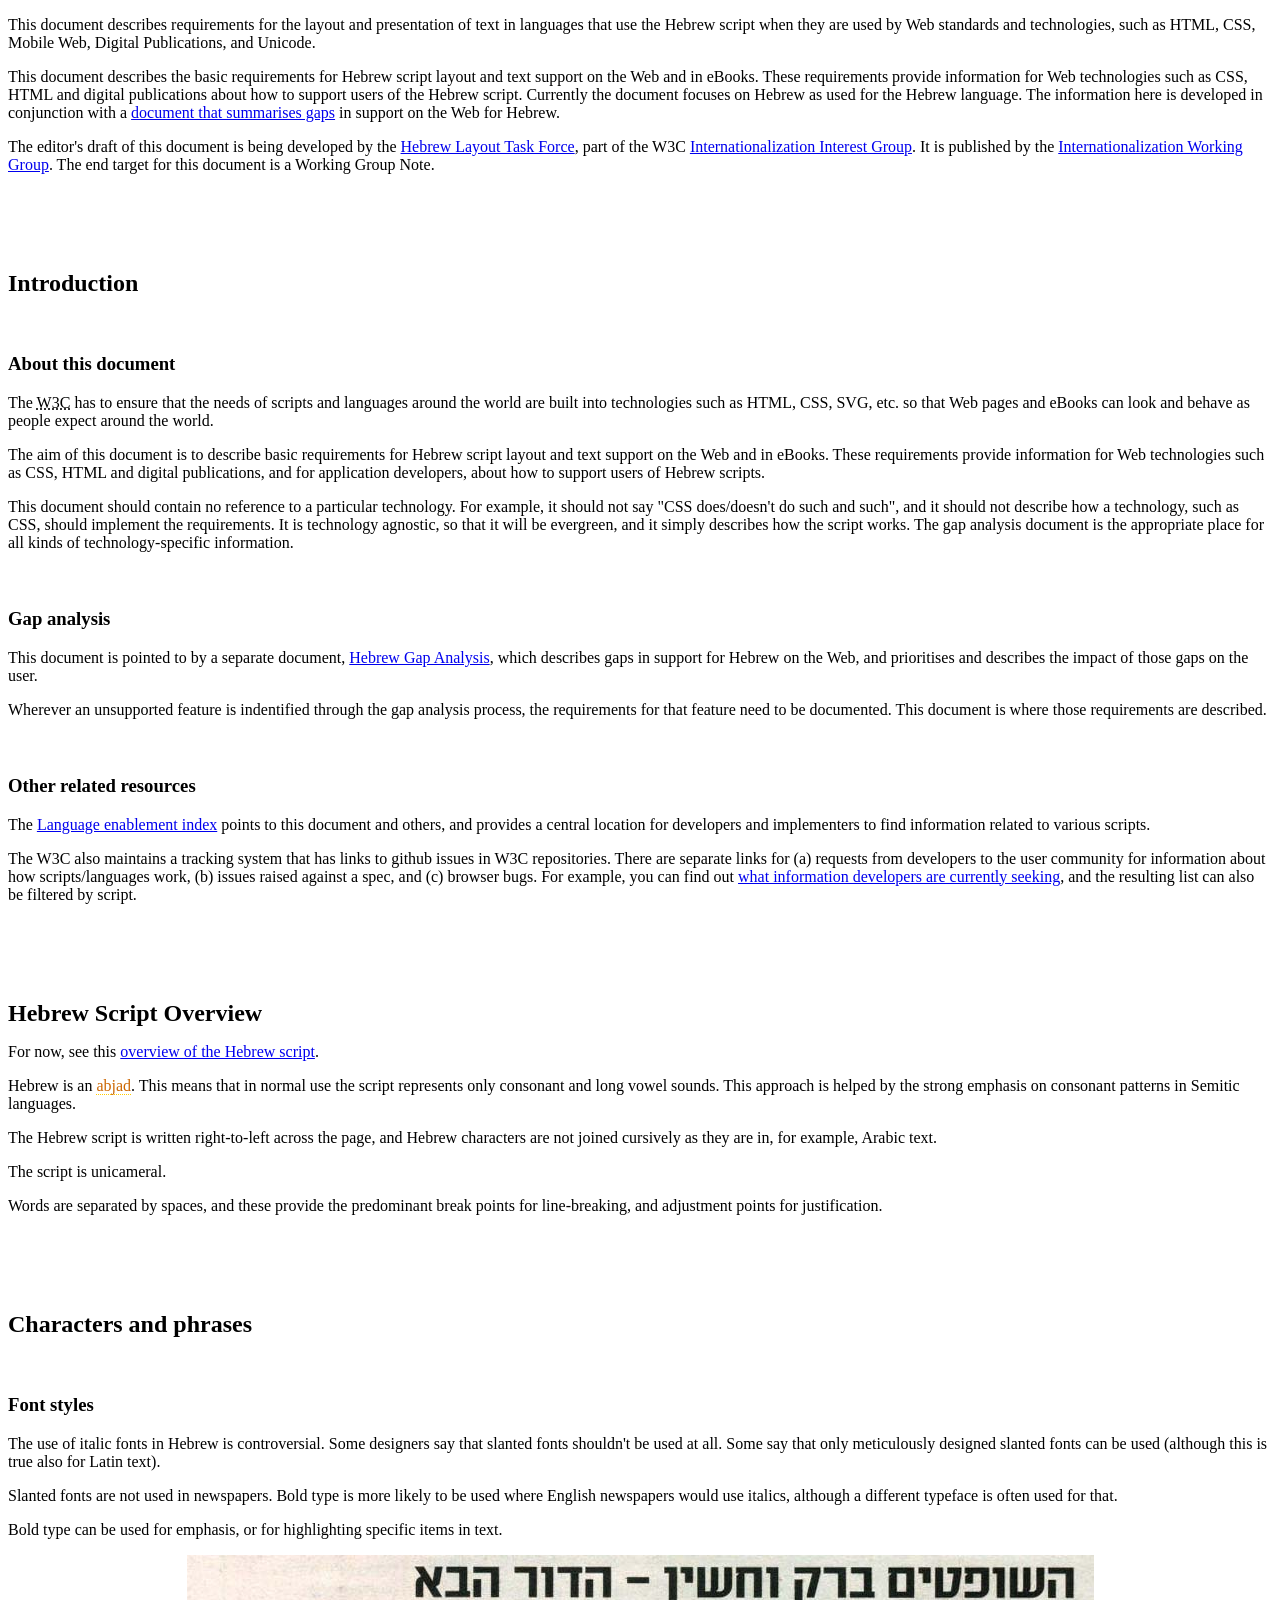
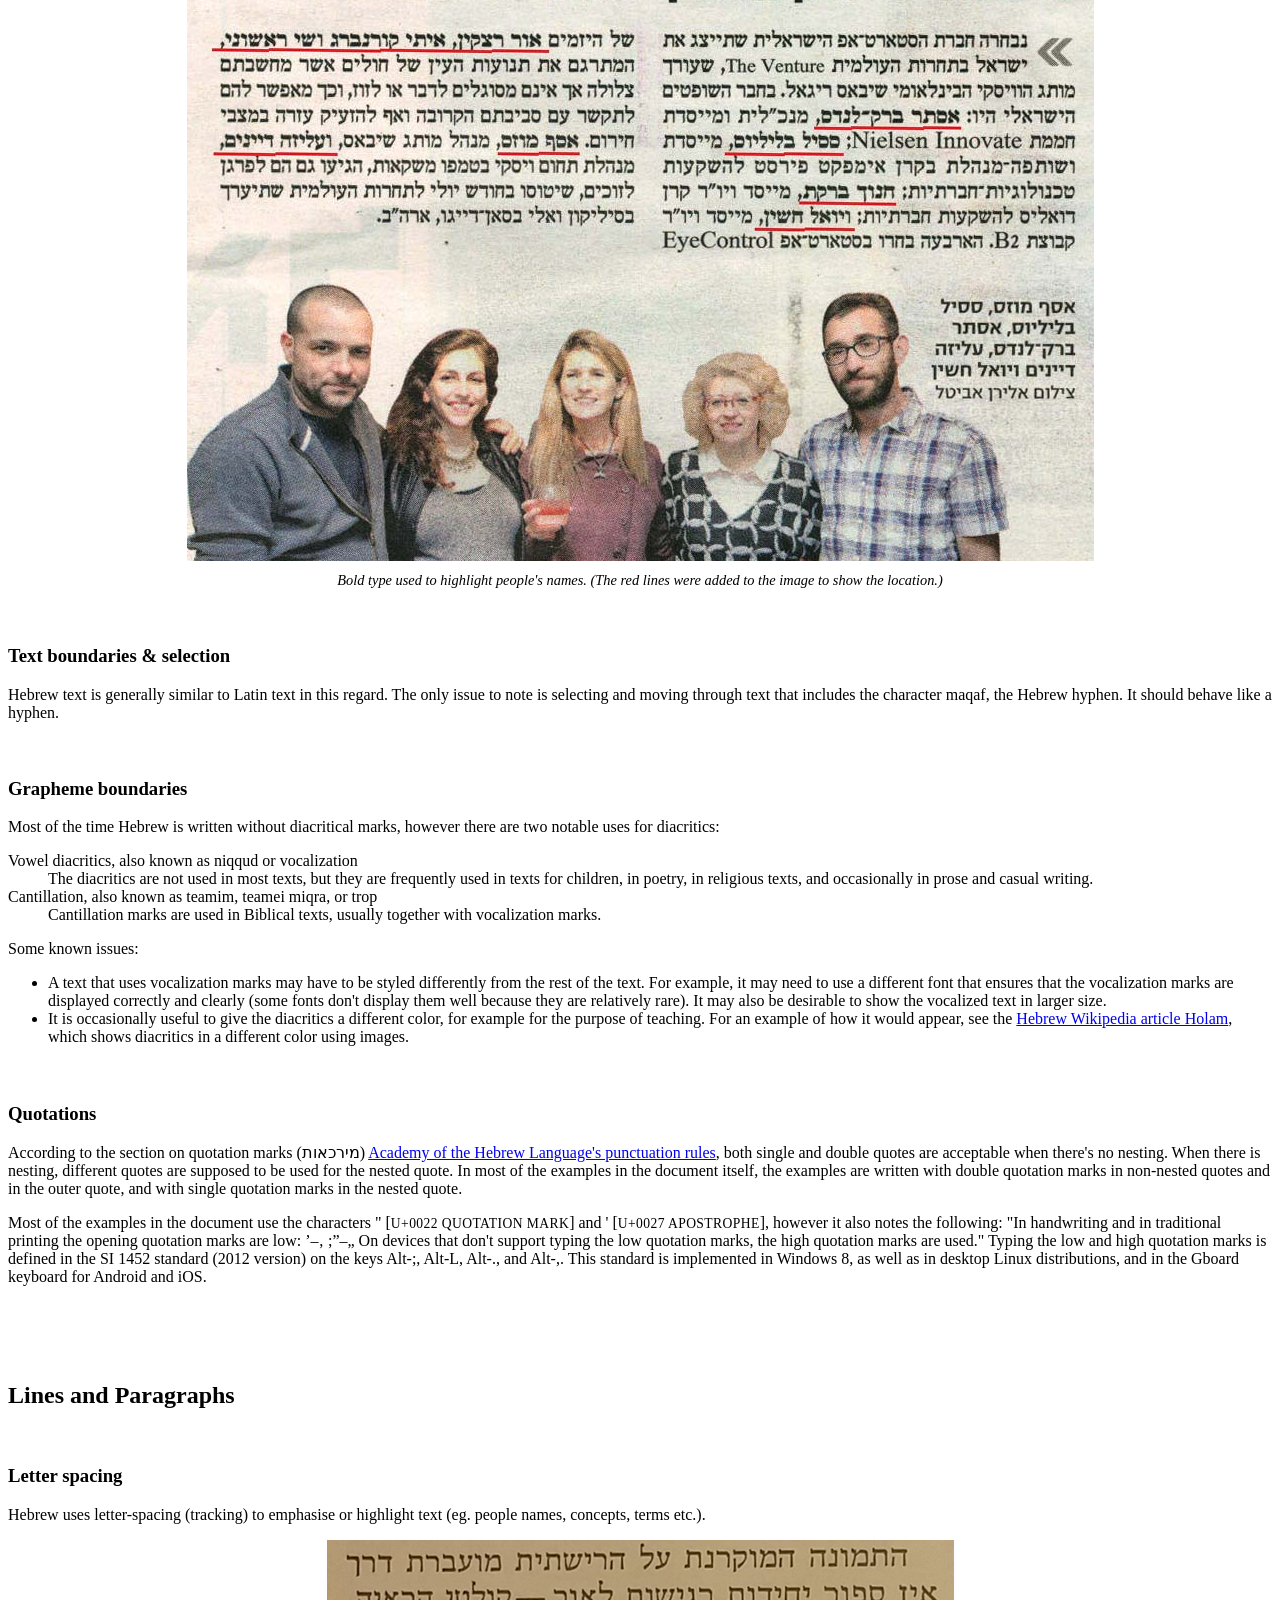
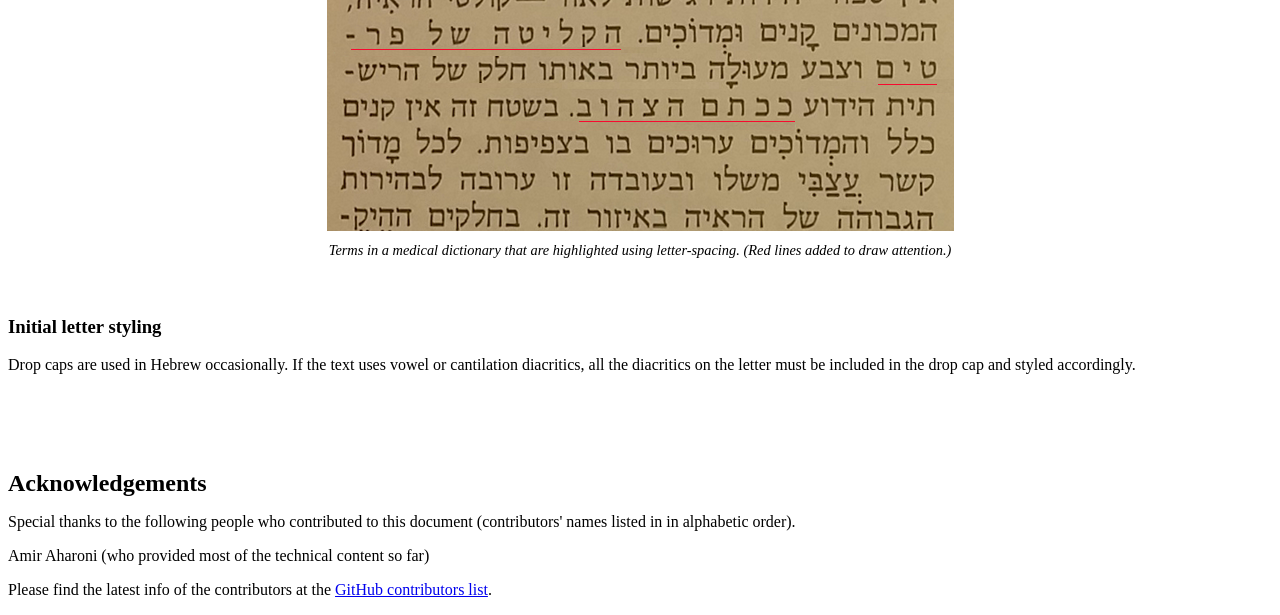
==== index.html @ 446992ad "Link to the definition of abjad" ====
<!DOCTYPE html>

<html lang="en">
<head>
  <meta charset="utf-8">

  <title>Hebrew Layout Requirements</title>
  <script src="https://www.w3.org/Tools/respec/respec-w3c" async="" class="remove">
</script>
  <script class="remove">
  var respecConfig = {
      // specification status (e.g. WD, LCWD, WG-NOTE, etc.). If in doubt use ED.
      specStatus:           "ED",
      //publishDate:  		"2015-07-21",
      //previousPublishDate:  "2014-12-16",
      //previousMaturity:  "FPWD",

      noRecTrack:           true,
      shortName:            "hlreq",
      copyrightStart:       "2017",
      edDraftURI:           "https://w3c.github.io/hlreq/",

      // editors, add as many as you like
      // only "name" is required
      editors:  [
        { name: "Richard Ishida", company: "W3C" },
      ],

      group:   "i18n",
      github:  'w3c/hlreq',
      }
  </script>
  <link rel="stylesheet" href="local.css">
</head>

<body>
<div id="abstract">
<p>This document describes requirements for the layout and presentation of text in languages that use the Hebrew script when they are used by Web standards and technologies, such as HTML, CSS, Mobile Web, Digital Publications, and Unicode.</p>
</div>


<div id="sotd">
<p>This document describes the basic requirements for Hebrew script layout and text support on the Web and in eBooks. These requirements provide information for Web technologies such as CSS, HTML and digital publications about how to support users of the Hebrew script. Currently the document focuses on Hebrew as used for the Hebrew language. The information here is developed in conjunction with a <a href="../gap-analysis">document that summarises gaps</a> in support on the Web for Hebrew.</p>
<p>The editor's draft of this document is being developed by the <a href="https://w3c.github.io/hlreq/homepage/">Hebrew Layout Task Force</a>, part of the W3C <a href="https://www.w3.org/International/ig/">Internationalization Interest Group</a>. It is published by the <a href="https://www.w3.org/International/core/">Internationalization Working Group</a>. The end target for this document is a Working Group Note.</p>
</div>




<section id="h_introduction">
<h2>Introduction</h2>

<section id="h_about_this_document">
<h3>About this document</h3>

<p>The <abbr title="World Wide Web Consortium">W3C</abbr> has to ensure that the  needs of scripts and languages around the world are built into technologies such as HTML, CSS, SVG, etc. so that Web pages and eBooks can look and behave as people expect around the world.</p>

<p>The aim of this document is to describe  basic requirements for Hebrew script layout and text support on the Web and in eBooks. These requirements provide information for Web technologies such as CSS, HTML and digital publications, and for application developers, about how to support users of Hebrew scripts.</p>
<p>This document should contain no reference to a particular technology. For example, it should not say &quot;CSS does/doesn't do such and such&quot;, and it should not describe how a technology, such as CSS, should implement the requirements. It is technology agnostic, so that it will be evergreen, and it simply describes how the script works. The gap analysis document is the appropriate place for all kinds of technology-specific information.</p>
</section>




<section id="h_gap_analysis">
<h3>Gap analysis</h3>

<p>This document is pointed to by a separate document, <a href="gap-analysis/">Hebrew Gap Analysis</a>, which describes gaps in support for Hebrew on the Web, and prioritises and describes the impact of those gaps on the user.</p>
<p>Wherever an unsupported feature is indentified through the gap analysis process, the requirements for that feature need to be documented. This  document is where those requirements are described.</p>
</section>




<section id="h_info_requests">
<h3>Other related resources</h3>

<p>The  <a href="https://w3c.github.io/typography/">Language enablement index</a> points to this document and others, and provides a central location for developers and implementers to find information related to various scripts.</p>
<p>The W3C also maintains a tracking system that  has links to github issues in W3C repositories. There are separate links for (a) requests from developers to the user community for information about how scripts/languages work, (b) issues raised against a spec, and (c) browser bugs.  For example, you can find out <a href="https://w3c.github.io/i18n-activity/textlayout/?filter=type-info-request">what information developers are currently seeking</a>, and the resulting list can also be filtered by script.</p>
</section>
</section>




<section id="h_script_overview">
<h2>Hebrew Script Overview</h2>
<p>For now, see this <a href="https://r12a.github.io/scripts/hebrew/">overview of the Hebrew script</a>.</p>
<p>Hebrew is an <a class="termref" href="https://r12a.github.io/scripts/glossary/index.html#abjad">abjad</a>. This means that in normal use the script represents only consonant and long vowel sounds. This approach is helped by the strong emphasis on consonant patterns in Semitic languages.</p>
<p>The Hebrew script is written right-to-left across the page, and Hebrew characters are not joined cursively as they are in, for example, Arabic text.</p>
<p>The script is unicameral.</p>
<p>Words are separated by spaces, and these provide the predominant break points for line-breaking, and adjustment points for justification.</p>
</section>





<section id="h_characters_and_phrases">
<h2>Characters and phrases</h2>


<section id="h_font_styles">
<h3>Font styles</h3>

<p>The use of italic fonts in Hebrew is controversial. Some designers say that slanted fonts shouldn't be used at all. Some say that only meticulously designed slanted fonts can be used (although this is true also for Latin text).</p>
<p>Slanted fonts are not used in newspapers. Bold type is more likely to be used where English newspapers would use italics, although a different typeface is often used for that.</p>
<p>Bold type can be used for emphasis, or for highlighting specific items in text.</p>

<figure id="fig_bold">
<img src="images/bold.jpg" alt="Newpaper cutting">
<figcaption>Bold type used to highlight people's names. (The red lines were added to the image to show the location.)</figcaption>
</figure>
</section>





<section id="h_segmentation">
<h3>Text boundaries &amp; selection</h3>
<p>Hebrew text is generally similar to Latin text in this regard. The only issue to note is selecting and moving through text that includes the character maqaf, the Hebrew hyphen. It should behave like a hyphen.</p>
</section>




<section id="h_glyphs">
<h3>Grapheme boundaries</h3>


<p>Most of the time Hebrew is written without diacritical marks, however there are two notable uses for diacritics:</p>
<dl>
<dt>Vowel diacritics, also known as niqqud or vocalization</dt>
<dd>The diacritics are not used in most texts, but they are frequently used in texts for children, in poetry, in religious texts, and occasionally in prose and casual writing.</dd>
<dt>Cantillation, also known as teamim, teamei miqra, or trop</dt>
<dd>Cantillation marks are used in Biblical texts, usually together with vocalization marks.</dd>
</dl>
<p>Some known issues:</p>
<ul>
<li>A text that uses vocalization marks may have to be styled differently from the rest of the text. For example, it may need to use a different font that ensures that the vocalization marks are displayed correctly and clearly (some fonts don't display them well because they are relatively rare). It may also be desirable to show the vocalized text in larger size.</li>
<li>It is occasionally useful to give the diacritics a different color, for example for the purpose of teaching. For an example of how it would appear, see the <a href="https://he.wikipedia.org/wiki/%D7%97%D7%95%D7%9C%D7%9D">Hebrew Wikipedia article Holam</a>, which shows diacritics in a different color using images. </li>
</ul>
</section>





<section id="h_quotations">
<h3>Quotations</h3>
<p>According to the section on quotation marks (<span dir="rtl" lang="he">מירכאות</span>) <a href="https://hebrew-academy.org.il/topic/hahlatot/punctuation/">Academy of the Hebrew Language's punctuation rules</a>, both single and double quotes are acceptable when there's no nesting. When there is nesting, different quotes are supposed to be used for the nested quote. In most of the examples in the document itself, the examples are written with double quotation marks in non-nested quotes and in the outer quote, and with single quotation marks in the nested quote.</p>
<p>Most of the examples in the document use the characters <span class="codepoint" translate="no"><span lang="he" dir="rtl">&#x0022;</span> [<span class="uname">U+0022 QUOTATION MARK</span>]</span> and <span class="codepoint" translate="no"><span lang="he" dir="rtl">&#x0027;</span> [<span class="uname">U+0027 APOSTROPHE</span>]</span>, however it also notes the following: "In handwriting and in traditional printing the opening quotation marks are low: <span dir="rtl" lang="he">„–”; ‚–’</span> On devices that don't support typing the low quotation marks, the high quotation marks are used." Typing the low and high quotation marks is defined in the SI 1452 standard (2012 version) on the keys Alt-;, Alt-L, Alt-., and Alt-,. This standard is implemented in Windows 8, as well as in desktop Linux distributions, and in the Gboard keyboard for Android and iOS.</p>
</section>
</section>






<section id="h_lines_and_paragraphs">
<h2>Lines and Paragraphs</h2>


<section id="h_letter_spacing">
<h3>Letter spacing</h3>
<p>Hebrew uses letter-spacing (tracking) to emphasise or highlight text (eg. people names, concepts, terms etc.).</p>

<figure id="tracking">
<img src="images/tracking.png" alt="Picture of tracking">
<figcaption>Terms in a medical dictionary that are highlighted using letter-spacing. (Red lines added to draw attention.)</figcaption>
</figure>
</section>




<section id="h_initial_letter">
<h3>Initial letter styling</h3>
<p>Drop caps are used in Hebrew occasionally. If the text uses vowel or cantilation diacritics, all the diacritics on the letter must be included in the drop cap and styled accordingly.</p>
</section>
</section>





<section class="appendix" id="acknowledgements">
<h2>Acknowledgements</h2>

<p>Special thanks to the following people who contributed to this document (contributors' names listed in in alphabetic order).</p>

<p class="acknowledgement">Amir Aharoni (who provided most of the technical content so far)</p>

<p data-lang="en">Please find the latest info of the contributors at the <a href="https://github.com/w3c/hlreq/graphs/contributors">GitHub contributors list</a>.</p>
</section>
</body>
</html>
---- local.css ----
h2 {
	margin-top: 4em !important;
	margin-bottom: 0em !important;
	}
.head h2, #abstract h2, #sotd h2 {
	margin-top: 0 !important;
	}
h3 {
	margin-top: 3em !important;
	}
h4  { 
	font-size: 100%; 
    font-weight: normal; 
    color: #005a9c; 
    margin-top: 2em;  
    }
.leadin {
	font-weight: bold;
	}

ins { 
	background-color: #99FF99; 
	text-decoration: none; 
	}
del { 
	display: inline; 
	color: silver; 
	}

figure { 
	margin-bottom: 2em; 
	text-align: center;
	}
figcaption {
	 text-align: center;
	margin: 0.5em 2em;
	font-style: italic;
	font-size: 90%;
	}
.figno:after {
	content: ':\00A0  ';
}

a.termref:link {
	color:#C60;
	text-decoration:none;
	border-bottom: 1px dotted #FC0; 
	}
a.termref:hover {
	color:#C60;
	text-decoration:none;
	border-bottom: 1px dotted #FC0; 
	}
a.termref:visited {
	color:#C60;
	text-decoration:none;
	border-bottom: 1px dotted #FC0; 
	}
a.termref:active {
	color:#C60;
	text-decoration:none;
	border-bottom: 1px dotted #FC0; 
	}

.qterm:before, .qchar:before { content: "'"; }
.qterm:after, .qchar:after { content: "'"; }
.quote:before { content: '"'; }
.quote:after { content: '"'; }
code { 
	color: #A52A2A; 
    font-family: Consolas, "Andale Mono", "Lucida Console", "Lucida Sans Typewriter", Monaco, "Courier New", monospace; 
    font-size: 100%; 
    }
samp, kbd { 
	font-family: Consolas, "Andale Mono", "Lucida Console", "Lucida Sans Typewriter", Monaco, "Courier New", monospace; 
    font-size: 100%; 
    }
.uname {
	text-transform: uppercase;
	font-size: 85%;
	letter-spacing:0.03em;
	}
.prompt {
    font-style: italic;
    color: #aaa;
    font-size: 90%;
    margin-bottom: 4em;
}
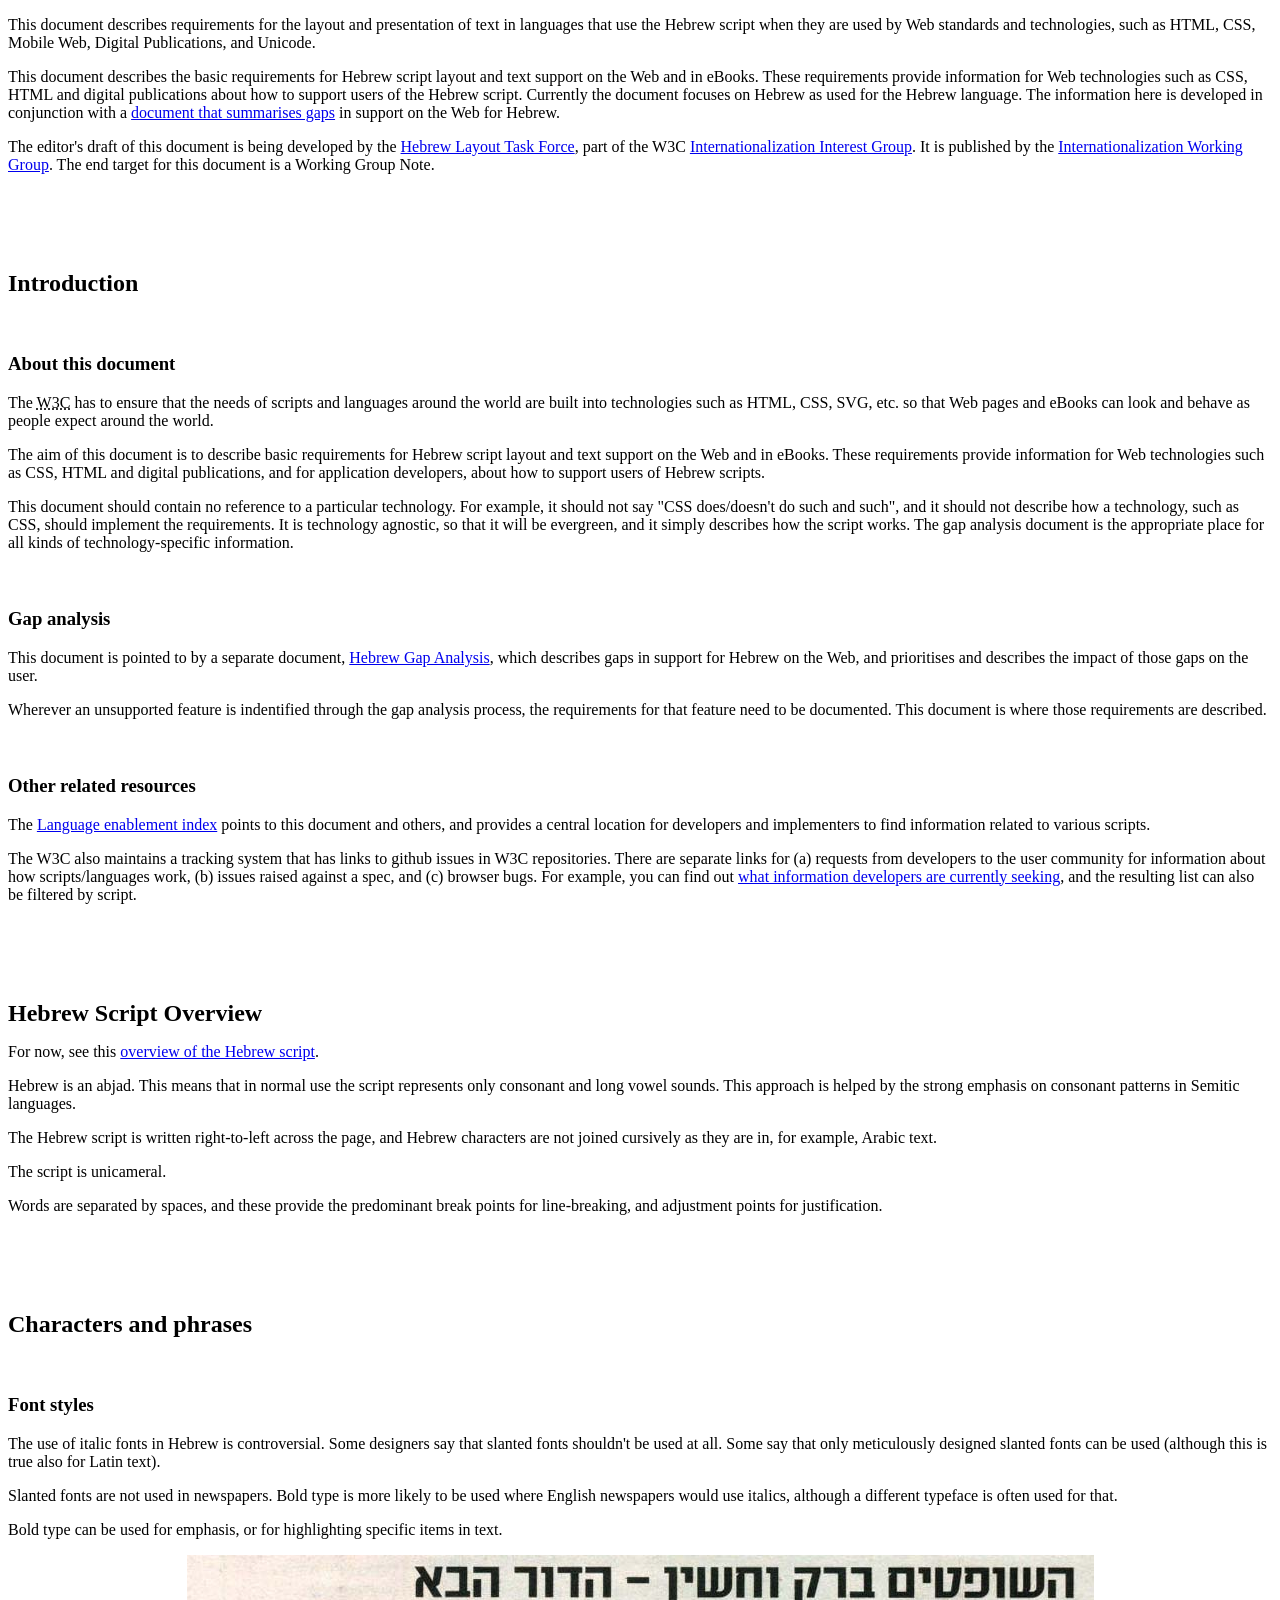
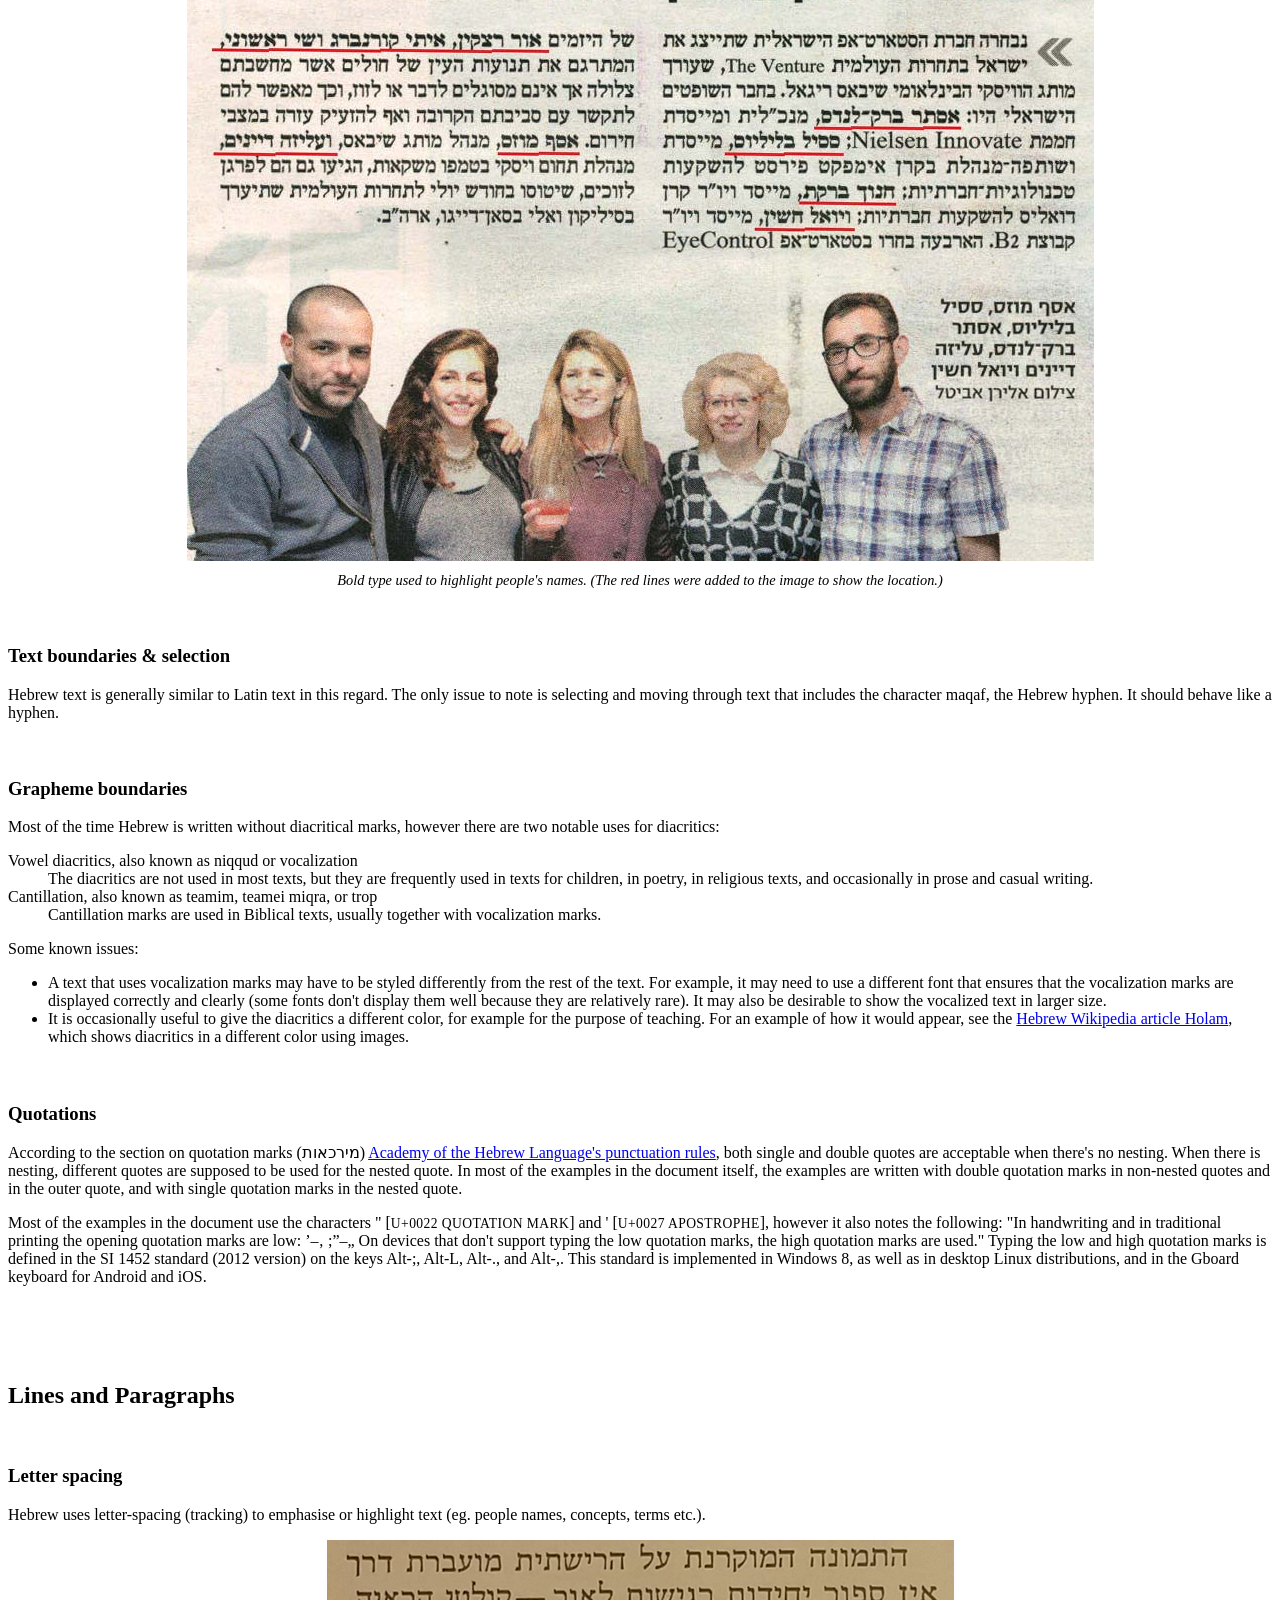
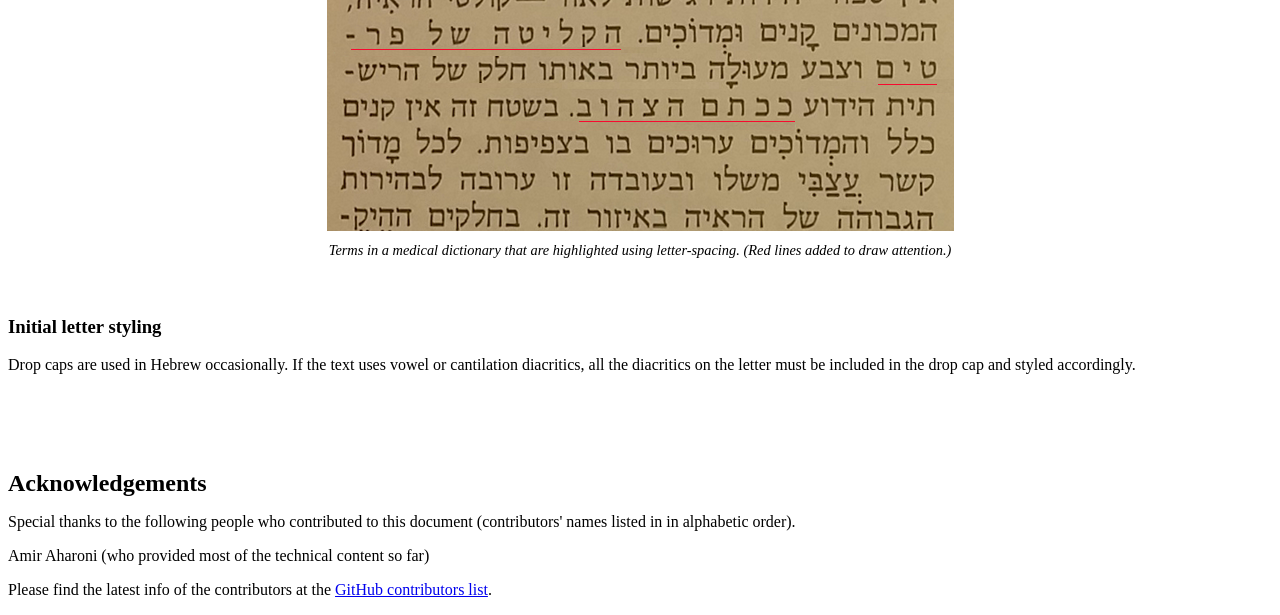
==== commit 744f1070: "Update the link to the Hebrew orthography notes (#33)" ====
--- a/index.html
+++ b/index.html
@@ -85,8 +85,8 @@
 
 <section id="h_script_overview">
 <h2>Hebrew Script Overview</h2>
-<p>For now, see this <a href="https://r12a.github.io/scripts/hebrew/">overview of the Hebrew script</a>.</p>
-<p>Hebrew is an <a class="termref" href="https://r12a.github.io/scripts/glossary/index.html#abjad">abjad</a>. This means that in normal use the script represents only consonant and long vowel sounds. This approach is helped by the strong emphasis on consonant patterns in Semitic languages.</p>
+<p>For now, see this <a href="https://r12a.github.io/scripts/hebr/he.html">overview of the Hebrew script</a>.</p>
+<p>Hebrew is an abjad. This means that in normal use the script represents only consonant and long vowel sounds. This approach is helped by the strong emphasis on consonant patterns in Semitic languages.</p>
 <p>The Hebrew script is written right-to-left across the page, and Hebrew characters are not joined cursively as they are in, for example, Arabic text.</p>
 <p>The script is unicameral.</p>
 <p>Words are separated by spaces, and these provide the predominant break points for line-breaking, and adjustment points for justification.</p>
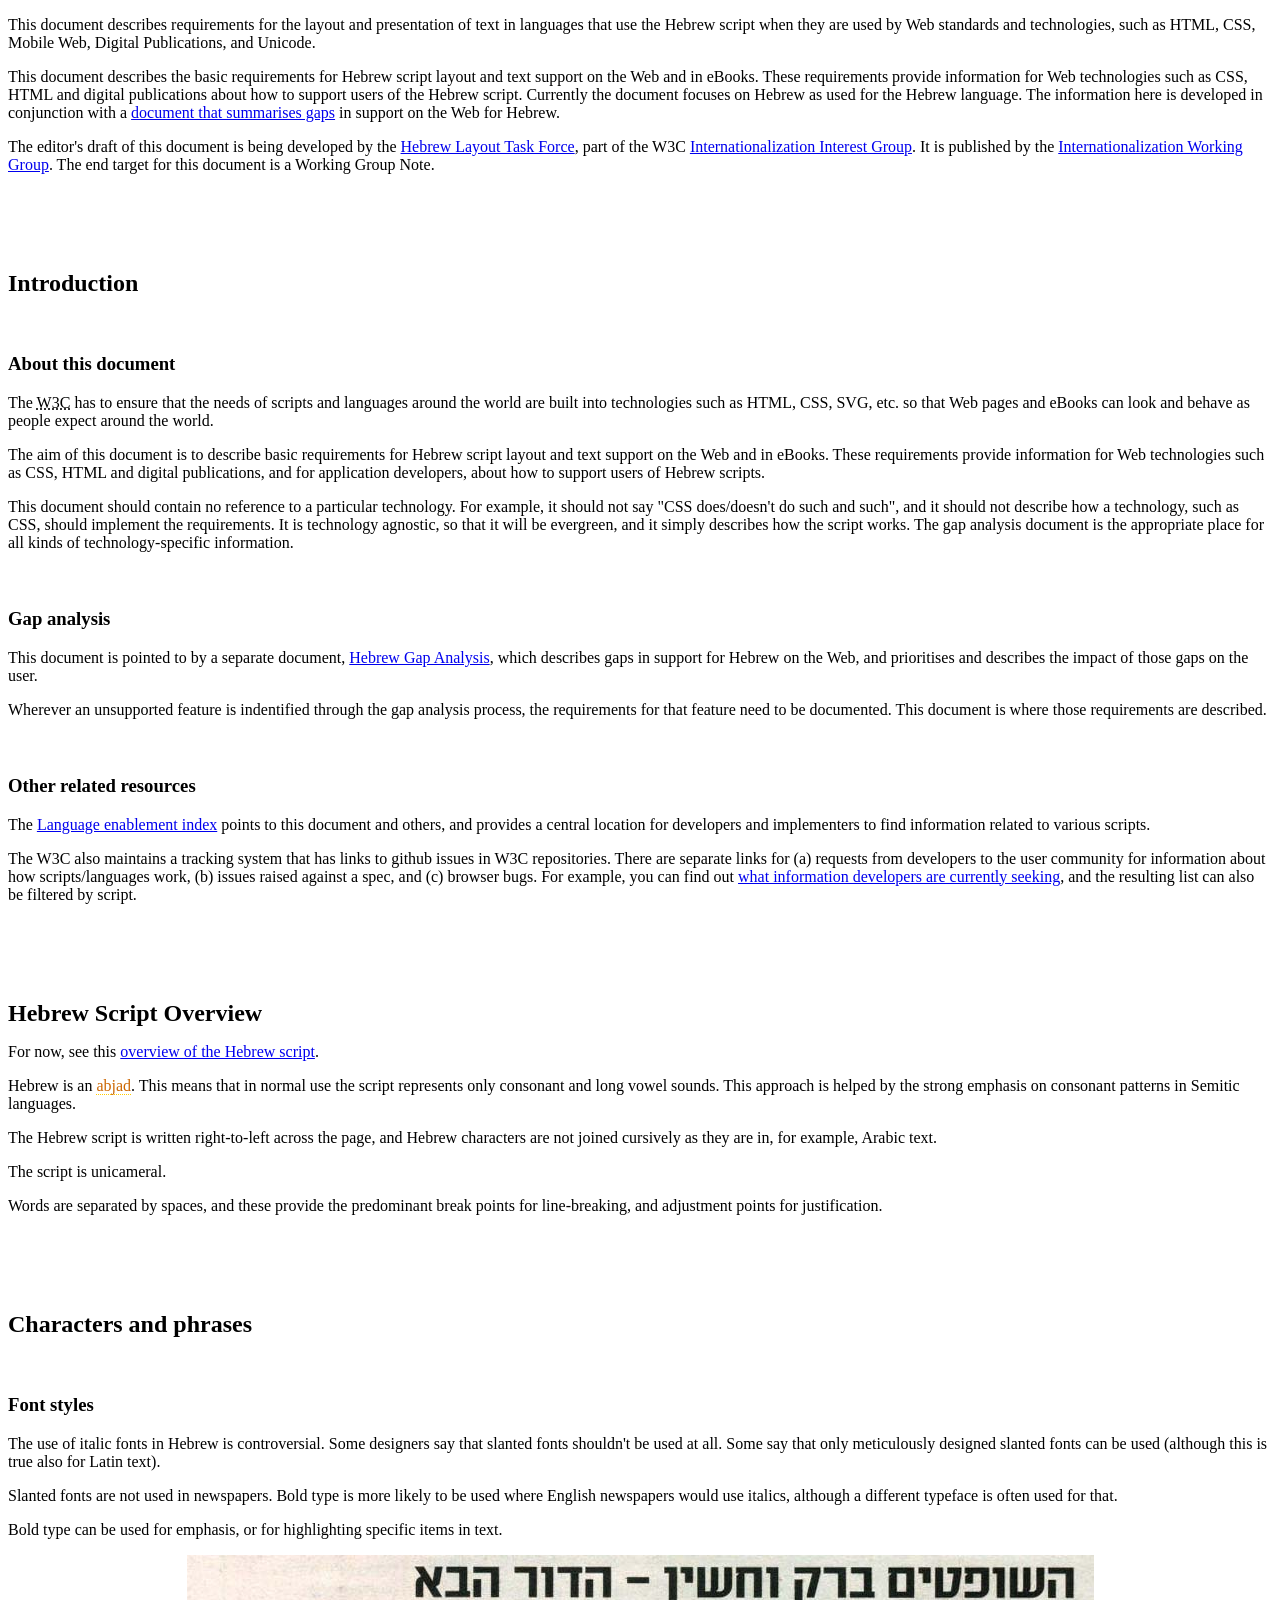
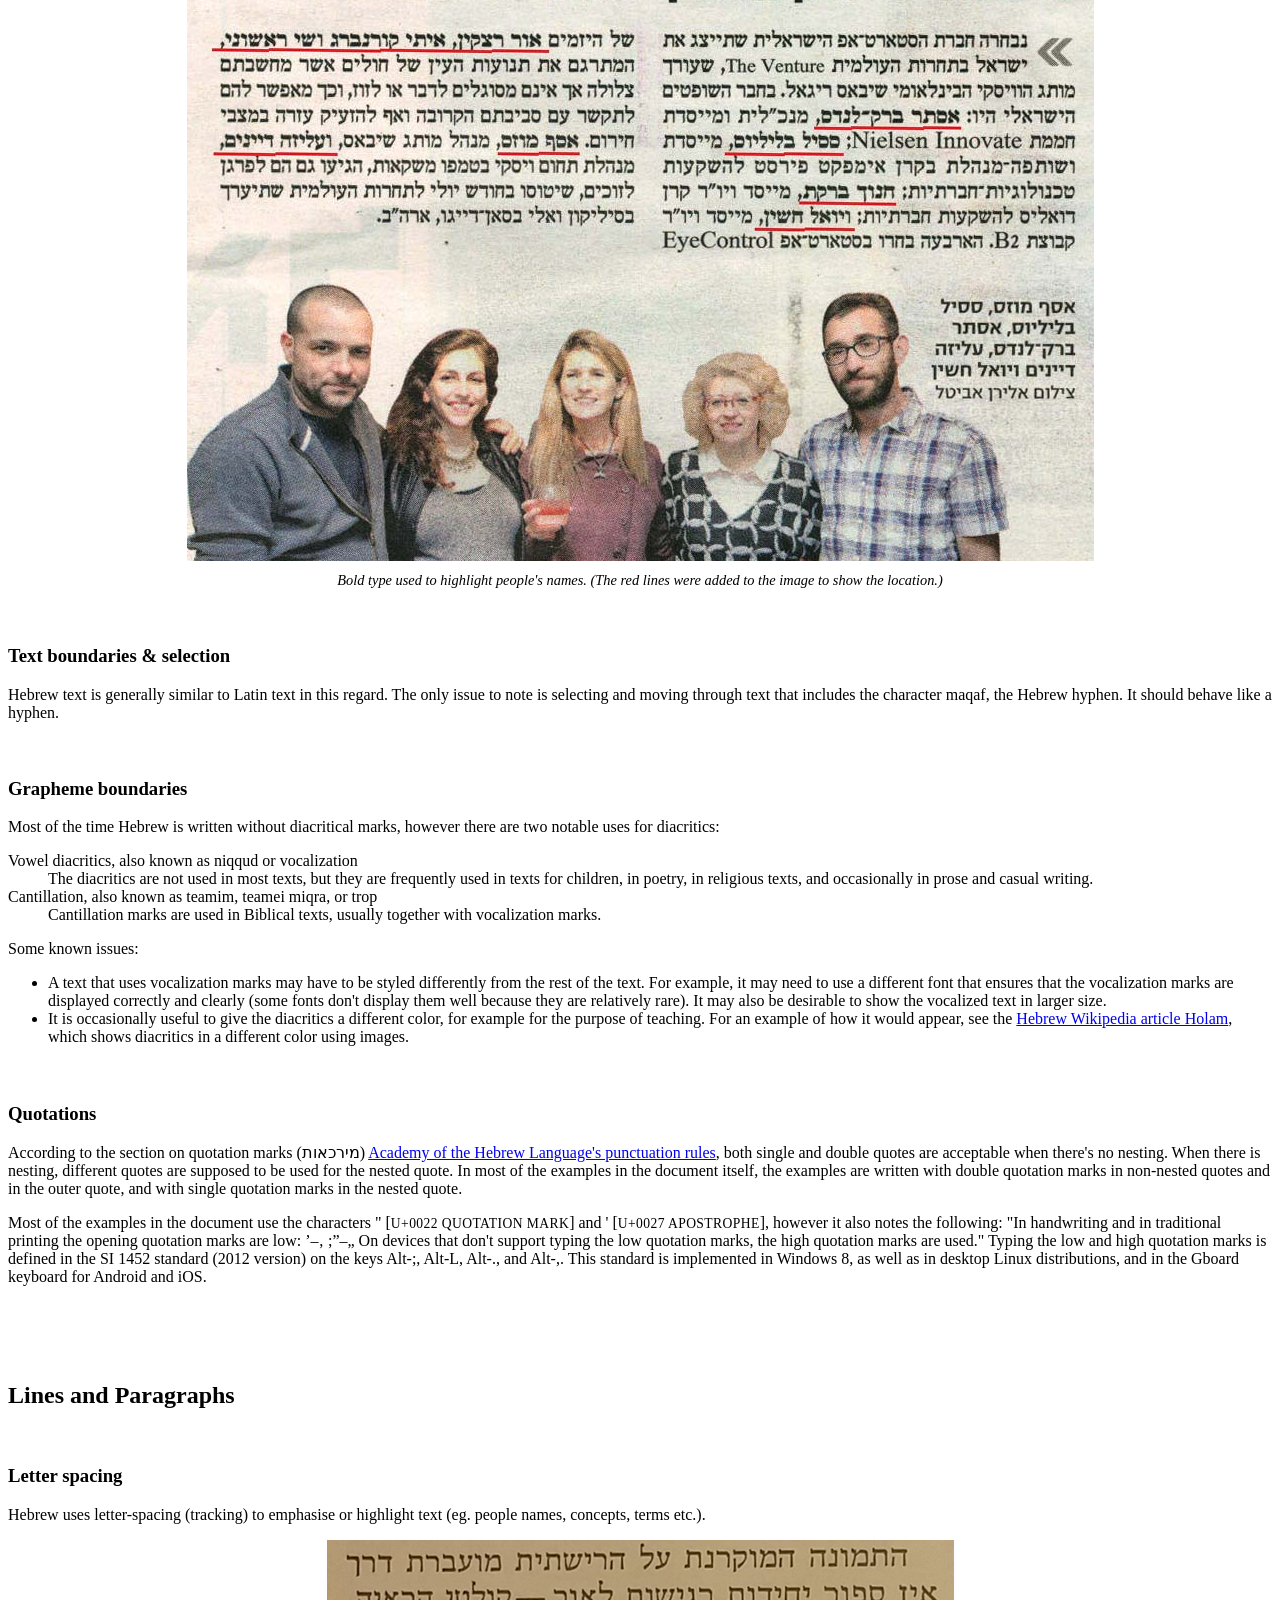
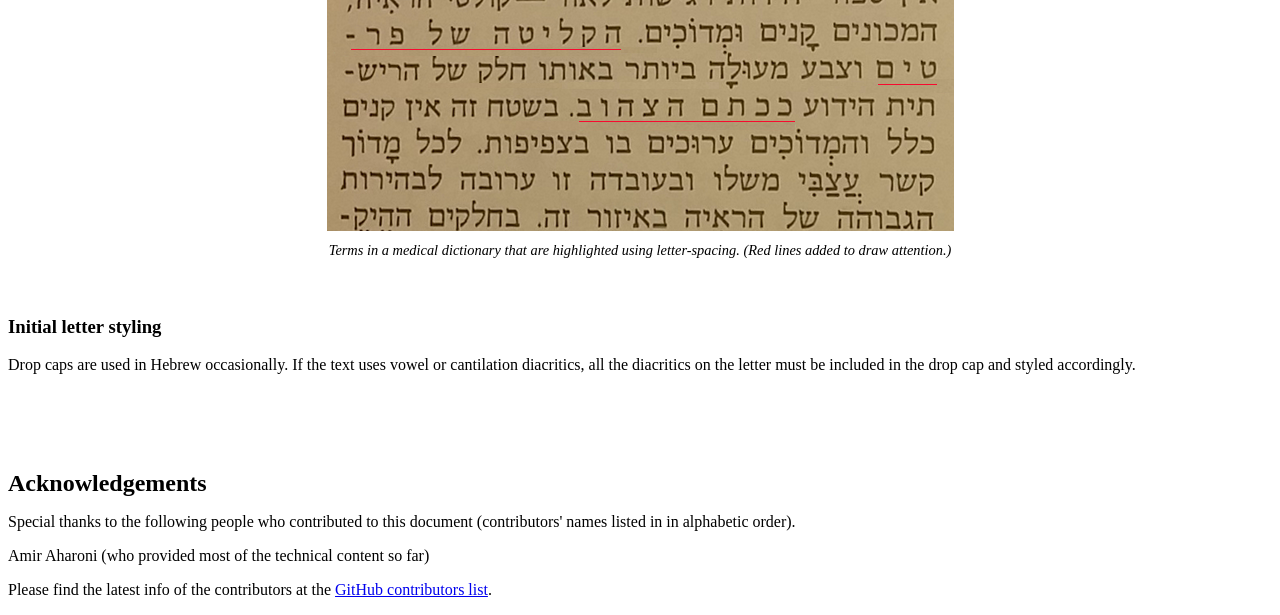
==== commit 9b057b44: "Point to the i18n glossary" ====
--- a/index.html
+++ b/index.html
@@ -85,8 +85,8 @@
 
 <section id="h_script_overview">
 <h2>Hebrew Script Overview</h2>
-<p>For now, see this <a href="https://r12a.github.io/scripts/hebr/he.html">overview of the Hebrew script</a>.</p>
-<p>Hebrew is an abjad. This means that in normal use the script represents only consonant and long vowel sounds. This approach is helped by the strong emphasis on consonant patterns in Semitic languages.</p>
+<p>For now, see this <a href="https://r12a.github.io/scripts/hebrew/">overview of the Hebrew script</a>.</p>
+<p>Hebrew is an <a class="termref" href="https://www.w3.org/TR/i18n-glossary/#dfn-abjad">abjad</a>. This means that in normal use the script represents only consonant and long vowel sounds. This approach is helped by the strong emphasis on consonant patterns in Semitic languages.</p>
 <p>The Hebrew script is written right-to-left across the page, and Hebrew characters are not joined cursively as they are in, for example, Arabic text.</p>
 <p>The script is unicameral.</p>
 <p>Words are separated by spaces, and these provide the predominant break points for line-breaking, and adjustment points for justification.</p>
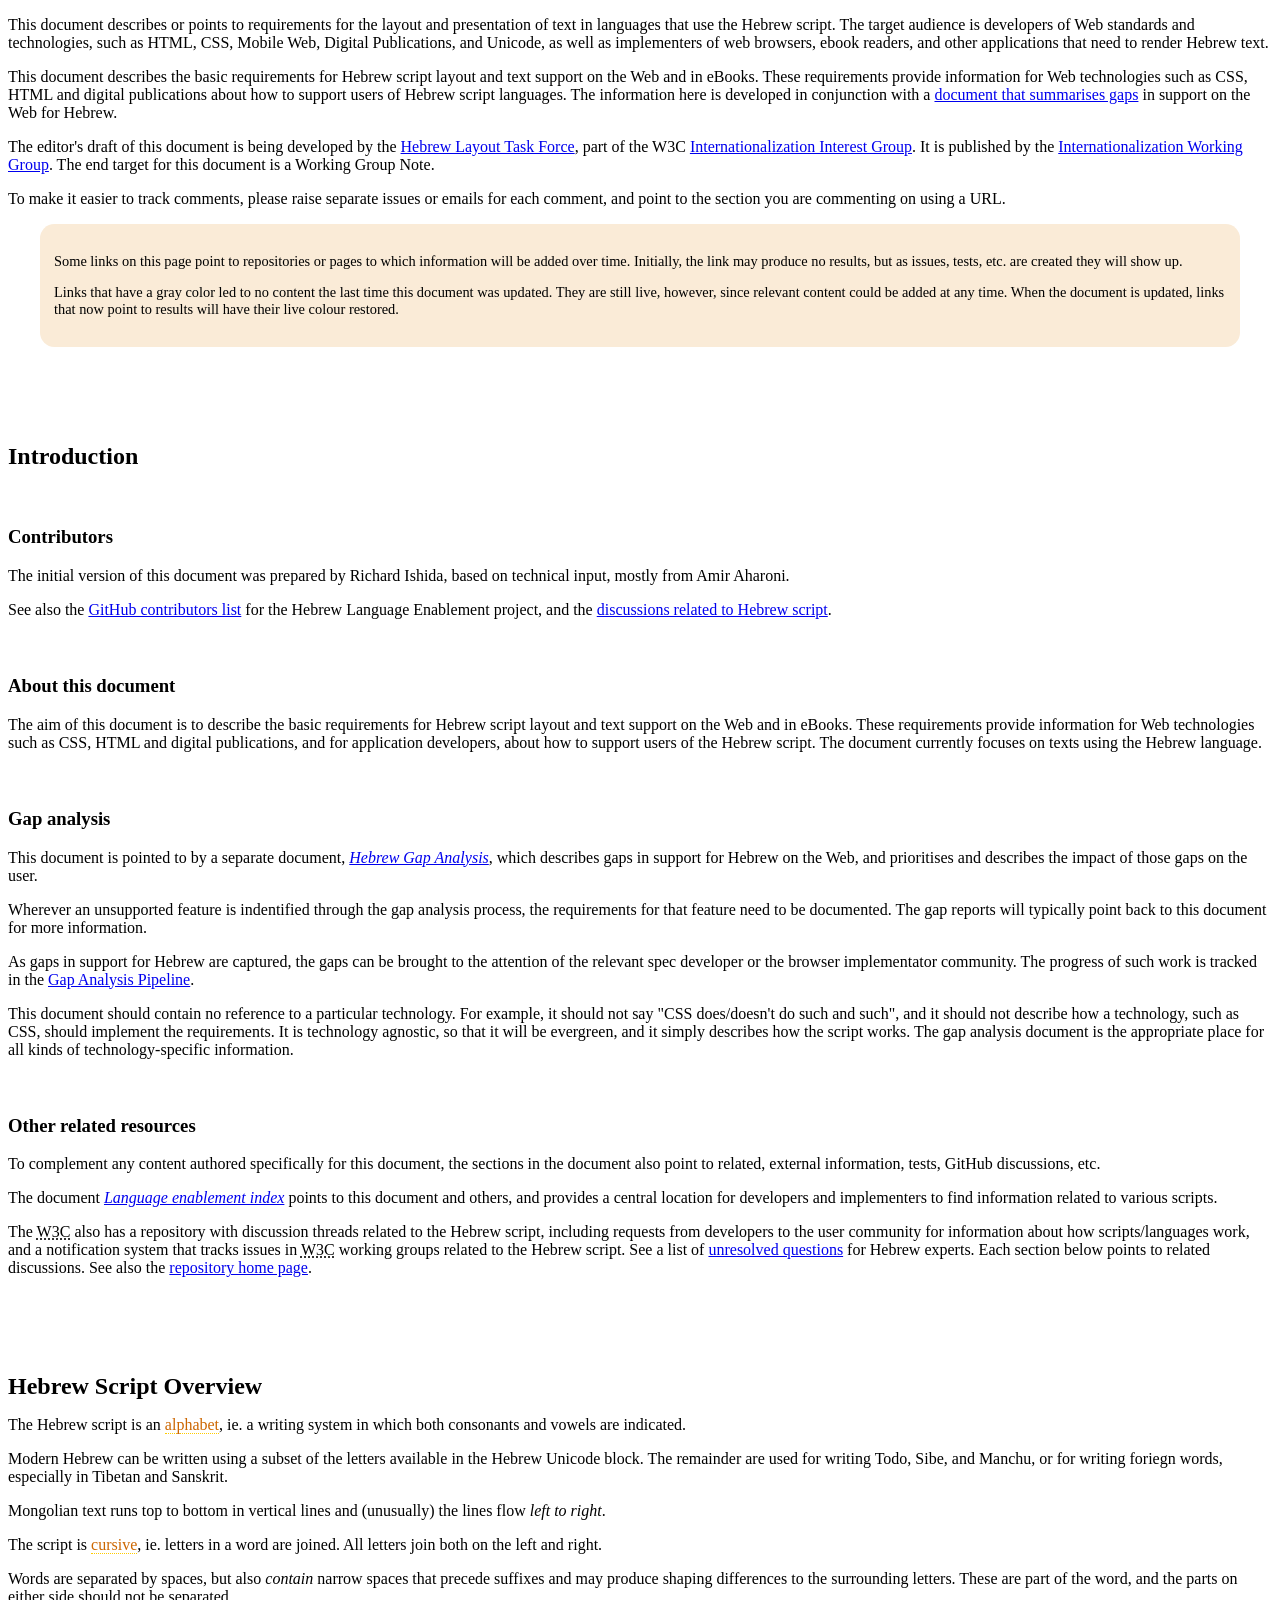
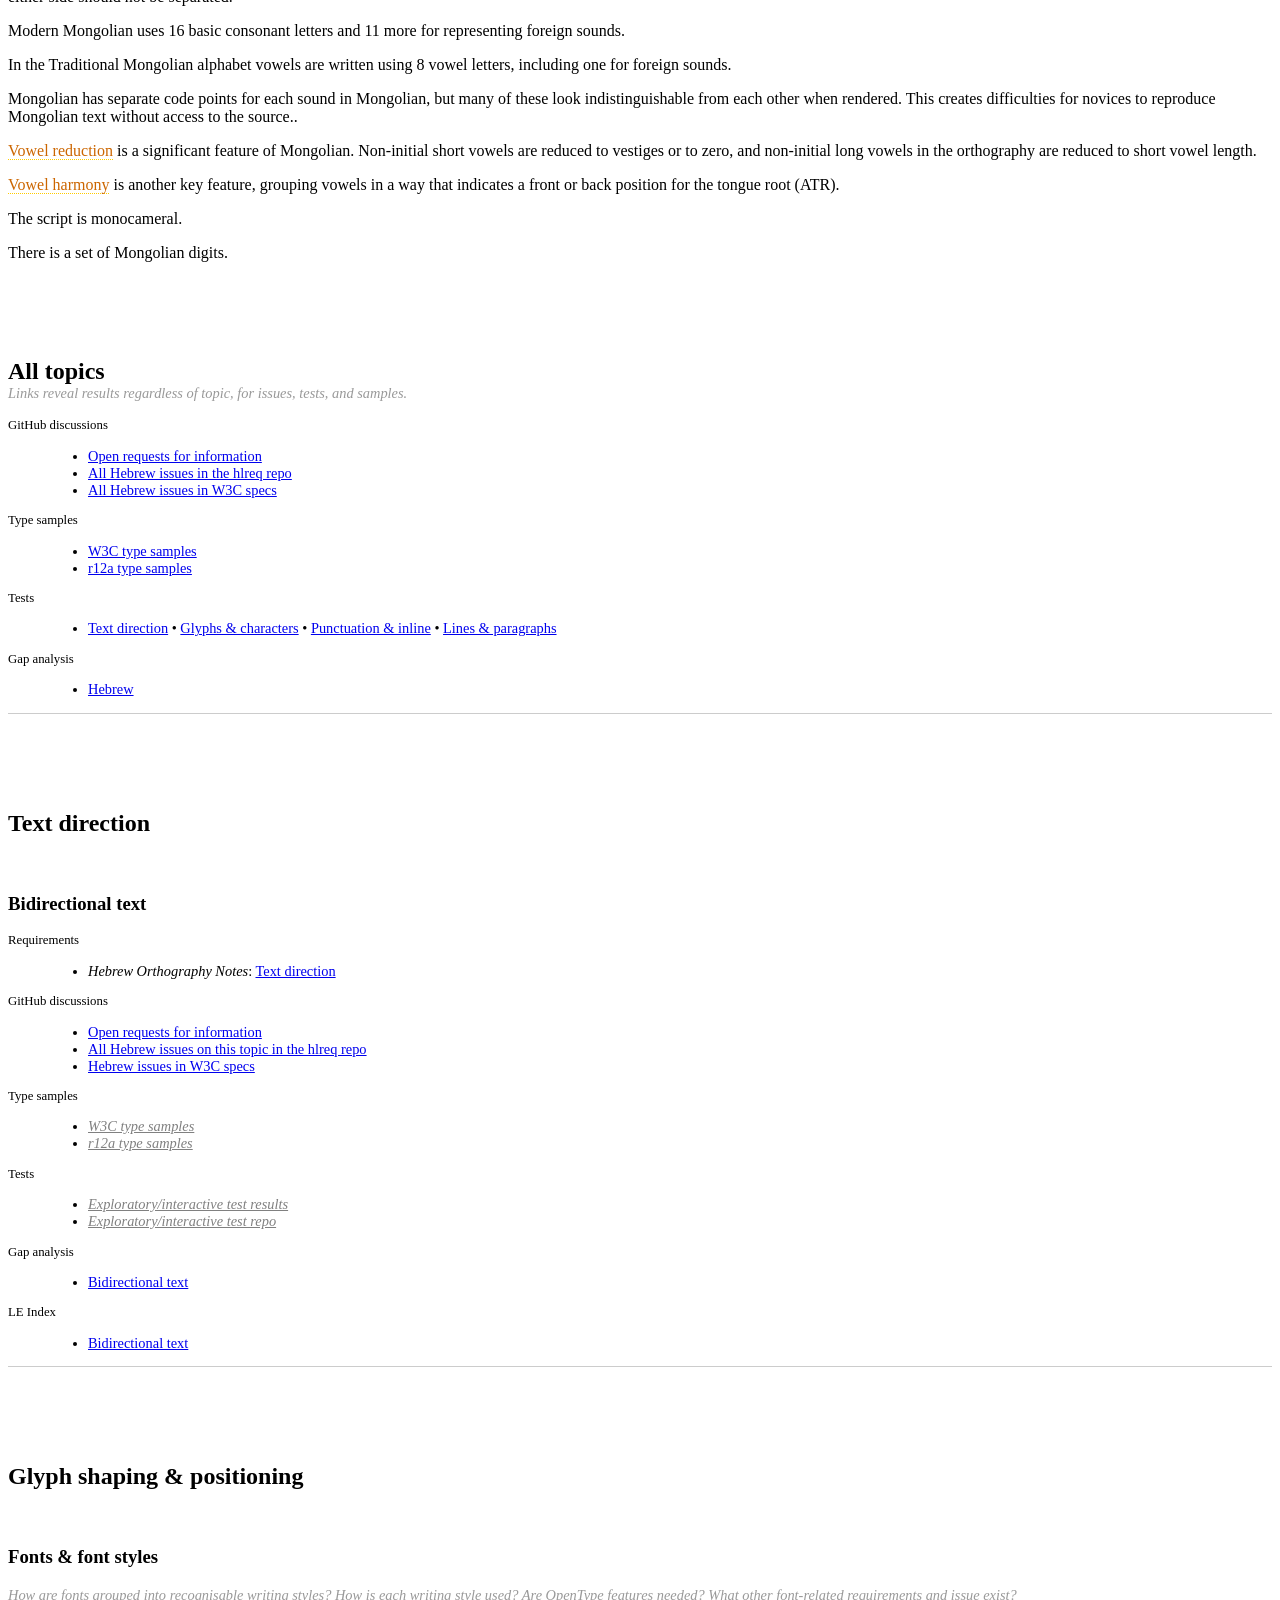
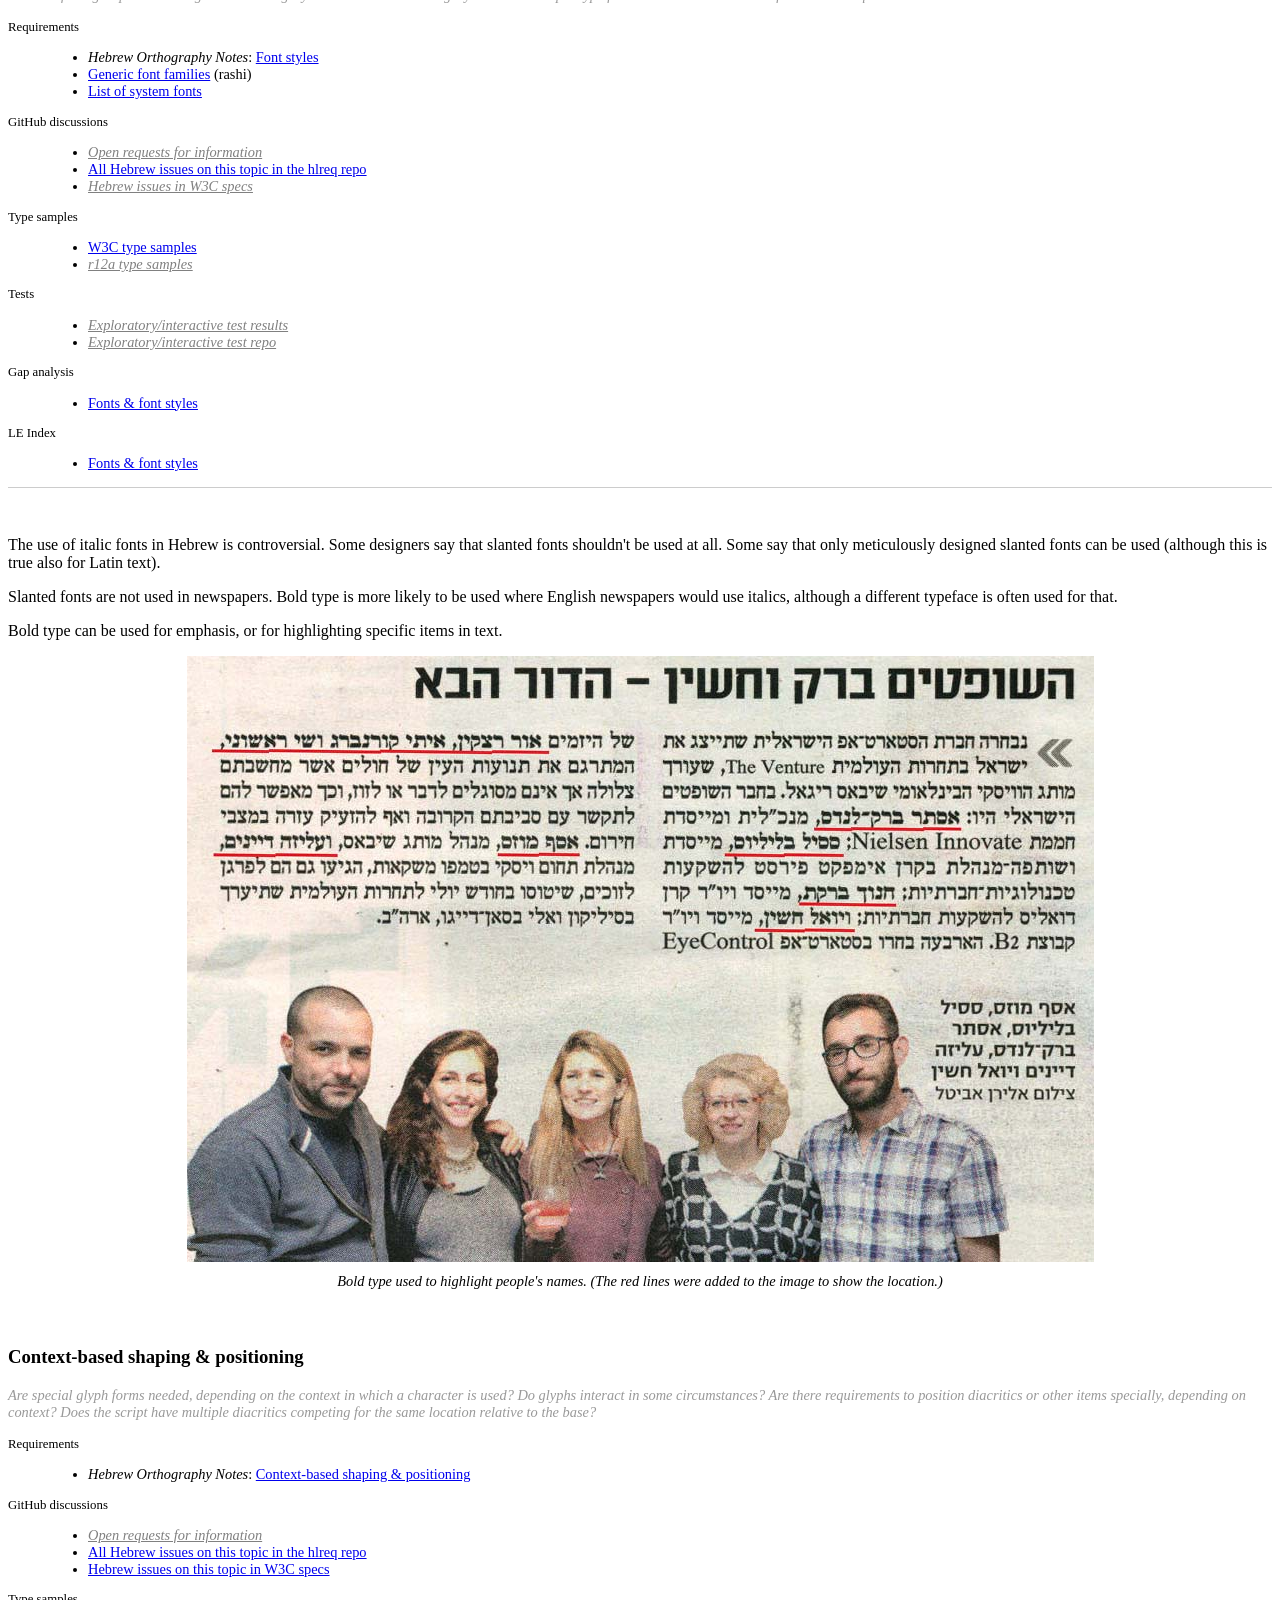
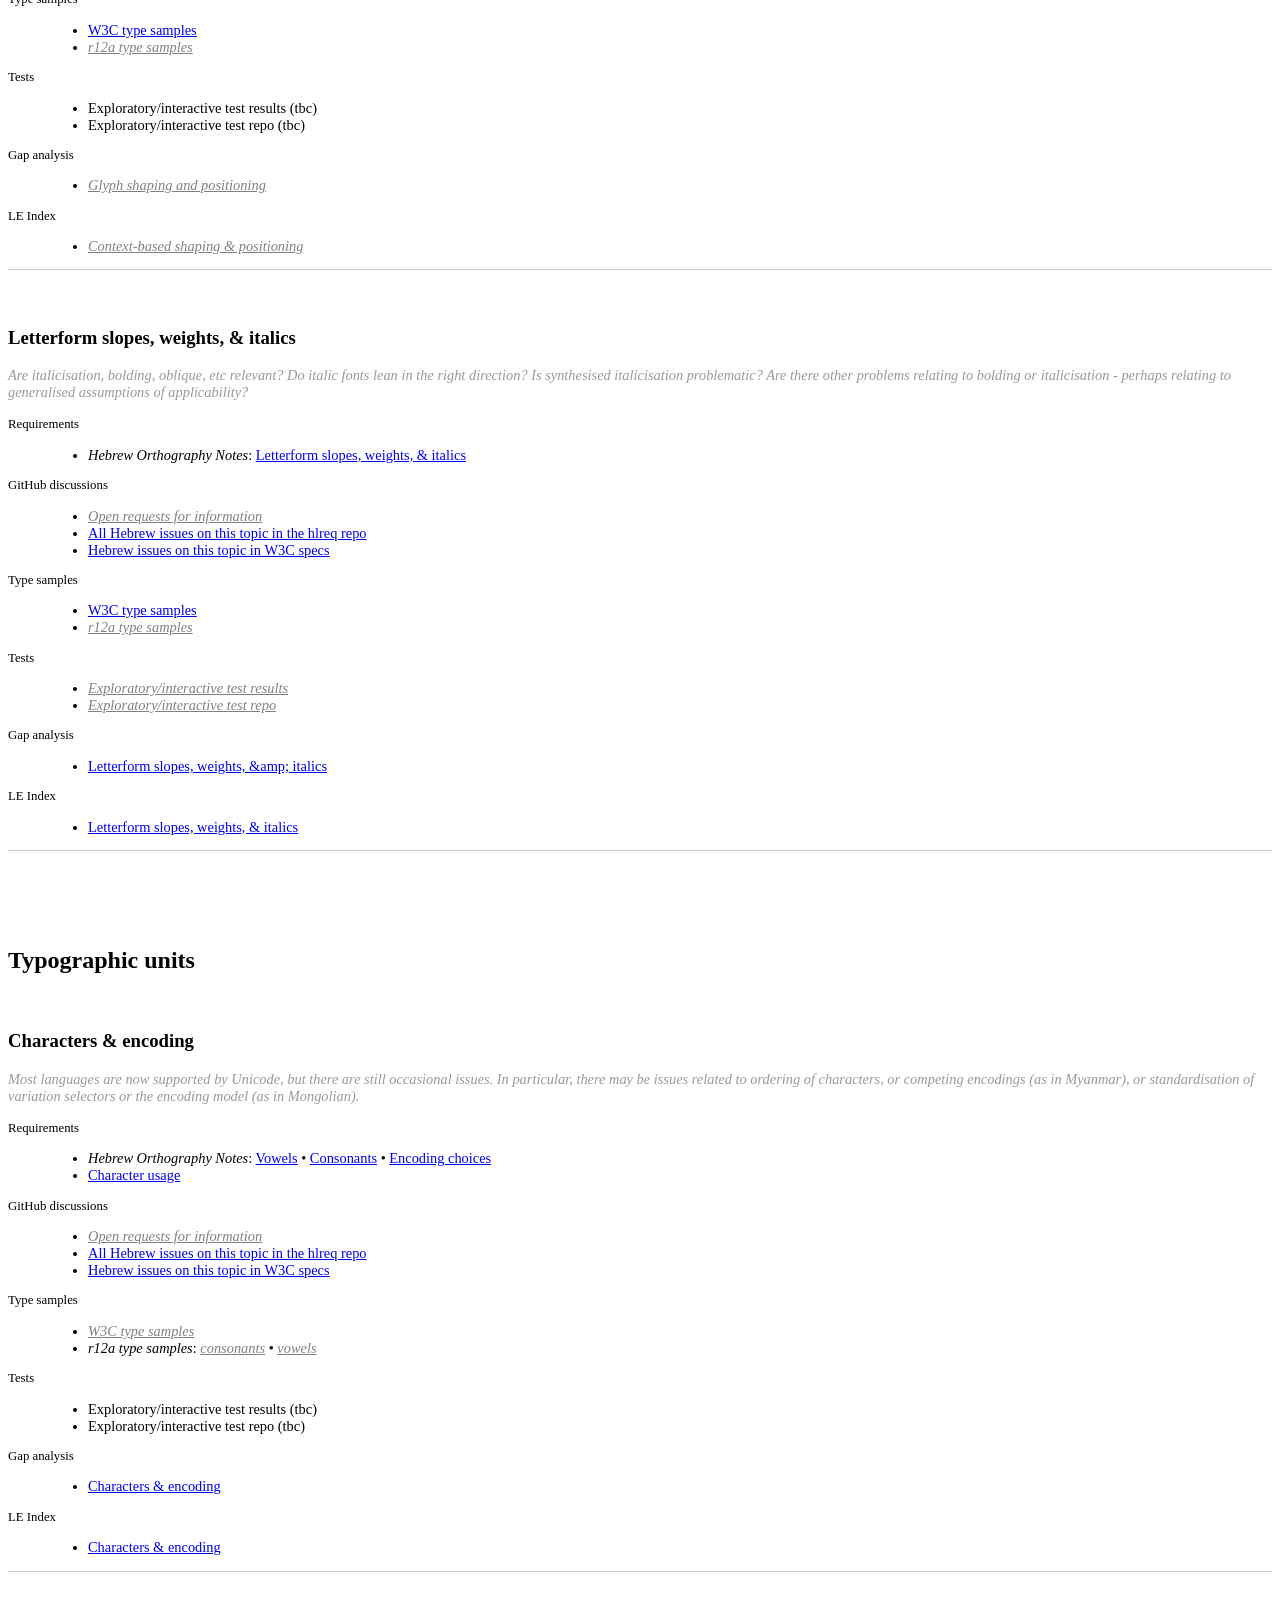
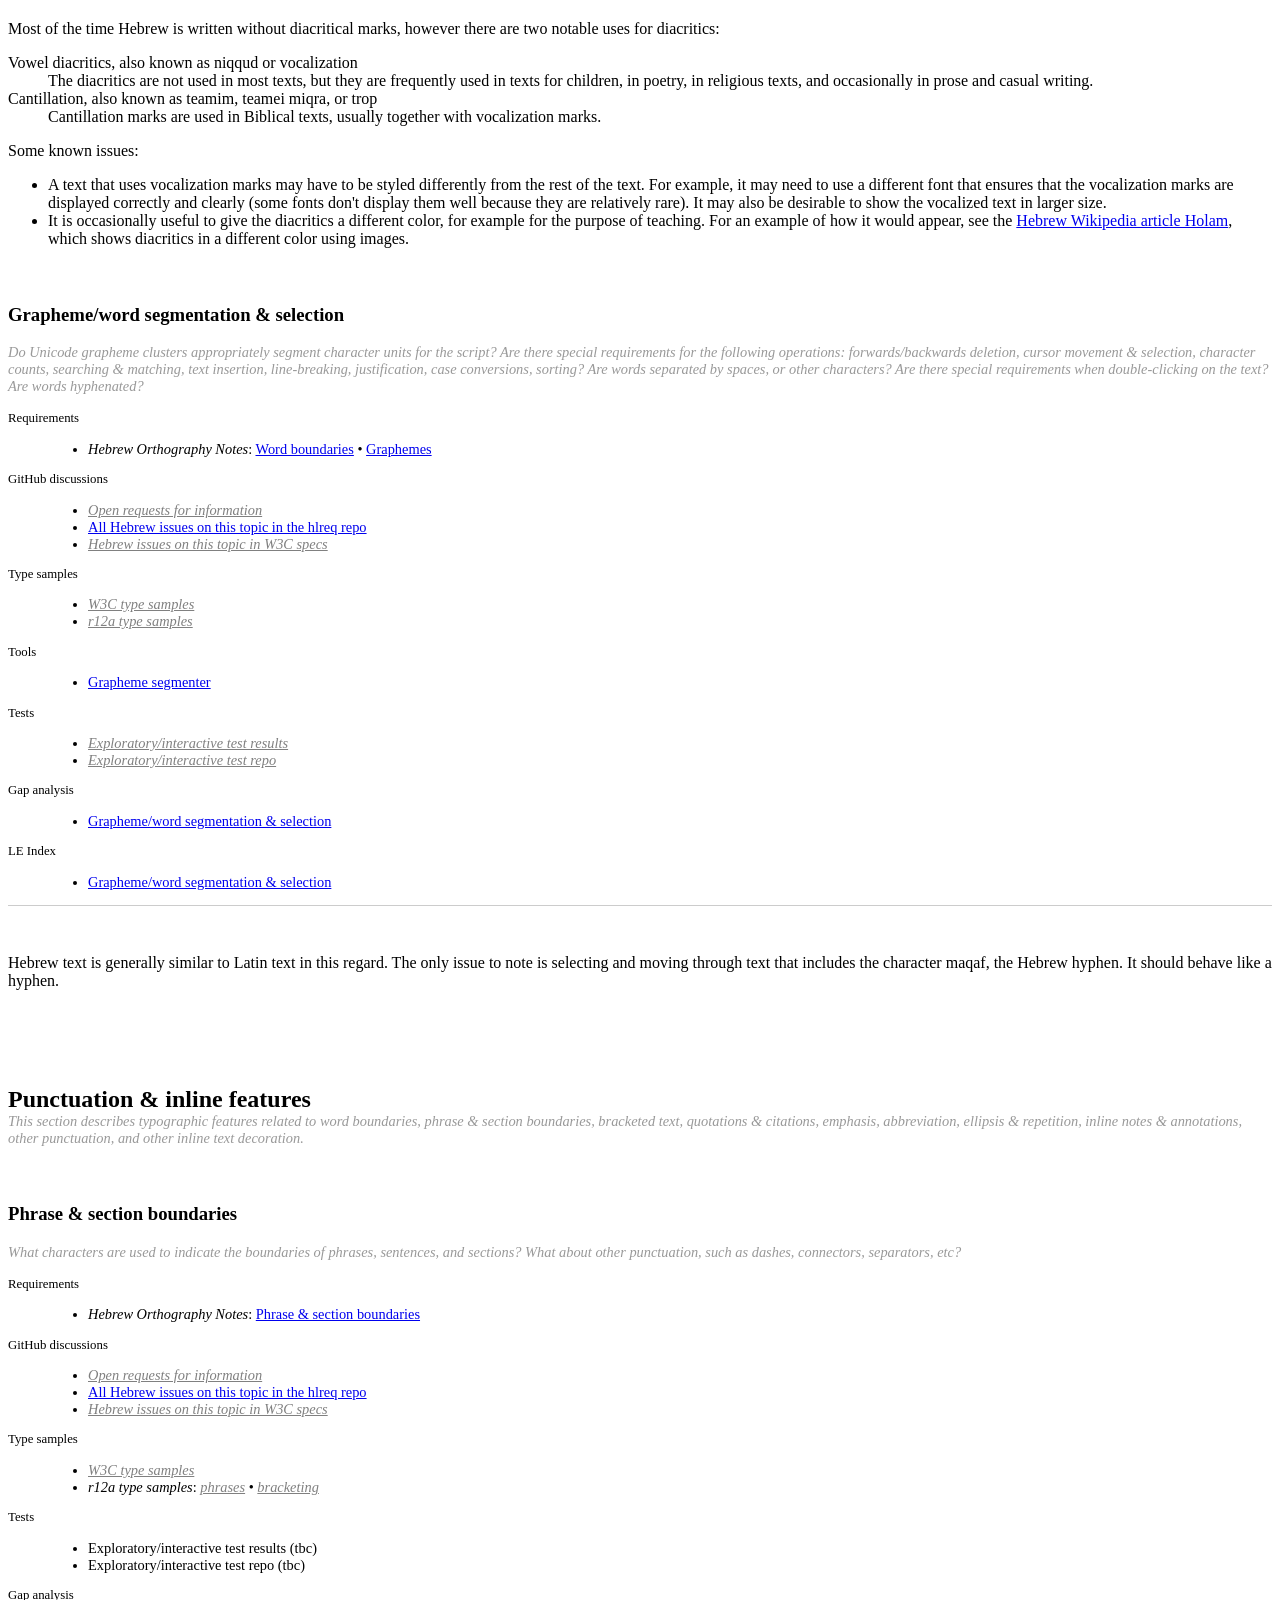
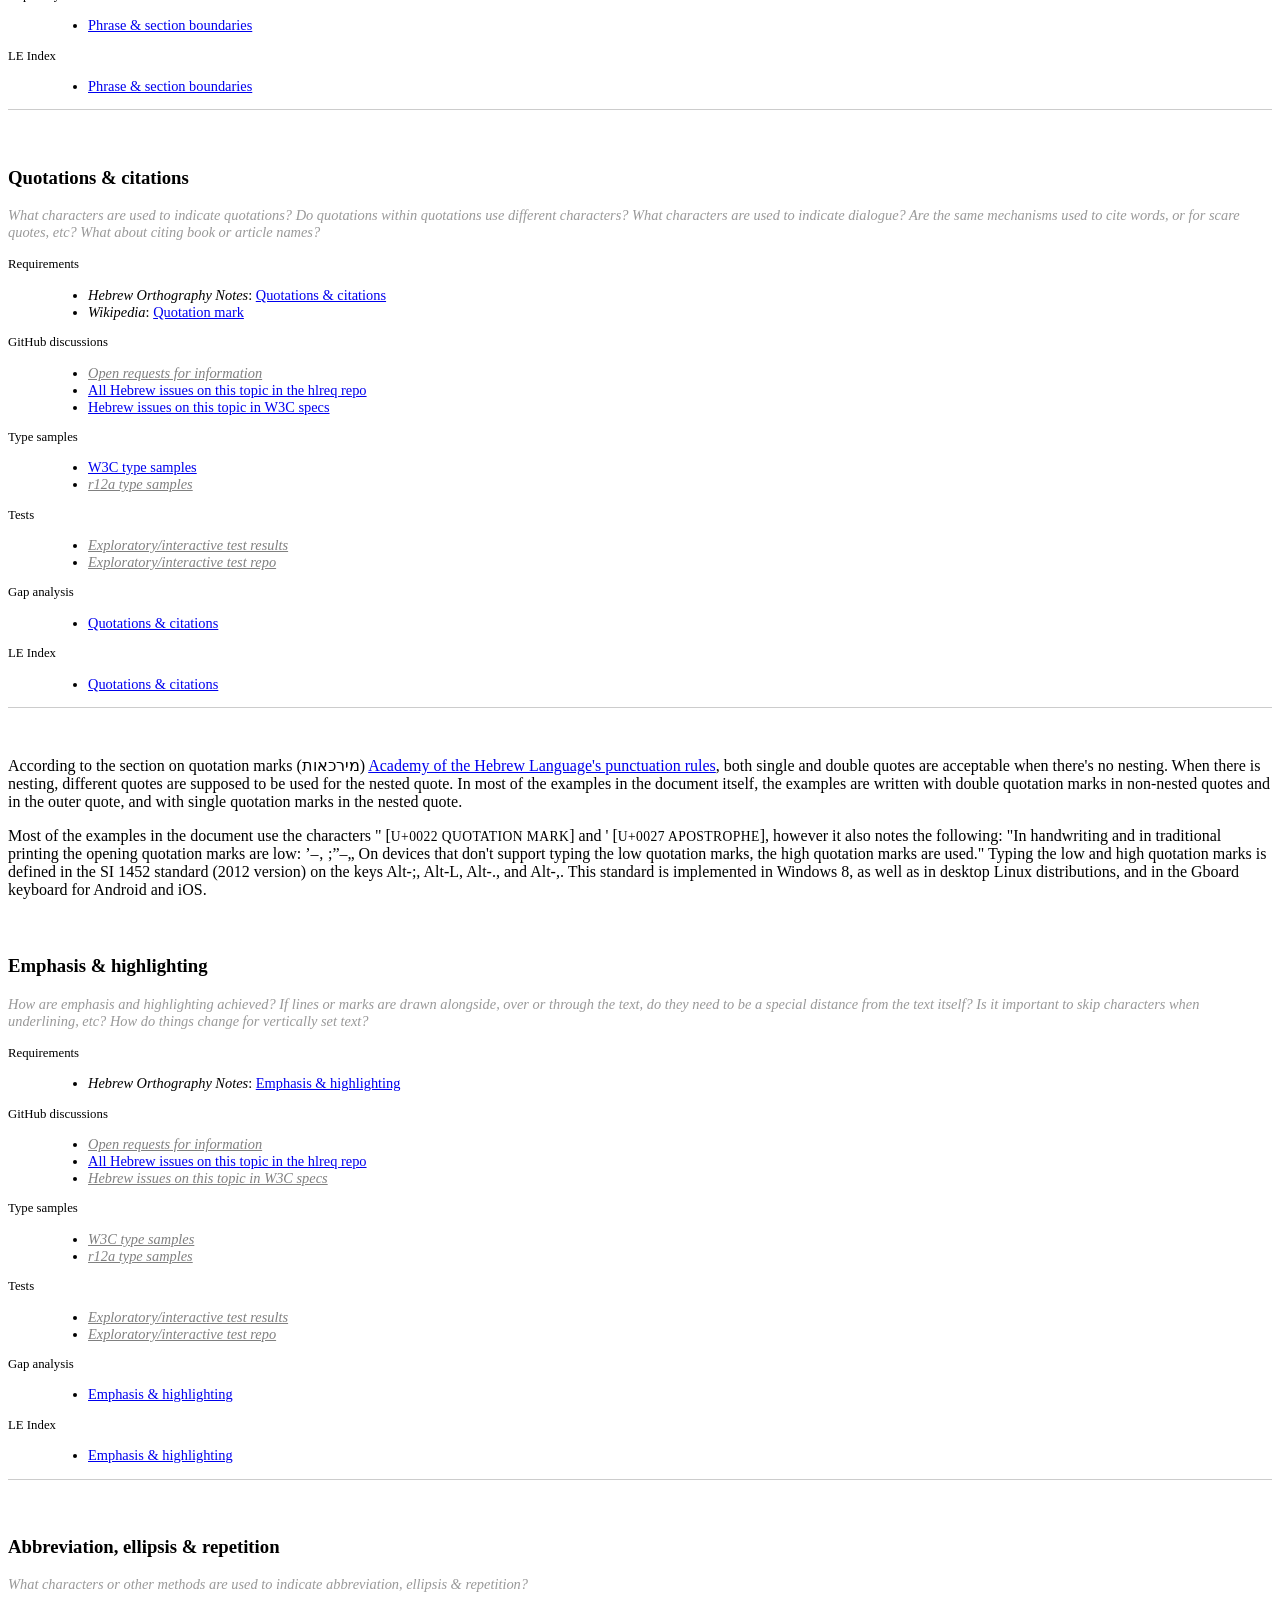
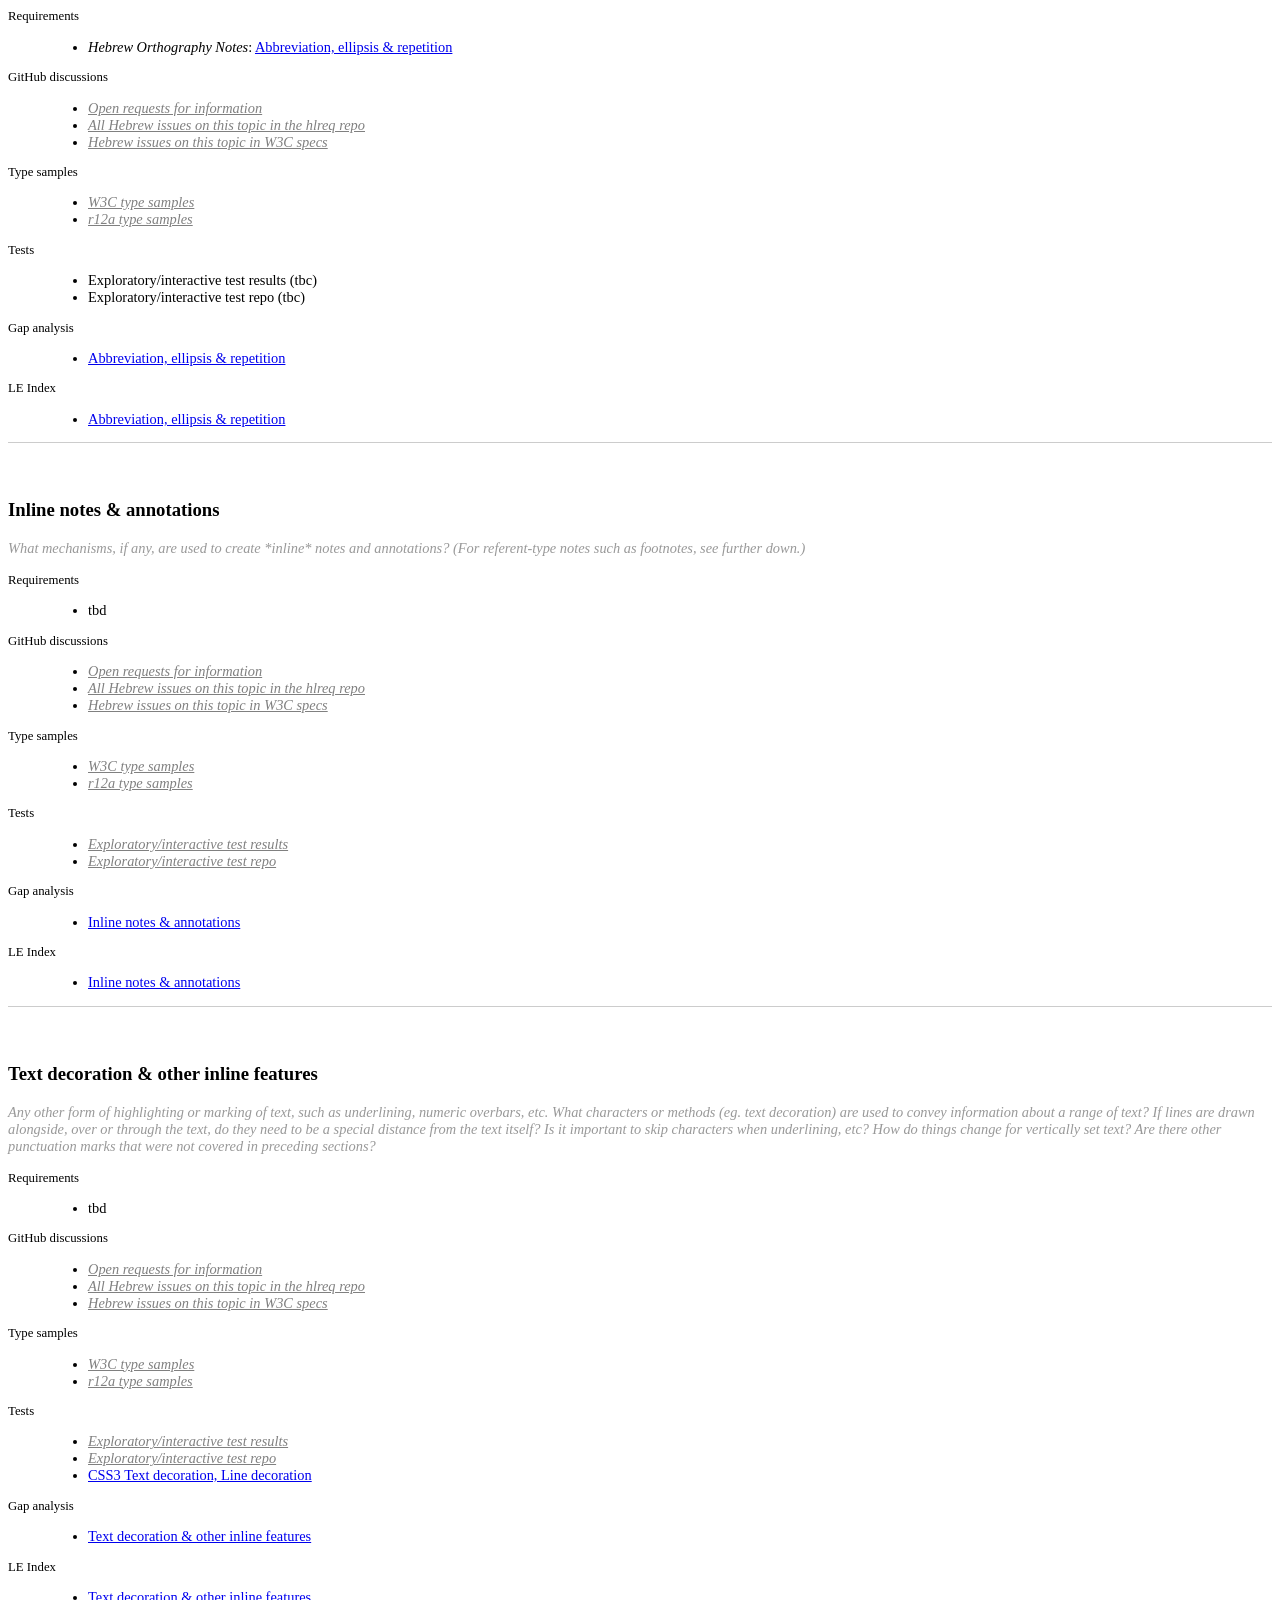
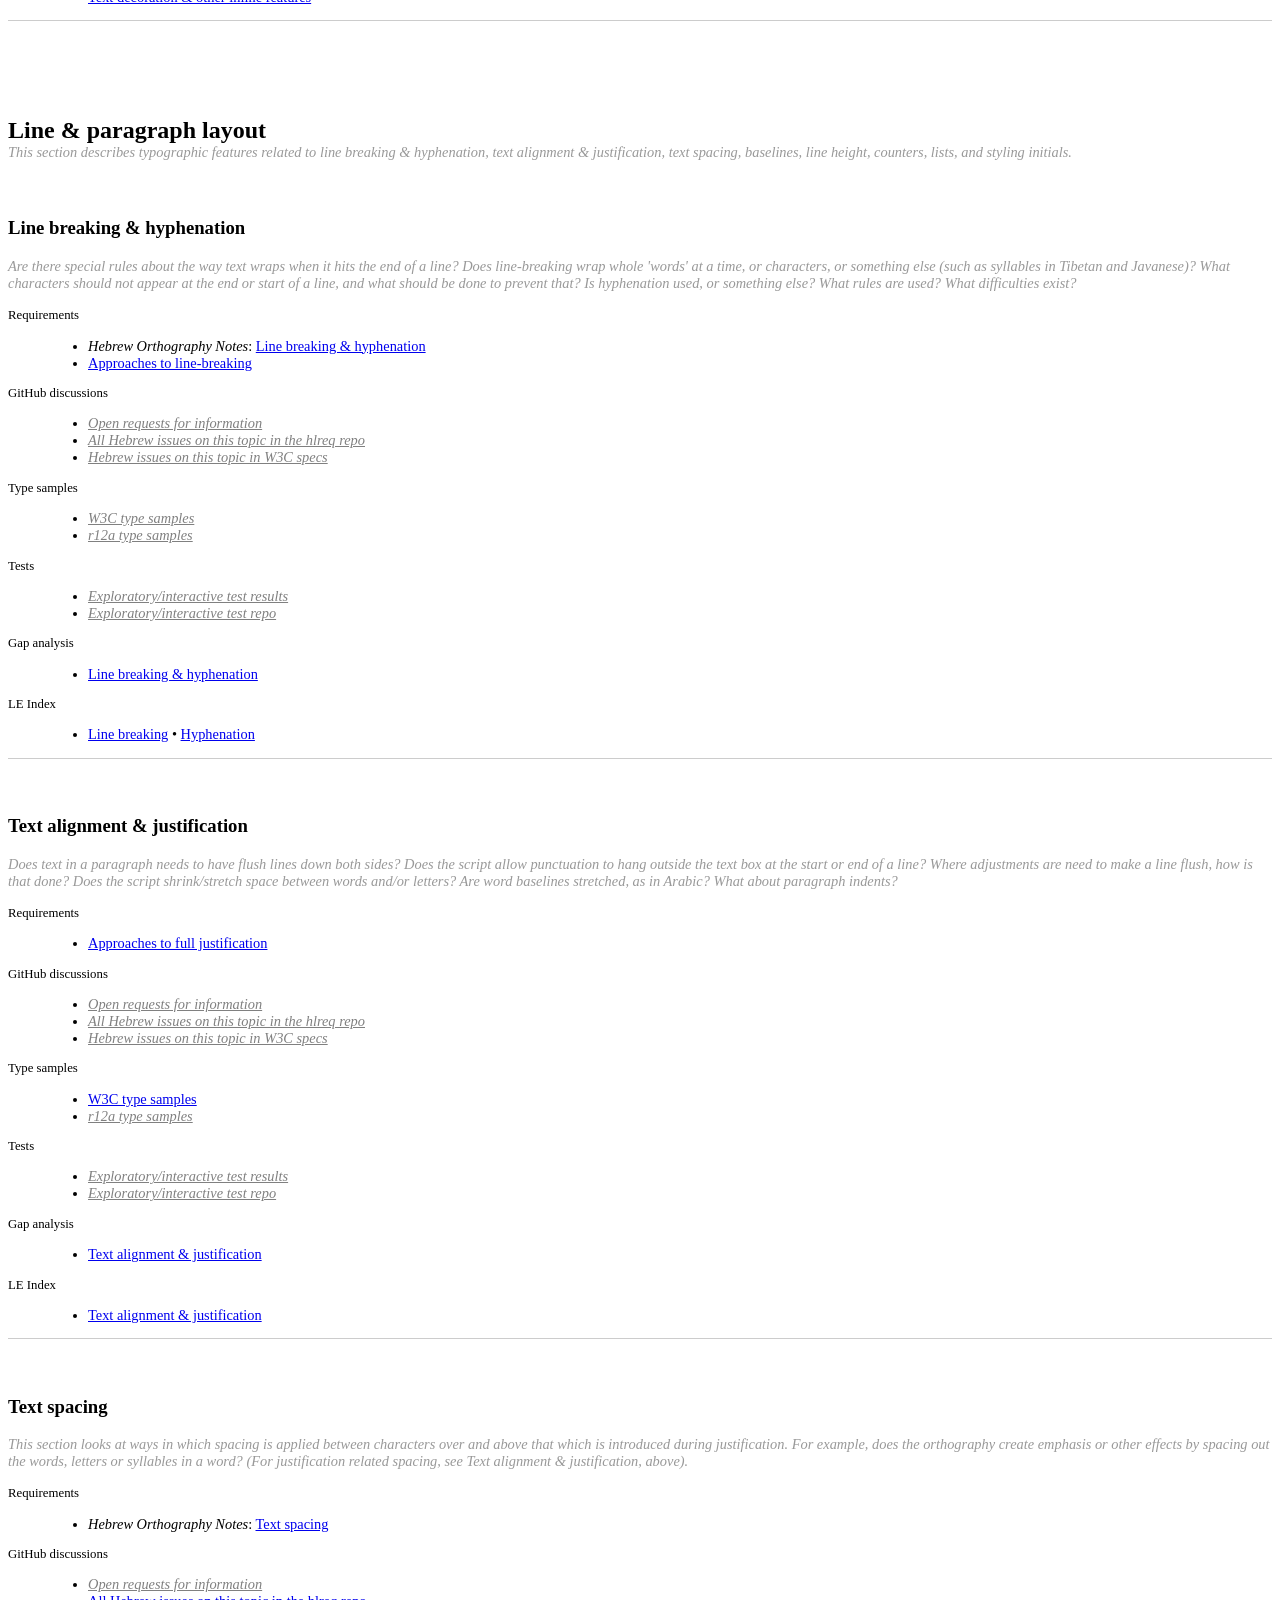
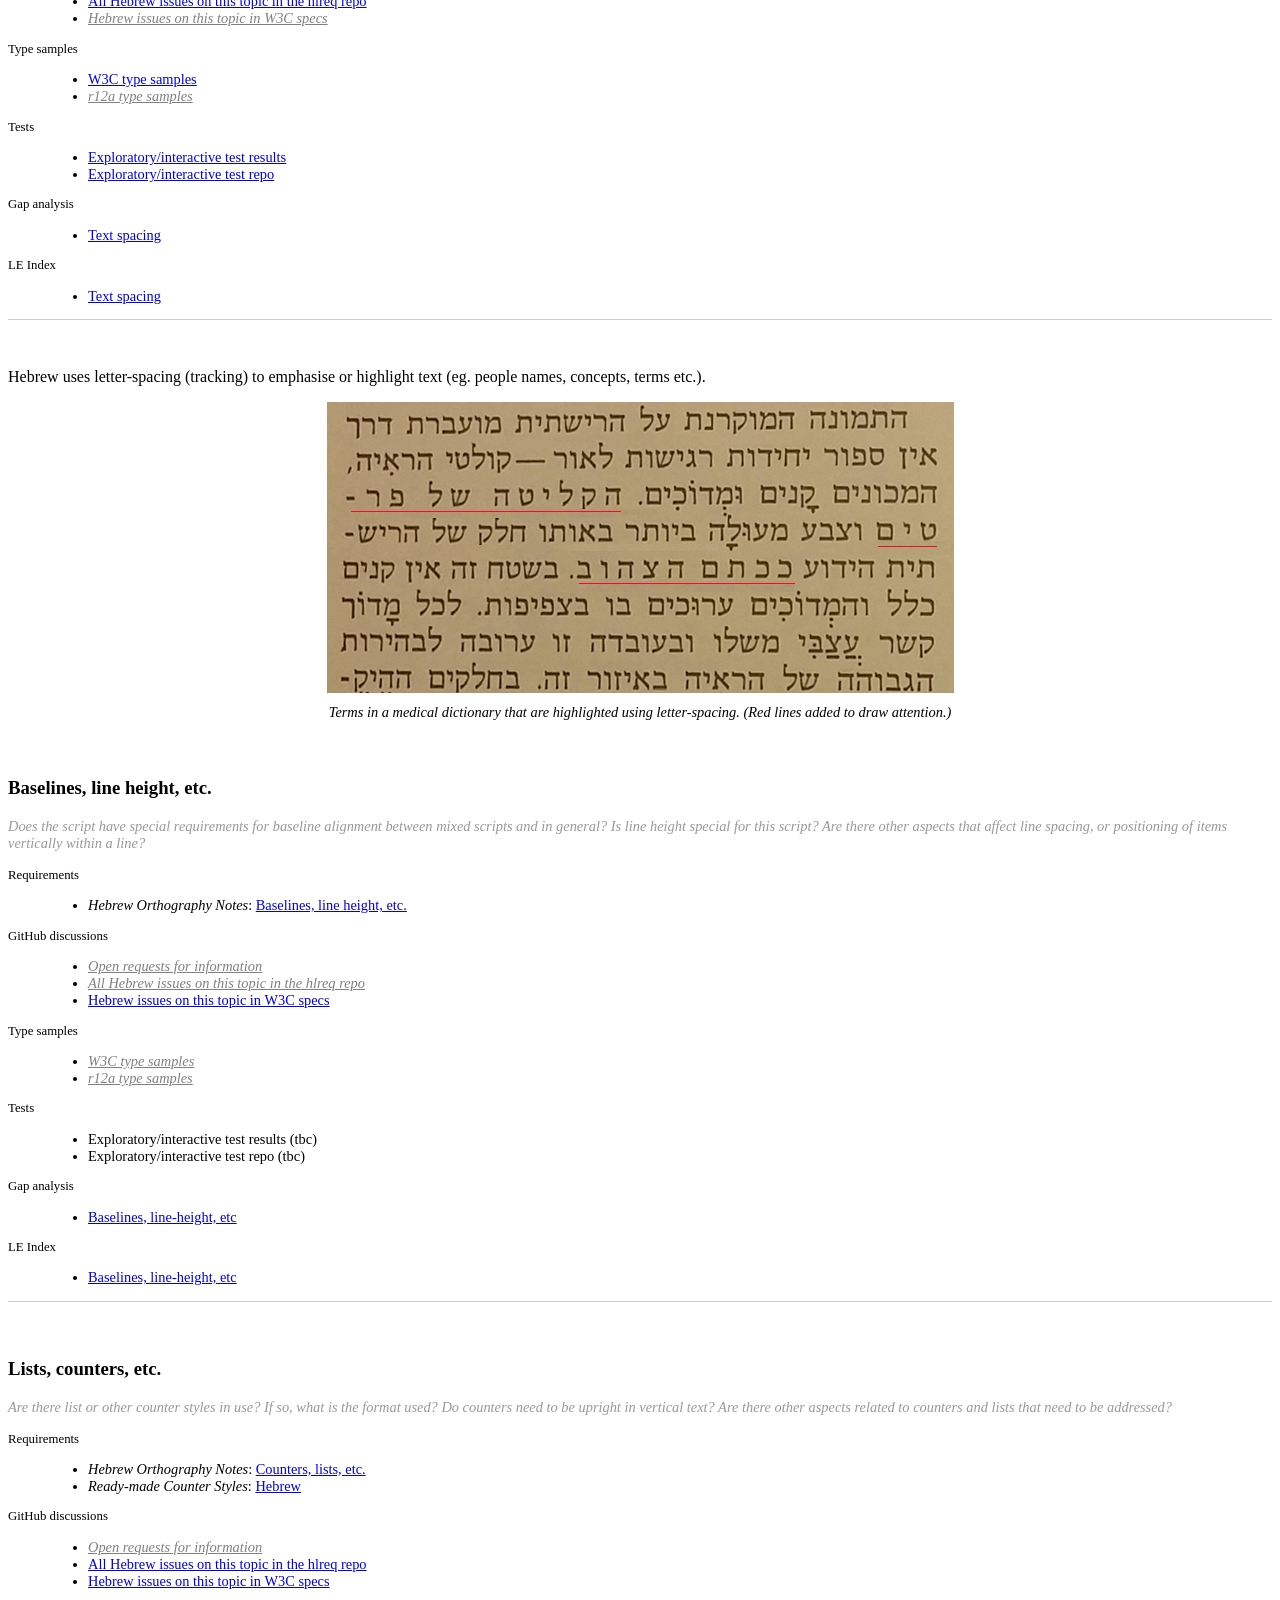
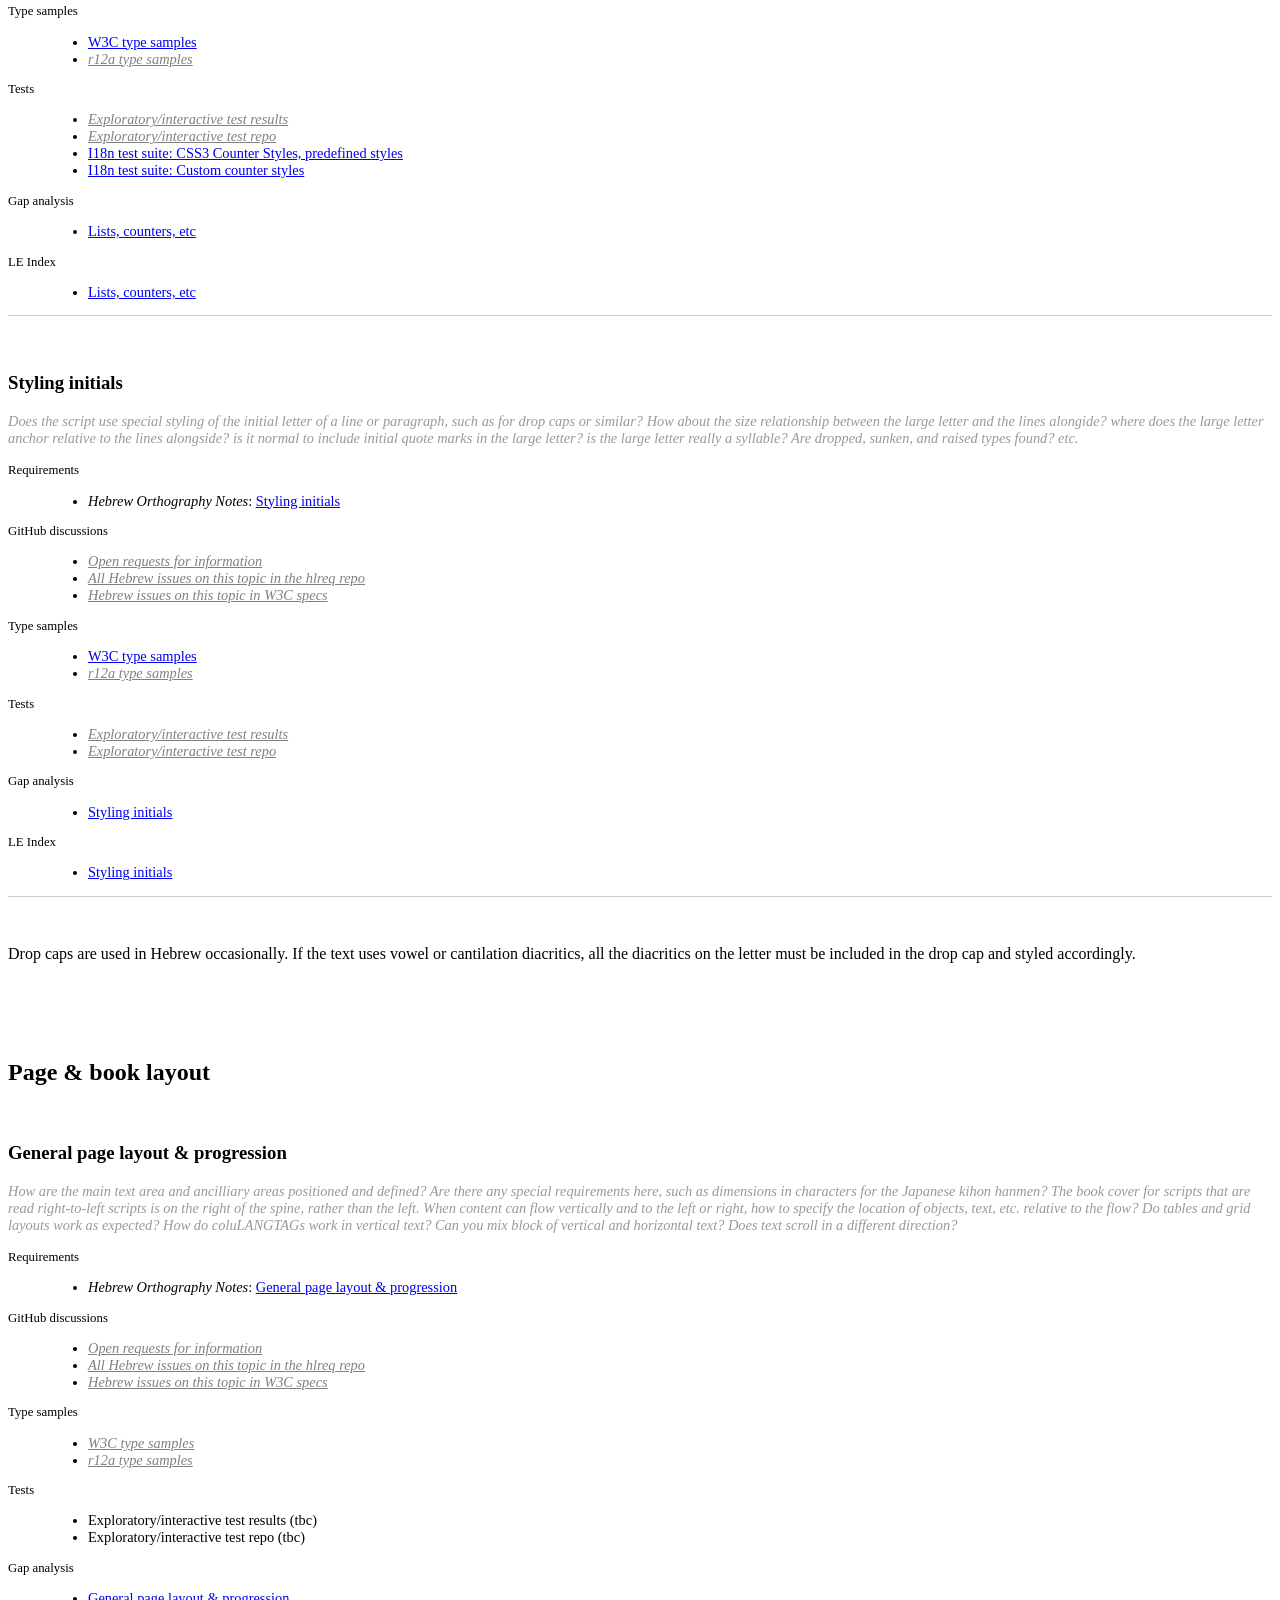
==== commit 3b51fecc: "New template applied to lreq" ====
--- a/index.html
+++ b/index.html
@@ -5,44 +5,63 @@
   <meta charset="utf-8">
 
   <title>Hebrew Layout Requirements</title>
-  <script src="https://www.w3.org/Tools/respec/respec-w3c" async="" class="remove">
-</script>
+  <script src="https://www.w3.org/Tools/respec/respec-w3c" class="remove" defer></script>
   <script class="remove">
   var respecConfig = {
       // specification status (e.g. WD, LCWD, WG-NOTE, etc.). If in doubt use ED.
       specStatus:           "ED",
-      //publishDate:  		"2015-07-21",
+      //publishDate:  		"2020-06-16",
       //previousPublishDate:  "2014-12-16",
       //previousMaturity:  "FPWD",
 
       noRecTrack:           true,
-      shortName:            "hlreq",
+      shortName:            "hebr-lreq",
       copyrightStart:       "2017",
       edDraftURI:           "https://w3c.github.io/hlreq/",
 
-      // editors, add as many as you like
-      // only "name" is required
+      // if this is a LCWD, uncomment and set the end of its review period
+      // lcEnd: "2009-08-05",
+
       editors:  [
-        { name: "Richard Ishida", company: "W3C" },
+        { name: "Richard Ishida", mailto: "ishida@w3.org", company: "W3C", w3cid: 3439 }
       ],
 
-      group:   "i18n",
-      github:  'w3c/hlreq',
-      }
+
+      group:    "i18n",
+	  
+	  github: 	"w3c/hlreq",
+
+    };
   </script>
   <link rel="stylesheet" href="local.css">
 </head>
 
 <body>
 <div id="abstract">
-<p>This document describes requirements for the layout and presentation of text in languages that use the Hebrew script when they are used by Web standards and technologies, such as HTML, CSS, Mobile Web, Digital Publications, and Unicode.</p>
+<p>This document describes or points to requirements for the layout and presentation of text in languages that use the Hebrew script. The target audience is developers of Web standards and technologies, such as HTML, CSS, Mobile Web, Digital Publications, and Unicode, as well as implementers of web browsers, ebook readers, and other applications that need to render Hebrew text.</p>
 </div>
 
-
 <div id="sotd">
-<p>This document describes the basic requirements for Hebrew script layout and text support on the Web and in eBooks. These requirements provide information for Web technologies such as CSS, HTML and digital publications about how to support users of the Hebrew script. Currently the document focuses on Hebrew as used for the Hebrew language. The information here is developed in conjunction with a <a href="../gap-analysis">document that summarises gaps</a> in support on the Web for Hebrew.</p>
-<p>The editor's draft of this document is being developed by the <a href="https://w3c.github.io/hlreq/homepage/">Hebrew Layout Task Force</a>, part of the W3C <a href="https://www.w3.org/International/ig/">Internationalization Interest Group</a>. It is published by the <a href="https://www.w3.org/International/core/">Internationalization Working Group</a>. The end target for this document is a Working Group Note.</p>
+<p>This document describes the basic requirements for Hebrew script layout and text support on the Web and in eBooks. These requirements provide information for Web technologies such as CSS, HTML and digital publications about how to support users of Hebrew script languages. The information here is developed in conjunction with a <a href="https://www.w3.org/TR/hebr-gap/">document that summarises gaps</a> in support on the Web for Hebrew.</p>
+
+<p>The editor's draft of this document is being developed by the <a href="https://w3c.github.io/hlreq/">Hebrew Layout Task Force</a>, part of the W3C <a href="https://www.w3.org/International/i18n-activity/i18n-ig/">Internationalization Interest Group</a>. It is published by the <a href="https://www.w3.org/International/i18n-activity/i18n-wg/">Internationalization Working Group</a>. The end target for this document is a Working Group Note.</p>
+
+<p>To make it easier to track comments, please raise separate issues or emails for each comment, and point to the section you are commenting on using a URL.</p>
 </div>
+
+
+<div id="linkWarning">
+<p>Some links on this page point to repositories or pages to which information will be added over time. Initially, the link may produce no results, but as issues, tests, etc. are created they will show up.</p>
+
+<p>Links that have a gray color led to no content the last time this document was updated.  They are still live, however, since relevant content could be added at any time. When the document is updated, links that now point to results will have their live colour restored.</p>
+</div>
+
+
+
+
+
+
+
 
 
 
@@ -50,14 +69,30 @@
 <section id="h_introduction">
 <h2>Introduction</h2>
 
+
+
+<section id="h_acknowledgements">
+<h3>Contributors</h3>
+
+<p>The initial version of this document was prepared by Richard Ishida, based on technical input, mostly from Amir Aharoni.</p>
+
+<!--<p>Thanks to the following people who contributed information that is used in this document (contributors' names listed in in alphabetic order): XXXX.</p>
+-->
+<p data-lang="en">See also the <a href="https://github.com/w3c/hlreq/graphs/contributors">GitHub contributors list</a> for the Hebrew Language Enablement project, and the <a href="https://github.com/w3c/hlreq/issues?q=is%3Aopen+is%3Aissue">discussions related to Hebrew script</a>.</p>
+</section>
+
+
+
+
+
+
 <section id="h_about_this_document">
 <h3>About this document</h3>
 
-<p>The <abbr title="World Wide Web Consortium">W3C</abbr> has to ensure that the  needs of scripts and languages around the world are built into technologies such as HTML, CSS, SVG, etc. so that Web pages and eBooks can look and behave as people expect around the world.</p>
-
-<p>The aim of this document is to describe  basic requirements for Hebrew script layout and text support on the Web and in eBooks. These requirements provide information for Web technologies such as CSS, HTML and digital publications, and for application developers, about how to support users of Hebrew scripts.</p>
-<p>This document should contain no reference to a particular technology. For example, it should not say &quot;CSS does/doesn't do such and such&quot;, and it should not describe how a technology, such as CSS, should implement the requirements. It is technology agnostic, so that it will be evergreen, and it simply describes how the script works. The gap analysis document is the appropriate place for all kinds of technology-specific information.</p>
-</section>
+<p>The aim of this document is to describe the basic requirements for Hebrew script layout and text support on the Web and in eBooks. These requirements provide information for Web technologies such as CSS, HTML and digital publications, and for application developers, about how to support users of the Hebrew script. The document currently focuses on texts using the Hebrew language.</p>
+</section>
+
+
 
 
 
@@ -65,9 +100,17 @@
 <section id="h_gap_analysis">
 <h3>Gap analysis</h3>
 
-<p>This document is pointed to by a separate document, <a href="gap-analysis/">Hebrew Gap Analysis</a>, which describes gaps in support for Hebrew on the Web, and prioritises and describes the impact of those gaps on the user.</p>
-<p>Wherever an unsupported feature is indentified through the gap analysis process, the requirements for that feature need to be documented. This  document is where those requirements are described.</p>
-</section>
+<p>This document is pointed to by a separate document, <a href="https://www.w3.org/TR/hebr-gap/"><cite>Hebrew Gap Analysis</cite></a>, which describes gaps in support for Hebrew on the Web, and prioritises and describes the impact of those gaps on the user.</p>
+
+<p>Wherever an unsupported feature is indentified through the gap analysis process, the requirements for that feature need to be documented. The gap reports will typically point back to this document for more information.</p>
+
+<p>As gaps in support for Hebrew are captured, the gaps can be brought to the attention of the relevant spec developer or the browser implementator community. The progress of such work is tracked in the <a href="https://github.com/orgs/w3c/projects/95?card_filter_query=label%3Adoc%3Ahebr">Gap Analysis Pipeline</a>.</p>
+
+<p>This document should contain no reference to a particular technology. For example, it should not say &quot;CSS does/doesn't do such and such&quot;, and it should not describe how a technology, such as CSS, should implement the requirements. It is technology agnostic, so that it will be evergreen, and it simply describes how the script works. The gap analysis document is the appropriate place for all kinds of technology-specific information.</p>
+</section>
+
+
+
 
 
 
@@ -75,33 +118,351 @@
 <section id="h_info_requests">
 <h3>Other related resources</h3>
 
-<p>The  <a href="https://w3c.github.io/typography/">Language enablement index</a> points to this document and others, and provides a central location for developers and implementers to find information related to various scripts.</p>
-<p>The W3C also maintains a tracking system that  has links to github issues in W3C repositories. There are separate links for (a) requests from developers to the user community for information about how scripts/languages work, (b) issues raised against a spec, and (c) browser bugs.  For example, you can find out <a href="https://w3c.github.io/i18n-activity/textlayout/?filter=type-info-request">what information developers are currently seeking</a>, and the resulting list can also be filtered by script.</p>
-</section>
-</section>
+<p>To complement any content authored specifically for this document, the sections in the document also point to related, external information, tests, GitHub discussions, etc.</p>
+
+<p>The document <a href="https://www.w3.org/TR/typography/"><cite>Language enablement index</cite></a> points to this document and others, and provides a central location for developers and implementers to find information related to various scripts.</p>
+
+<p>The <abbr title="World Wide Web Consortium">W3C</abbr> also has a repository with discussion threads related to the Hebrew script, including requests from developers to the user community for information about how scripts/languages work, and a notification system that tracks issues in <abbr title="World Wide Web Consortium">W3C</abbr> working groups related to the Hebrew script. See a list of <a target="_blank" href="https://github.com/w3c/hlreq/issues?q=is%3Aissue+is%3Aopen+label%3Aquestion+">unresolved questions</a> for Hebrew experts. Each section below points to related discussions. See also the <a href="https://w3c.github.io/hlreq/home">repository home page</a>.</p>
+</section>
+</section>
+
+
+
+
+
+
+
+
+
+
+
+
+
 
 
 
 
 <section id="h_script_overview">
 <h2>Hebrew Script Overview</h2>
-<p>For now, see this <a href="https://r12a.github.io/scripts/hebrew/">overview of the Hebrew script</a>.</p>
-<p>Hebrew is an <a class="termref" href="https://www.w3.org/TR/i18n-glossary/#dfn-abjad">abjad</a>. This means that in normal use the script represents only consonant and long vowel sounds. This approach is helped by the strong emphasis on consonant patterns in Semitic languages.</p>
-<p>The Hebrew script is written right-to-left across the page, and Hebrew characters are not joined cursively as they are in, for example, Arabic text.</p>
-<p>The script is unicameral.</p>
-<p>Words are separated by spaces, and these provide the predominant break points for line-breaking, and adjustment points for justification.</p>
-</section>
-
-
-
-
-
-<section id="h_characters_and_phrases">
-<h2>Characters and phrases</h2>
-
-
-<section id="h_font_styles">
-<h3>Font styles</h3>
+
+<p>The Hebrew script is an <a class="termref" href="https://w3.org/TR/i18n-glossary/#alphabet">alphabet</a>, ie. a writing system in which both consonants and vowels are indicated.</p>
+
+<p>Modern Hebrew can be written using a subset of the letters available in the Hebrew Unicode block. The remainder are used for writing Todo, Sibe, and Manchu, or for writing foriegn words, especially in Tibetan and Sanskrit.</p>
+
+<p>Mongolian text runs top to bottom in vertical lines and  (unusually) the lines flow <em>left to right</em>.</p>
+
+<p>The script is <a class="termref" href="https://w3.org/TR/i18n-glossary/#cursive">cursive</a>, ie. letters in a word are joined. All letters join both on the left and right.</p>
+
+<p>Words are separated by spaces, but also <em>contain</em> narrow spaces that precede suffixes and may produce shaping differences to the surrounding letters. These are part of the word, and the parts on either side should not be separated.</p>
+
+<p class="addToConsonants">Modern  Mongolian uses 16 basic consonant letters and 11 more for representing foreign sounds.</p>
+In the Traditional Mongolian alphabet  vowels are written using 8 vowel letters, including one for foreign sounds.
+<p class="addToVowels">Mongolian has separate code points for each sound in Mongolian, but many of these look indistinguishable from each other when rendered. This creates difficulties for novices to reproduce Mongolian text without access to the source..</p>
+
+<p><a class="termref" href="https://r12a.github.io/scripts/hebr/he.html#diglossia">Vowel reduction</a> is a significant feature of Mongolian. Non-initial short vowels are reduced to vestiges or to zero, and non-initial long vowels in the orthography are reduced to short vowel length.</p>
+
+<p><a class="termref" href="https://r12a.github.io/scripts/hebr/he.html#harmony">Vowel harmony</a> is another key feature, grouping vowels in a way that indicates a front or back position for the tongue root (ATR).</p>
+
+<p>The script is monocameral.</p>
+
+<p>There is a set of  Mongolian digits.</p>
+</section>
+
+
+
+
+
+
+
+
+
+
+
+
+<section>
+<h2 id="h_all_topics">All topics</h2>
+
+
+<aside class="prompts">Links reveal results regardless of topic, for issues, tests, and samples. </aside>
+
+
+
+
+<dl class="reslinks">
+<dt>GitHub discussions</dt>
+<dd>
+<ul>
+<li><a target="_blank" href="https://github.com/w3c/hlreq/issues?q=is%3Aissue+label%3As%3Ahebr+label%3Aquestion+is%3Aopen">Open requests for information</a></li>
+
+<li><a target="_blank" href="https://github.com/w3c/hlreq/issues?q=is%3Aissue+label%3As%3Ahebr">All Hebrew issues in the hlreq repo</a></li>
+
+<li><a target="_blank" href="https://github.com/w3c/i18n-activity/issues?q=is%3Aissue+label%3Ahlreq">All Hebrew issues in W3C specs</a></li>
+</ul>
+</dd>
+
+
+<dt>Type samples</dt>
+<dd>
+<ul>
+<li><a target="_blank" href="https://github.com/w3c/type-samples/issues?q=is%3Aissue+is%3Aopen+label%3As%3Ahebr">W3C type samples</a></li>
+
+<li><a target="_blank" href="https://github.com/r12a/typesamples/issues?q=is%3Aopen+label%3As.hebr">r12a type samples</a></li>
+</ul>
+</dd>
+
+
+<dt>Tests</dt>
+<dd>
+<ul>
+<li><a target="_blank" href="https://github.com/w3c/text_direction_tests/issues?q=is%3Aissue+label%3As%3Ahebr">Text direction</a> •
+<a target="_blank" href="https://github.com/w3c/glyph_character_tests/issues?q=is%3Aissue+label%3As%3Ahebr">Glyphs &amp; characters</a> •
+<a target="_blank" href="https://github.com/w3c/character_phrase_tests/issues?q=is%3Aissue+label%3As%3Ahebr">Punctuation &amp; inline</a> •
+<a target="_blank" href="https://github.com/w3c/line_paragraph_tests/issues?q=is%3Aissue+label%3As%3Ahebr">Lines &amp; paragraphs</a></li>
+</ul>
+
+</dd><dt>Gap analysis</dt>
+<dd>
+<ul class="linkList">
+<li><a target="_blank" href="https://www.w3.org/TR/hebr-gap/">Hebrew</a></li>
+</ul>
+</dd>
+</dl>
+</section>
+
+
+
+
+
+
+
+
+
+
+
+
+
+
+
+<section>
+<h2 id="h_text_direction">Text direction</h2>
+
+<!--
+<section id="h_vertical_text">
+<h3>Vertical text</h3>
+
+
+<dl class="reslinks">
+<dt>Requirements</dt>
+<dd>
+<ul>
+<li><cite>Hebrew Orthography Notes</cite>: <a target="_blank" href="https://r12a.github.io/scripts/hebr/he.html#direction">Text direction</a></li>
+</ul>
+</dd>
+
+<dt>GitHub discussions</dt>
+<dd>
+<ul>
+<li><a class="variable empty" target="_blank" href="https://github.com/w3c/hlreq/issues?q=is%3Aissue+label%3As%3Ahebr+is%3Aopen+label%3Aquestion+label%3Ai%3Avertical_text">Open requests for information</a></li>
+
+<li><a class="variable empty" target="_blank" href="https://github.com/w3c/hlreq/issues?q=is%3Aissue+label%3As%3Ahebr+label%3Ai%3Avertical_text">All Hebrew issues on this topic in the hlreq repo</a></li>
+
+<li><a class="variable empty" target="_blank" href="https://github.com/w3c/i18n-activity/issues?q=+is%3Aissue+label%3Ahlreq+label%3Ai%3Avertical_text">Hebrew issues in W3C specs</a></li>
+</ul>
+</dd>
+
+
+<dt>Type samples</dt>
+<dd>
+<ul>
+<li><a class="variable empty" target="_blank" href="https://github.com/w3c/type-samples/issues?q=is%3Aissue+is%3Aopen+label%3As%3Ahebr+label%3Ai%3Avertical_text">W3C type samples</a></li>
+
+<li><a class="variable empty" target="_blank" href="https://github.com/r12a/typesamples/issues?q=is%3Aopen+label%3As.hebr+label%3Ah.direction">r12a type samples</a></li>
+</ul>
+</dd>
+
+
+<dt>Tests</dt>
+<dd>
+<ul>
+<li><a class="variable empty" target="_blank" href="https://www.w3.org/International/i18n-tests/results/int-vertical-text.html#hebr">Exploratory/interactive test results</a></li>
+
+<li><a class="variable empty" target="_blank" href="https://github.com/w3c/text_direction_tests/issues?q=is%3Aissue+label%3As%3Ahebr+label%3Ai%3Avertical_text">Exploratory/interactive test repo</a></li>
+</ul>
+</dd>
+
+
+<dt>Gap analysis</dt>
+<dd>
+<ul class="linkList">
+<li><a target="_blank" href="https://www.w3.org/TR/hebr-gap/#vertical_text">Vertical text</a></li>
+</ul>
+</dd>
+
+
+<dt>LE Index</dt>
+<dd class="le_index">
+<ul class="linkList">
+<li><a target="_blank" href="https://www.w3.org/TR/typography/#vertical_text">Vertical text</a></li>
+</ul>
+</dd>
+</dl>
+</section>
+-->
+
+
+
+
+
+
+<section id="h_bidi_text">
+<h3>Bidirectional text</h3>
+
+
+<dl class="reslinks">
+<dt>Requirements</dt>
+<dd>
+<ul>
+<li><cite>Hebrew Orthography Notes</cite>: <a target="_blank" href="https://r12a.github.io/scripts/hebr/he.html#direction">Text direction</a></li>
+</ul>
+</dd>
+
+<dt>GitHub discussions</dt>
+<dd>
+<ul>
+<li><a class="variable" target="_blank" href="https://github.com/w3c/hlreq/issues?q=is%3Aissue+label%3As%3Ahebr+is%3Aopen+label%3Aquestion+label%3Ai%3Abidi_text">Open requests for information</a></li>
+
+<li><a class="variable" target="_blank" href="https://github.com/w3c/hlreq/issues?q=is%3Aissue+label%3As%3Ahebr+label%3Ai%3Abidi_text">All Hebrew issues on this topic in the hlreq repo</a></li>
+
+<li><a class="variable" target="_blank" href="https://github.com/w3c/i18n-activity/issues?q=+is%3Aissue+label%3Ahlreq+label%3Ai%3Abidi_text">Hebrew issues in W3C specs</a></li>
+</ul>
+</dd>
+
+
+<dt>Type samples</dt>
+<dd>
+<ul>
+<li><a class="variable empty" target="_blank" href="https://github.com/w3c/type-samples/issues?q=is%3Aissue+is%3Aopen+label%3As%3Ahebr+label%3Ai%3Abidi_text">W3C type samples</a></li>
+
+<li><a class="variable empty" target="_blank" href="https://github.com/r12a/typesamples/issues?q=is%3Aopen+label%3As.hebr+label%3Ah.direction">r12a type samples</a></li>
+</ul>
+</dd>
+
+
+<dt>Tests</dt>
+<dd>
+<ul>
+<li><a class="variable empty" target="_blank" href="https://www.w3.org/International/i18n-tests/results/int-bidi-text.html#hebr">Exploratory/interactive test results</a></li>
+
+<li><a class="variable empty" target="_blank" href="https://github.com/w3c/text_direction_tests/issues?q=is%3Aissue++label%3As%3Ahebr+label%3Ai%3Abidirectional_text">Exploratory/interactive test repo</a></li>
+</ul>
+</dd>
+
+
+<dt>Gap analysis</dt>
+<dd>
+<ul class="linkList">
+<li><a target="_blank" href="https://www.w3.org/TR/hebr-gap/#bidi_text">Bidirectional text</a></li>
+</ul>
+</dd>
+
+
+<dt>LE Index</dt>
+<dd class="le_index">
+<ul class="linkList">
+<li><a target="_blank" href="https://www.w3.org/TR/typography/#bidi_text">Bidirectional text</a></li>
+</ul>
+</dd>
+</dl>
+</section>
+</section>
+
+
+
+
+
+
+
+
+
+
+
+
+<section id="h_shaping">
+<h2>Glyph shaping &amp; positioning</h2>
+
+
+<section id="h_writing_styles">
+<h3>Fonts &amp; font styles</h3>
+
+<aside class="prompts">How are fonts grouped into recognisable writing styles? How is each writing style used? Are OpenType features needed? What other font-related requirements and issue exist?</aside>
+
+
+<dl class="reslinks">
+<dt>Requirements</dt>
+<dd>
+<ul>
+<li><cite>Hebrew Orthography Notes</cite>: <a target="_blank" href="https://r12a.github.io/scripts/hebr/he.html#writing_styles">Font styles</a></li>
+
+<li><a target="_blank" href="https://github.com/w3c/i18n-discuss/wiki/Generic-font-families">Generic font families</a> (rashi)</li>
+
+<li><a target="_blank" href="https://r12a.github.io/scripts/fontlist/index.html?script=hebr">List of system fonts</a></li>
+</ul>
+</dd>
+
+<dt>GitHub discussions</dt>
+<dd>
+<ul>
+<li><a class="variable empty" target="_blank" href="https://github.com/w3c/hlreq/issues?q=is%3Aissue+label%3As%3Ahebr+label%3Aquestion+is%3Aopen+label%3Ai%3Afonts">Open requests for information</a></li>
+
+<li><a class="variable" target="_blank" href="https://github.com/w3c/hlreq/issues?q=is%3Aissue+label%3As%3Ahebr+label%3Ai%3Afonts">All Hebrew issues on this topic in the hlreq repo</a></li>
+
+<li><a class="variable empty" target="_blank" href="https://github.com/w3c/i18n-activity/issues?q=+label%3Ahlreq+label%3Ai%3Afonts">Hebrew issues in W3C specs</a></li>
+</ul>
+</dd>
+
+
+<dt>Type samples</dt>
+<dd>
+<ul>
+<li><a class="variable" target="_blank" href="https://github.com/w3c/type-samples/issues?q=is%3Aissue+is%3Aopen+label%3As%3Ahebr+label%3Ai%3Afonts">W3C type samples</a></li>
+
+<li><a class="variable empty" target="_blank" href="https://github.com/r12a/typesamples/issues?q=is%3Aopen+label%3As.hebr+label%3Ah.writingstyles">r12a type samples</a></li>
+</ul>
+</dd>
+
+
+<dt>Tests</dt>
+<dd>
+<ul>
+<li><a class="variable empty" target="_blank" href="https://www.w3.org/International/i18n-tests/results/int-fonts.html#hebr">Exploratory/interactive test results</a></li>
+
+<li><a class="variable empty" target="_blank" href="https://github.com/w3c/glyph_character_tests/issues?q=is%3Aissue+label%3As%3Ahebr+label%3Ai%3Afonts">Exploratory/interactive test repo</a></li>
+</ul>
+
+<!--
+<dt>Tools</dt>
+<dd style="color:red; font-size:150%; background-color: yellow;">
+<ul>
+<li><a href="https://r12a.github.io/scripts/apps/conjunct_generator/index.html?preset=taml" target="_blank">Conjunct generator</a> •
+<a href="https://r12a.github.io/scripts/apps/vowel_signs/index.html?preset=taml" target="_blank">Consonant-vowel generator</a></li>
+</ul>
+</dd>
+-->
+
+</dd><dt>Gap analysis</dt>
+<dd>
+<ul class="linkList">
+<li><a target="_blank" href="https://www.w3.org/TR/hebr-gap/#fonts">Fonts &amp; font styles</a></li>
+</ul>
+</dd>
+
+<dt>LE Index</dt>
+<dd class="le_index">
+<ul class="linkList">
+<li><a target="_blank" href="https://www.w3.org/TR/typography/#fonts">Fonts &amp; font styles</a></li>
+</ul>
+</dd>
+</dl>
 
 <p>The use of italic fonts in Hebrew is controversial. Some designers say that slanted fonts shouldn't be used at all. Some say that only meticulously designed slanted fonts can be used (although this is true also for Latin text).</p>
 <p>Slanted fonts are not used in newspapers. Bold type is more likely to be used where English newspapers would use italics, although a different typeface is often used for that.</p>
@@ -111,22 +472,372 @@
 <img src="images/bold.jpg" alt="Newpaper cutting">
 <figcaption>Bold type used to highlight people's names. (The red lines were added to the image to show the location.)</figcaption>
 </figure>
-</section>
-
-
-
-
-
-<section id="h_segmentation">
-<h3>Text boundaries &amp; selection</h3>
-<p>Hebrew text is generally similar to Latin text in this regard. The only issue to note is selecting and moving through text that includes the character maqaf, the Hebrew hyphen. It should behave like a hyphen.</p>
-</section>
-
-
-
-
-<section id="h_glyphs">
-<h3>Grapheme boundaries</h3>
+
+</section>
+
+
+
+
+
+
+
+
+<section class="h_context">
+<h3>Context-based shaping &amp; positioning</h3>
+
+<aside class="prompts">Are special glyph forms needed, depending on the context in which a character is used? Do glyphs interact in some circumstances? Are there requirements to position diacritics or other items specially, depending on context? Does the script have multiple diacritics competing for the same location relative to the base?</aside>
+
+
+
+<dl class="reslinks">
+<dt>Requirements</dt>
+<dd>
+<ul>
+<li><cite>Hebrew Orthography Notes</cite>: <a target="_blank" href="https://r12a.github.io/scripts/hebr/he.html#context">Context-based shaping &amp; positioning</a></li>
+</ul>
+</dd>
+
+<dt>GitHub discussions</dt>
+<dd>
+<ul>
+<li><a class="variable empty" target="_blank" href="https://github.com/w3c/hlreq/issues?q=is%3Aissue+label%3As%3Ahebr+label%3Aquestion+is%3Aopen+label%3Ai%3Aglyphs">Open requests for information</a></li>
+
+<li><a class="variable" target="_blank" href="https://github.com/w3c/hlreq/issues?q=is%3Aissue+label%3As%3Ahebr+label%3Ai%3Aglyphs">All Hebrew issues on this topic in the hlreq repo</a></li>
+
+<li><a class="variable" target="_blank" href="https://github.com/w3c/i18n-activity/issues?q=+label%3Ahlreq+label%3Ai%3Aglyphs">Hebrew issues on this topic in W3C specs</a></li>
+</ul>
+</dd>
+
+
+<dt>Type samples</dt>
+<dd>
+<ul>
+<li><a class="variable" target="_blank" href="https://github.com/w3c/type-samples/issues?q=is%3Aissue+is%3Aopen+label%3As%3Ahebr+label%3Ai%3Aglyphs">W3C type samples</a></li>
+
+<li><a class="variable empty" target="_blank" href="https://github.com/r12a/typesamples/issues?q=is%3Aopen+label%3As.hebr+label%3Ah.context">r12a type samples</a></li>
+</ul>
+</dd>
+
+
+<dt>Tests</dt>
+<dd>
+<ul>
+<li>Exploratory/interactive test results (tbc)</li>
+
+<li>Exploratory/interactive test repo (tbc)</li>
+</ul>
+</dd>
+
+
+<dt>Gap analysis</dt>
+<dd>
+<ul class="linkList">
+<li><a class="variable empty" target="_blank" href="https://www.w3.org/TR/hebr-gap/#glyphs">Glyph shaping and positioning</a></li>
+</ul>
+</dd>
+
+<dt>LE Index</dt>
+<dd class="le_index">
+<ul class="linkList">
+<li><a class="variable empty" target="_blank" href="https://www.w3.org/TR/typography/#glyphs">Context-based shaping &amp; positioning</a></li>
+</ul>
+</dd>
+</dl>
+</section>
+
+
+
+
+
+
+
+
+
+
+<!--
+<section class="h_cursive">
+<h3>Cursive text</h3>
+
+<dl class="reslinks">
+<dt>Requirements</dt>
+<dd>
+<ul>
+<li><cite>Hebrew Orthography Notes</cite>: <a target="_blank" href="https://r12a.github.io/scripts/hebr/he.html#cursive">Cursive shaping</a></li>
+</ul>
+</dd>
+
+<dt>GitHub discussions</dt>
+<dd>
+<ul>
+<li><a class="variable empty" target="_blank" href="https://github.com/w3c/hlreq/issues?q=is%3Aissue+label%3As%3Ahebr+label%3Aquestion+is%3Aopen+label%3Ai%3Acursive">Open requests for information</a></li>
+
+<li><a class="variable empty" target="_blank" href="https://github.com/w3c/hlreq/issues?q=is%3Aissue+label%3As%3Ahebr+label%3Ai%3Acursive">All Hebrew issues on this topic in the hlreq repo</a></li>
+
+<li><a class="variable empty" target="_blank" href="https://github.com/w3c/i18n-activity/issues?q=+label%3Ahlreq+label%3Ai%3Acursive">Hebrew issues on this topic in W3C specs</a></li>
+</ul>
+</dd>
+
+
+<dt>Type samples</dt>
+<dd>
+<ul>
+<li><a class="variable empty" target="_blank" href="https://github.com/w3c/type-samples/issues?q=is%3Aissue+is%3Aopen+label%3As%3Ahebr+label%3Ai%3Acursive">W3C type samples</a></li>
+
+<li><a class="variable empty" target="_blank" href="https://github.com/r12a/typesamples/issues?q=is%3Aopen+label%3As.hebr+label%3Ah.cursive">r12a type samples</a></li>
+</ul>
+</dd>
+
+
+<dt>Tests</dt>
+<dd>
+<ul>
+<li><a class="variable empty" target="_blank" href="https://www.w3.org/International/i18n-tests/results/int-cursive.html#hebr">Exploratory/interactive test results</a></li>
+
+<li><a class="variable empty" target="_blank" href="https://github.com/w3c/glyph_character_tests/issues?q=is%3Aissue+label%3As%3Ahebr+label%3Ai%3Acursive">Exploratory/interactive test repo</a></li>
+</ul>
+
+</dd><dt>Gap analysis</dt>
+<dd>
+<ul class="linkList">
+<li><a target="_blank" href="https://www.w3.org/TR/hebr-gap/#cursive">Cursive text</a></li>
+</ul>
+</dd>
+
+<dt>LE Index</dt>
+<dd class="le_index">
+<ul class="linkList">
+<li><a target="_blank" href="https://www.w3.org/TR/typography/#cursive">Cursive text</a></li>
+</ul>
+</dd>
+</dl>
+</section>
+-->
+
+
+
+
+
+
+
+
+
+
+<section class="h_fontstyle">
+<h3>Letterform slopes, weights, &amp; italics</h3>
+
+<aside class="prompts">Are italicisation, bolding, oblique, etc relevant? Do italic fonts lean in the right direction? Is synthesised italicisation problematic? Are there other problems relating to bolding or italicisation - perhaps relating to generalised assumptions of applicability?</aside>
+
+<dl class="reslinks">
+<dt>Requirements</dt>
+<dd>
+<ul>
+<li><cite>Hebrew Orthography Notes</cite>: <a target="_blank" href="https://r12a.github.io/scripts/hebr/he.html#fontstyle">Letterform slopes, weights, &amp; italics</a></li>
+</ul>
+</dd>
+
+<dt>GitHub discussions</dt>
+<dd>
+<ul>
+<li><a class="variable empty" target="_blank" href="https://github.com/w3c/hlreq/issues?q=is%3Aissue+label%3As%3Ahebr+label%3Aquestion+is%3Aopen+label%3Ai%3Aletterforms">Open requests for information</a></li>
+
+<li><a class="variable" target="_blank" href="https://github.com/w3c/hlreq/issues?q=is%3Aissue+label%3As%3Ahebr+label%3Ai%3Aletterforms">All Hebrew issues on this topic in the hlreq repo</a></li>
+
+<li><a class="variable" target="_blank" href="https://github.com/w3c/i18n-activity/issues?q=label%3Ahlreq+label%3Ai%3Aletterforms+">Hebrew issues on this topic in W3C specs</a></li>
+</ul>
+</dd>
+
+
+<dt>Type samples</dt>
+<dd>
+<ul>
+<li><a class="variable" target="_blank" href="https://github.com/w3c/type-samples/issues?q=is%3Aissue+is%3Aopen+label%3As%3Ahebr+label%3Ai%3Aletterforms">W3C type samples</a></li>
+
+<li><a class="variable empty" target="_blank" href="https://github.com/r12a/typesamples/issues?q=is%3Aopen+label%3As.hebr+label%3Ah.letterforms">r12a type samples</a></li>
+</ul>
+</dd>
+
+
+<dt>Tests</dt>
+<dd>
+<ul>
+<li><a class="variable empty" target="_blank" href="https://www.w3.org/International/i18n-tests/results/int-letterforms.html#hebr">Exploratory/interactive test results</a></li>
+
+<li><a class="variable empty" target="_blank" href="https://github.com/w3c/glyph_character_tests/issues?q=is%3Aissue+label%3As%3Ahebr+label%3Ai%3Aletterforms">Exploratory/interactive test repo</a></li>
+</ul>
+
+</dd><dt>Gap analysis</dt>
+<dd>
+<ul class="linkList">
+<li><a target="_blank" href="https://www.w3.org/TR/hebr-gap/#letterforms">Letterform slopes, weights, &amp;amp; italics</a></li>
+</ul>
+</dd>
+
+<dt>LE Index</dt>
+<dd class="le_index">
+<ul class="linkList">
+<li><a target="_blank" href="https://www.w3.org/TR/typography/#letterforms">Letterform slopes, weights, &amp; italics</a></li>
+</ul>
+</dd>
+</dl>
+</section>
+
+
+
+
+
+
+
+
+
+
+<!--
+<section class="h_transforms">
+<h3>Case &amp; other character transforms</h3>
+
+<aside class="prompts">Is the orthography bicameral? Are there other character pairings, especially when transforms are needed to convert between the two?</aside>
+
+<dl class="reslinks">
+<dt>Requirements</dt>
+<dd>
+<ul>
+<li><cite>Hebrew Orthography Notes</cite>: <a target="_blank" href="https://r12a.github.io/scripts/hebr/he.html#transforms">Case &amp; other character transforms</a></li>
+</ul>
+</dd>
+
+<dt>GitHub discussions</dt>
+<dd>
+<ul>
+<li><a class="variable empty" target="_blank" href="https://github.com/w3c/hlreq/issues?q=is%3Aissue+label%3As%3Ahebr+label%3Aquestion+is%3Aopen+label%3Ai%3Atransforms">Open requests for information</a></li>
+
+<li><a class="variable empty" target="_blank" href="https://github.com/w3c/hlreq/issues?q=is%3Aissue+label%3As%3Ahebr+label%3Ai%3Atransforms">All Hebrew issues on this topic in the hlreq repo</a></li>
+
+<li><a class="variable empty" target="_blank" href="https://github.com/w3c/i18n-activity/issues?q=label%3Ahlreq+label%3Ai%3Atransforms">Hebrew issues on this topic in W3C specs</a></li>
+</ul>
+</dd>
+
+
+<dt>Type samples</dt>
+<dd>
+<ul>
+<li><a class="variable empty" target="_blank" href="https://github.com/w3c/type-samples/issues?q=is%3Aissue+is%3Aopen+label%3As%3Ahebr+label%3Ai%3Atransforms">W3C type samples</a></li>
+
+<li><a class="variable empty" target="_blank" href="https://github.com/r12a/typesamples/issues?q=is%3Aopen+label%3As.hebr+label%3Ah.transforms">r12a type samples</a></li>
+</ul>
+</dd>
+
+
+<dt>Tests</dt>
+<dd>
+<ul>
+<li><a class="variable empty" target="_blank" href="https://www.w3.org/International/i18n-tests/results/int-transforms.html#hebr">Exploratory/interactive test results</a></li>
+
+<li><a class="variable empty" target="_blank" href="https://github.com/w3c/glyph_character_tests/issues?q=is%3Aissue+label%3As%3Ahebr+label%3Ai%3Atransforms">Exploratory/interactive test repo</a></li>
+</ul>
+
+</dd><dt>Gap analysis</dt>
+<dd>
+<ul class="linkList">
+<li><a target="_blank" href="https://www.w3.org/TR/hebr-gap/#transforms">Case &amp; other character transforms</a></li>
+</ul>
+</dd>
+
+<dt>LE Index</dt>
+<dd class="le_index">
+<ul class="linkList">
+<li><a target="_blank" href="https://www.w3.org/TR/typography/#transforms">Case &amp; other character transforms</a></li>
+</ul>
+</dd>
+</dl>
+</section>
+-->
+</section>
+
+
+
+
+
+
+
+
+
+
+
+<section class="h_graphemes">
+<h2>Typographic units</h2>
+
+
+
+
+<section class="h_transforms">
+<h3>Characters &amp; encoding</h3>
+
+
+<aside class="prompts">Most languages are now supported by Unicode, but there are still occasional issues. In particular, there may be issues related to ordering of characters, or competing encodings (as in Myanmar), or standardisation of variation selectors or the encoding model (as in Mongolian).</aside>
+
+
+<dl class="reslinks">
+<dt>Requirements</dt>
+<dd>
+<ul>
+<li><cite>Hebrew Orthography Notes</cite>: <a  target="_blank" href="https://r12a.github.io/scripts/hebr/he.html#vowels" class="external">Vowels</a> 
+• <a  target="_blank" href="https://r12a.github.io/scripts/hebr/he.html#consonants" class="external">Consonants</a>
+• <a  target="_blank" href="https://r12a.github.io/scripts/hebr/he.html#encoding" class="external">Encoding choices</a>
+</li>
+
+<li><a target="_blank" href="https://r12a.github.io/app-charuse/index.html?language=he">Character usage</a></li>
+</ul>
+</dd>
+
+<dt>GitHub discussions</dt>
+<dd>
+<ul>
+<li><a class="variable empty" target="_blank" href="https://github.com/w3c/hlreq/issues?q=is%3Aissue+label%3As%3Ahebr+label%3Aquestion+is%3Aopen+label%3Ai%3Aencoding">Open requests for information</a></li>
+
+<li><a class="variable" target="_blank" href="https://github.com/w3c/hlreq/issues?q=is%3Aissue+label%3As%3Ahebr+label%3Ai%3Aencoding">All Hebrew issues on this topic in the hlreq repo</a></li>
+
+<li><a class="variable" target="_blank" href="https://github.com/w3c/i18n-activity/issues?q=label%3Ahlreq+label%3Ai%3Aencoding">Hebrew issues on this topic in W3C specs</a></li>
+</ul>
+</dd>
+
+
+<dt>Type samples</dt>
+<dd>
+<ul>
+<li><a class="variable empty" target="_blank" href="https://github.com/w3c/type-samples/issues?q=is%3Aissue+is%3Aopen+label%3As%3Ahebr+label%3Ai%3Aencoding">W3C type samples</a></li>
+
+<li><cite>r12a type samples</cite>: <a class="variable empty" target="_blank" href="https://github.com/r12a/typesamples/issues?q=is%3Aopen+label%3As.hebr+label%3Ah.consonants">consonants</a> • 
+<a class="variable empty" target="_blank" href="https://github.com/r12a/typesamples/issues?q=is%3Aopen+label%3As.hebr+label%3Ah.vowels">vowels</a></li>
+</ul>
+</dd>
+
+
+<dt>Tests</dt>
+<dd>
+<ul>
+<li>Exploratory/interactive test results (tbc)</li>
+
+<li>Exploratory/interactive test repo (tbc)</li>
+</ul>
+</dd>
+
+
+
+<dt>Gap analysis</dt>
+<dd>
+<ul class="linkList">
+<li><a target="_blank" href="https://www.w3.org/TR/hebr-gap/#encoding">Characters &amp; encoding</a></li>
+</ul>
+</dd>
+
+<dt>LE Index</dt>
+<dd class="le_index">
+<ul class="linkList">
+<li><a target="_blank" href="https://www.w3.org/TR/typography/#encoding">Characters &amp; encoding</a></li>
+</ul>
+</dd>
+</dl>
+
+
 
 
 <p>Most of the time Hebrew is written without diacritical marks, however there are two notable uses for diacritics:</p>
@@ -147,12 +858,543 @@
 
 
 
+
+
+
+<section class="h_segmentation">
+<h3>Grapheme/word segmentation &amp; selection</h3>
+
+<aside class="prompts">Do Unicode grapheme clusters appropriately segment character units for the script? Are there special requirements for the following operations: forwards/backwards deletion, cursor movement &amp; selection, character counts, searching &amp; matching, text insertion, line-breaking, justification, case conversions, sorting? Are words separated by spaces, or other characters? Are there special requirements when double-clicking on the text? Are words hyphenated?</aside>
+
+
+
+
+<dl class="reslinks">
+<dt>Requirements</dt>
+<dd>
+<ul>
+<li><cite>Hebrew Orthography Notes</cite>: <a  target="_blank" href="https://r12a.github.io/scripts/hebr/he.html#word" class="external">Word boundaries</a> • 
+<a  target="_blank" href="https://r12a.github.io/scripts/hebr/he.html#graphemes" class="external">Graphemes</a></li>
+</ul>
+</dd>
+
+<dt>GitHub discussions</dt>
+<dd>
+<ul>
+<li><a class="variable empty" target="_blank" href="https://github.com/w3c/hlreq/issues?q=is%3Aissue+label%3As%3Ahebr+label%3Aquestion+is%3Aopen+label%3Ai%3Asegmentation">Open requests for information</a></li>
+
+<li><a class="variable" target="_blank" href="https://github.com/w3c/hlreq/issues?q=is%3Aissue+label%3As%3Ahebr+label%3Ai%3Asegmentation">All Hebrew issues on this topic in the hlreq repo</a></li>
+
+<li><a class="variable empty" target="_blank" href="https://github.com/w3c/i18n-activity/issues?q=label%3Ahlreq+label%3Ai%3Asegmentation">Hebrew issues on this topic in W3C specs</a></li>
+</ul>
+</dd>
+
+
+<dt>Type samples</dt>
+<dd>
+<ul>
+<li><a class="variable empty" target="_blank" href="https://github.com/w3c/type-samples/issues?q=is%3Aissue+is%3Aopen+label%3As%3Ahebr+label%3Ai%3Asegmentation">W3C type samples</a></li>
+
+<li><a class="variable empty" target="_blank" href="https://github.com/r12a/typesamples/issues?q=is%3Aopen+label%3As.hebr+label%3Ah.word">r12a type samples</a></li>
+</ul>
+</dd>
+
+
+<dt>Tools</dt>
+<dd>
+<ul>
+<li><a href="https://r12a.github.io/scripts/apps/graphemes/index.html" target="_blank">Grapheme segmenter</a></li>
+</ul>
+</dd>
+
+
+<dt>Tests</dt>
+<dd>
+<ul>
+<li><a class="variable empty" target="_blank" href="https://www.w3.org/International/i18n-tests/results/int-grapheme-word-segmentation.html#hebr">Exploratory/interactive test results</a></li>
+
+<li><a class="variable empty" target="_blank" href="https://github.com/w3c/glyph_character_tests/issues?q=is%3Aissue+label%3As%3Ahebr+label%3Ai%3Asegmentation">Exploratory/interactive test repo</a></li>
+</ul>
+
+</dd><dt>Gap analysis</dt>
+<dd>
+<ul class="linkList">
+<li><a target="_blank" href="https://www.w3.org/TR/hebr-gap/#segmentation">Grapheme/word segmentation &amp; selection</a></li>
+</ul>
+</dd>
+
+<dt>LE Index</dt>
+<dd class="le_index">
+<ul class="linkList">
+<li><a target="_blank" href="https://www.w3.org/TR/typography/#segmentation">Grapheme/word segmentation &amp; selection</a></li>
+</ul>
+</dd>
+</dl>
+
+
+
+<p>Hebrew text is generally similar to Latin text in this regard. The only issue to note is selecting and moving through text that includes the character maqaf, the Hebrew hyphen. It should behave like a hyphen.</p>
+</section>
+</section>
+
+
+
+
+
+
+
+
+
+
+
+
+
+<section id="h_characters_and_phrases">
+<h2>Punctuation &amp; inline features</h2>
+
+<aside class="prompts">This section describes typographic features related to word boundaries, phrase &amp; section boundaries, bracketed text, quotations &amp; citations, emphasis, abbreviation, ellipsis &amp; repetition, inline notes &amp; annotations, other punctuation, and other inline text decoration.</aside>
+
+
+
+
+
+
+
+
+
+<section id="h_phrase">
+<h3>Phrase &amp; section boundaries</h3>
+
+
+<aside class="prompts">What characters are used to indicate the boundaries of phrases, sentences, and sections? What about other punctuation, such as dashes, connectors, separators, etc?</aside>
+
+
+
+<dl class="reslinks">
+<dt>Requirements</dt>
+<dd>
+<ul>
+<li><cite>Hebrew Orthography Notes</cite>: <a  target="_blank" href="https://r12a.github.io/scripts/hebr/he.html#phrase" class="external">Phrase &amp; section boundaries</a></li>
+</ul>
+</dd>
+
+<dt>GitHub discussions</dt>
+<dd>
+<ul>
+<li><a class="variable empty" target="_blank" href="https://github.com/w3c/hlreq/issues?q=is%3Aissue+label%3As%3Ahebr+label%3Aquestion+is%3Aopen+label%3Ai%3Apunctuation_etc">Open requests for information</a></li>
+
+<li><a class="variable" target="_blank" href="https://github.com/w3c/hlreq/issues?q=is%3Aissue+label%3As%3Ahebr+label%3Ai%3Apunctuation_etc">All Hebrew issues on this topic in the hlreq repo</a></li>
+
+<li><a class="variable empty" target="_blank" href="https://github.com/w3c/i18n-activity/issues?q=label%3Ahlreq+label%3Ai%3Apunctuation-etc">Hebrew issues on this topic in W3C specs</a></li>
+</ul>
+</dd>
+
+
+<dt>Type samples</dt>
+<dd>
+<ul>
+<li><a class="variable empty" target="_blank" href="https://github.com/w3c/type-samples/issues?q=is%3Aissue+is%3Aopen+label%3As%3Ahebr+label%3Ai%3Apunctuation_etc">W3C type samples</a></li>
+
+<li><cite>r12a type samples</cite>: <a class="variable empty" target="_blank" href="https://github.com/r12a/typesamples/issues?q=is%3Aopen+label%3As.hebr+label%3Ah.phrase">phrases</a> • 
+<a class="variable empty" target="_blank" href="https://github.com/r12a/typesamples/issues?q=is%3Aopen+label%3As.hebr+label%3Ah.bracketing">bracketing</a></li>
+</ul>
+</dd>
+
+
+<dt>Tests</dt>
+<dd>
+<ul>
+<li>Exploratory/interactive test results (tbc)</li>
+
+<li>Exploratory/interactive test repo (tbc)</li>
+</ul>
+
+</dd><dt>Gap analysis</dt>
+<dd>
+<ul class="linkList">
+<li><a target="_blank" href="https://www.w3.org/TR/hebr-gap/#punctuation_etc">Phrase &amp; section boundaries</a></li>
+</ul>
+</dd>
+
+<dt>LE Index</dt>
+<dd class="le_index">
+<ul class="linkList">
+<li><a target="_blank" href="https://www.w3.org/TR/typography/#punctuation_etc">Phrase &amp; section boundaries</a></li>
+</ul>
+</dd>
+</dl>
+</section>
+
+
+
+
+
+
+
+
+
+
+
+
 <section id="h_quotations">
-<h3>Quotations</h3>
+<h3>Quotations &amp; citations</h3>
+
+
+<aside class="prompts">What characters are used to indicate quotations? Do quotations within quotations use different characters? What characters are used to indicate dialogue? Are the same mechanisms used to cite words, or for scare quotes, etc? What about citing book or article names?</aside>
+
+
+
+<dl class="reslinks">
+<dt>Requirements</dt>
+<dd>
+<ul>
+<li><cite>Hebrew Orthography Notes</cite>: <a  target="_blank" href="https://r12a.github.io/scripts/hebr/he.html#quotations" class="external">Quotations &amp; citations</a></li>
+
+<li><cite>Wikipedia</cite>: <a  target="_blank" href="https://en.wikipedia.org/wiki/Quotation_mark" class="external">Quotation mark</a></li>
+</ul>
+</dd>
+
+<dt>GitHub discussions</dt>
+<dd>
+<ul>
+<li><a class="variable empty" target="_blank" href="https://github.com/w3c/hlreq/issues?q=is%3Aissue+label%3As%3Ahebr+label%3Aquestion+is%3Aopen+label%3Ai%3Aquotations">Open requests for information</a></li>
+
+<li><a class="variable" target="_blank" href="https://github.com/w3c/hlreq/issues?q=is%3Aissue+label%3As%3Ahebr+label%3Ai%3Aquotations">All Hebrew issues on this topic in the hlreq repo</a></li>
+
+<li><a class="variable" target="_blank" href="https://github.com/w3c/i18n-activity/issues?q=label%3Ahlreq+label%3Ai%3Aquotations">Hebrew issues on this topic in W3C specs</a></li>
+</ul>
+</dd>
+
+
+<dt>Type samples</dt>
+<dd>
+<ul>
+<li><a class="variable" target="_blank" href="https://github.com/w3c/type-samples/issues?q=is%3Aissue+is%3Aopen+label%3As%3Ahebr+label%3Ai%3Aquotations">W3C type samples</a></li>
+
+<li><a class="variable empty" target="_blank" href="https://github.com/r12a/typesamples/issues?q=is%3Aopen+label%3As.hebr+label%3Ah.quotations">r12a type samples</a></li>
+</ul>
+</dd>
+
+
+<dt>Tests</dt>
+<dd>
+<ul>
+<li><a class="variable empty" target="_blank" href="https://www.w3.org/International/i18n-tests/results/int-quotations.html#hebr">Exploratory/interactive test results</a>
+
+<li><a class="variable empty" target="_blank" href="https://github.com/w3c/character_phrase_tests/issues?q=is%3Aissue+label%3As%3Ahebr+label%3Ai%3Aquotations">Exploratory/interactive test repo</a></li>
+</li>
+</ul>
+
+</dd><dt>Gap analysis</dt>
+<dd>
+<ul class="linkList">
+<li><a target="_blank" href="https://www.w3.org/TR/hebr-gap/#quotations">Quotations &amp; citations</a></li>
+</ul>
+</dd>
+
+<dt>LE Index</dt>
+<dd class="le_index">
+<ul class="linkList">
+<li><a target="_blank" href="https://www.w3.org/TR/typography/#quotations">Quotations &amp; citations</a></li>
+</ul>
+</dd>
+</dl>
+
+
+
+
+
 <p>According to the section on quotation marks (<span dir="rtl" lang="he">מירכאות</span>) <a href="https://hebrew-academy.org.il/topic/hahlatot/punctuation/">Academy of the Hebrew Language's punctuation rules</a>, both single and double quotes are acceptable when there's no nesting. When there is nesting, different quotes are supposed to be used for the nested quote. In most of the examples in the document itself, the examples are written with double quotation marks in non-nested quotes and in the outer quote, and with single quotation marks in the nested quote.</p>
+
 <p>Most of the examples in the document use the characters <span class="codepoint" translate="no"><span lang="he" dir="rtl">&#x0022;</span> [<span class="uname">U+0022 QUOTATION MARK</span>]</span> and <span class="codepoint" translate="no"><span lang="he" dir="rtl">&#x0027;</span> [<span class="uname">U+0027 APOSTROPHE</span>]</span>, however it also notes the following: "In handwriting and in traditional printing the opening quotation marks are low: <span dir="rtl" lang="he">„–”; ‚–’</span> On devices that don't support typing the low quotation marks, the high quotation marks are used." Typing the low and high quotation marks is defined in the SI 1452 standard (2012 version) on the keys Alt-;, Alt-L, Alt-., and Alt-,. This standard is implemented in Windows 8, as well as in desktop Linux distributions, and in the Gboard keyboard for Android and iOS.</p>
 </section>
-</section>
+
+
+
+
+
+
+
+<section id="h_emphasis">
+<h3>Emphasis &amp; highlighting</h3>
+
+
+<aside class="prompts">How are emphasis and highlighting achieved? If lines or marks are drawn alongside, over or through the text, do they need to be a special distance from the text itself? Is it important to skip characters when underlining, etc? How do things change for vertically set text?</aside>
+
+
+
+<dl class="reslinks">
+<dt>Requirements</dt>
+<dd>
+<ul>
+<li><cite>Hebrew Orthography Notes</cite>: <a target="_blank" href="https://r12a.github.io/scripts/hebr/he.html#emphasis">Emphasis &amp; highlighting</a></li>
+</ul>
+</dd>
+
+<dt>GitHub discussions</dt>
+<dd>
+<ul>
+<li><a class="variable empty" target="_blank" href="https://github.com/w3c/hlreq/issues?q=is%3Aissue+label%3As%3Ahebr+label%3Aquestion+is%3Aopen+label%3Ai%3Aemphasis">Open requests for information</a></li>
+
+<li><a class="variable" target="_blank" href="https://github.com/w3c/hlreq/issues?q=is%3Aissue+label%3As%3Ahebr+label%3Ai%3Aemphasis">All Hebrew issues on this topic in the hlreq repo</a></li>
+
+<li><a class="variable empty" target="_blank" href="https://github.com/w3c/i18n-activity/issues?q=label%3Ahlreq+label%3Ai%3Aemphasis">Hebrew issues on this topic in W3C specs</a></li>
+</ul>
+</dd>
+
+
+<dt>Type samples</dt>
+<dd>
+<ul>
+<li><a class="variable empty" target="_blank" href="https://github.com/w3c/type-samples/issues?q=is%3Aissue+is%3Aopen+label%3As%3Ahebr+label%3Ai%3Aemphasis">W3C type samples</a></li>
+
+<li><a class="variable empty" target="_blank" href="https://github.com/r12a/typesamples/issues?q=is%3Aopen+label%3As.hebr+label%3Ah.emphasis">r12a type samples</a></li>
+</ul>
+</dd>
+
+
+<dt>Tests</dt>
+<dd>
+<ul>
+<li><a class="variable empty" target="_blank" href="https://www.w3.org/International/i18n-tests/results/int-emphasis.html#hebr">Exploratory/interactive test results</a></li>
+
+<li><a class="variable empty" target="_blank" href="https://github.com/w3c/character_phrase_tests/issues?q=is%3Aissue+label%3As%3Ahebr+label%3Ai%3Aemphasis">Exploratory/interactive test repo</a></li>
+</ul>
+
+</dd><dt>Gap analysis</dt>
+<dd>
+<ul class="linkList">
+<li><a target="_blank" href="https://www.w3.org/TR/hebr-gap/#emphasis">Emphasis &amp; highlighting</a></li>
+</ul>
+</dd>
+
+<dt>LE Index</dt>
+<dd class="le_index">
+<ul class="linkList">
+<li><a target="_blank" href="https://www.w3.org/TR/typography/#emphasis">Emphasis &amp; highlighting</a></li>
+</ul>
+</dd>
+</dl>
+</section>
+
+
+
+
+
+
+
+<section id="h_abbrev">
+<h3>Abbreviation, ellipsis &amp; repetition</h3>
+
+
+<aside class="prompts">What characters or other methods are used to indicate abbreviation, ellipsis &amp; repetition?</aside>
+
+
+
+<dl class="reslinks">
+<dt>Requirements</dt>
+<dd>
+<ul>
+<li><cite>Hebrew Orthography Notes</cite>: <a target="_blank" href="https://r12a.github.io/scripts/hebr/he.html#abbrev">Abbreviation, ellipsis &amp; repetition</a></li>
+</ul>
+</dd>
+
+<dt>GitHub discussions</dt>
+<dd>
+<ul>
+<li><a class="variable empty" target="_blank" href="https://github.com/w3c/hlreq/issues?q=is%3Aissue+label%3As%3Ahebr+label%3Aquestion+is%3Aopen+label%3Ai%3Aabbrev">Open requests for information</a></li>
+
+<li><a class="variable empty" target="_blank" href="https://github.com/w3c/hlreq/issues?q=is%3Aissue+label%3As%3Ahebr+label%3Ai%3Aabbrev">All Hebrew issues on this topic in the hlreq repo</a></li>
+
+<li><a class="variable empty" target="_blank" href="https://github.com/w3c/i18n-activity/issues?q=label%3Ahlreq+label%3Ai%3Aabbrev">Hebrew issues on this topic in W3C specs</a></li>
+</ul>
+</dd>
+
+
+<dt>Type samples</dt>
+<dd>
+<ul>
+<li><a class="variable empty" target="_blank" href="https://github.com/w3c/type-samples/issues?q=is%3Aissue+is%3Aopen+label%3As%3Ahebr+label%3Ai%3Aabbrev">W3C type samples</a></li>
+
+<li><a class="variable empty" target="_blank" href="https://github.com/r12a/typesamples/issues?q=is%3Aopen+label%3As.hebr+label%3Ah.abbrev">r12a type samples</a></li>
+</ul>
+</dd>
+
+
+<dt>Tests</dt>
+<dd>
+<ul>
+<li>Exploratory/interactive test results (tbc)</li>
+
+<li>Exploratory/interactive test repo (tbc)</li>
+</ul>
+
+</dd><dt>Gap analysis</dt>
+<dd>
+<ul class="linkList">
+<li><a target="_blank" href="https://www.w3.org/TR/hebr-gap#abbrev">Abbreviation, ellipsis &amp; repetition</a></li>
+</ul>
+</dd>
+
+<dt>LE Index</dt>
+<dd class="le_index">
+<ul class="linkList">
+<li><a target="_blank" href="https://www.w3.org/TR/typography/#abbrev">Abbreviation, ellipsis &amp; repetition</a></li>
+</ul>
+</dd>
+</dl>
+</section>
+
+
+
+
+
+
+
+<section id="h_inlinenotes">
+<h3>Inline notes &amp; annotations</h3>
+
+
+<aside class="prompts">What mechanisms, if any, are used to create *inline* notes and annotations? (For referent-type notes such as footnotes, see further down.)</aside>
+
+
+
+<dl class="reslinks">
+<dt>Requirements</dt>
+<dd>
+<ul>
+<li>tbd
+<!--<cite>Hebrew Orthography Notes</cite>: <a target="_blank" href="https://r12a.github.io/scripts/hebr/he.html#inlinenotes">Inline notes &amp;  annotations</a>-->
+</li>
+</ul>
+</dd>
+
+<dt>GitHub discussions</dt>
+<dd>
+<ul>
+<li><a class="variable empty" target="_blank" href="https://github.com/w3c/hlreq/issues?q=is%3Aissue+label%3As%3Ahebr+label%3Aquestion+is%3Aopen+label%3Ai%3Ainline_notes">Open requests for information</a></li>
+
+<li><a class="variable empty" target="_blank" href="https://github.com/w3c/hlreq/issues?q=is%3Aissue+label%3As%3Ahebr+label%3Ai%3Ainline_notes">All Hebrew issues on this topic in the hlreq repo</a></li>
+
+<li><a class="variable empty" target="_blank" href="https://github.com/w3c/i18n-activity/issues?q=label%3Ahlreq+label%3Ai%3Ainline_notes">Hebrew issues on this topic in W3C specs</a></li>
+</ul>
+</dd>
+
+
+<dt>Type samples</dt>
+<dd>
+<ul>
+<li><a class="variable empty" target="_blank" href="https://github.com/w3c/type-samples/issues?q=is%3Aissue+is%3Aopen+label%3As%3Ahebr+label%3Ai%3Ainline_notes">W3C type samples</a></li>
+
+<li><a class="variable empty" target="_blank" href="https://github.com/r12a/typesamples/issues?q=is%3Aopen+label%3As.hebr+label%3Ah.inlinenotes">r12a type samples</a></li>
+</ul>
+</dd>
+
+
+<dt>Tests</dt>
+<dd>
+<ul>
+<li><a class="variable empty" target="_blank" href="https://www.w3.org/International/i18n-tests/results/int-inline-notes-annotations.html#hebr">Exploratory/interactive test results</a></li>
+
+<li><a class="variable empty" target="_blank" href="https://github.com/w3c/character_phrase_tests/issues?q=is%3Aissue+label%3As%3Ahebr+label%3Ai%3Ainline_notes">Exploratory/interactive test repo</a></li>
+</ul>
+
+
+</dd><dt>Gap analysis</dt>
+<dd>
+<ul class="linkList">
+<li><a target="_blank" href="https://www.w3.org/TR/hebr-gap/#inline_notes">Inline notes &amp; annotations</a></li>
+</ul>
+</dd>
+
+<dt>LE Index</dt>
+<dd class="le_index">
+<ul class="linkList">
+<li><a target="_blank" href="https://www.w3.org/TR/typography/#inline_notes">Inline notes &amp; annotations</a></li>
+</ul>
+</dd>
+</dl>
+</section>
+
+
+
+
+
+
+
+<section id="h_otherinline">
+<h3>Text decoration &amp; other inline features</h3>
+
+
+<aside class="prompts">Any other form of highlighting or marking of text, such as underlining, numeric overbars, etc. What characters or methods (eg. text decoration) are used to convey information about a range of text? If lines are drawn alongside, over or through the text, do they need to be a special distance from the text itself? Is it important to skip characters when underlining, etc? How do things change for vertically set text?  Are there other punctuation marks that were not covered in preceding sections?</aside>
+
+
+
+
+<dl class="reslinks">
+<dt>Requirements</dt>
+<dd>
+<ul>
+<li>tbd<!--<cite>Hebrew Orthography Notes</cite>: <a target="_blank" href="https://r12a.github.io/scripts/hebr/he.html#otherinline">Text decoration &amp; other inline features</a>--></li>
+</ul>
+</dd>
+
+<dt>GitHub discussions</dt>
+<dd>
+<ul>
+<li><a class="variable empty" target="_blank" href="https://github.com/w3c/hlreq/issues?q=is%3Aissue+label%3As%3Ahebr+label%3Aquestion+is%3Aopen+label%3Ai%3Atext_decoration">Open requests for information</a></li>
+
+<li><a class="variable empty" target="_blank" href="https://github.com/w3c/hlreq/issues?q=is%3Aissue+label%3As%3Ahebr+label%3Ai%3Atext_decoration">All Hebrew issues on this topic in the hlreq repo</a></li>
+
+<li><a class="variable empty" target="_blank" href="https://github.com/w3c/i18n-activity/issues?q=label%3Ahlreq+label%3Ai%3Atext-decoration">Hebrew issues on this topic in W3C specs</a></li>
+</ul>
+</dd>
+
+
+<dt>Type samples</dt>
+<dd>
+<ul>
+<li><a class="variable empty" target="_blank" href="https://github.com/w3c/type-samples/issues?q=is%3Aissue+is%3Aopen+label%3As%3Ahebr+label%3Ai%3Atext_decoration">W3C type samples</a></li>
+
+<li><a class="variable empty" target="_blank" href="https://github.com/r12a/typesamples/issues?q=is%3Aopen+label%3As.hebr+label%3Ah.otherinline">r12a type samples</a></li>
+</ul>
+</dd>
+
+
+<dt>Tests</dt>
+<dd>
+<ul>
+<li><a class="variable empty" target="_blank" href="https://www.w3.org/International/i18n-tests/results/int-text-decoration.html#hebr">Exploratory/interactive test results</a></li>
+
+<li><a class="variable empty" target="_blank" href="https://github.com/w3c/character_phrase_tests/issues?q=is%3Aissue+is%3Aopen+label%3As%3Ahebr+label%3Ai%3Atext_decoration">Exploratory/interactive test repo</a></li>
+
+<li><a target="_blank" href="https://w3c.github.io/i18n-tests/results/line-decoration">CSS3 Text decoration, Line decoration</a></li>
+</ul>
+
+</dd><dt>Gap analysis</dt>
+<dd>
+<ul class="linkList">
+<li><a target="_blank" href="https://www.w3.org/TR/hebr-gap/#text_decoration">Text decoration &amp; other inline features</a></li>
+</ul>
+</dd>
+
+<dt>LE Index</dt>
+<dd class="le_index">
+<ul class="linkList">
+<li><a target="_blank" href="https://www.w3.org/TR/typography/#text_decoration">Text decoration &amp; other inline features</a></li>
+</ul>
+</dd>
+</dl>
+</section>
+</section>
+
+
+
+
+
+
+
+
 
 
 
@@ -160,11 +1402,207 @@
 
 
 <section id="h_lines_and_paragraphs">
-<h2>Lines and Paragraphs</h2>
-
-
-<section id="h_letter_spacing">
-<h3>Letter spacing</h3>
+<h2>Line &amp; paragraph layout</h2>
+
+
+<aside class="prompts">This section describes typographic features related to line breaking &amp; hyphenation, text alignment &amp; justification, text spacing, baselines, line height, counters, lists, and styling initials.</aside>
+
+<section id="h_line_breaking">
+<h3>Line breaking &amp; hyphenation</h3>
+
+<aside class="prompts">Are there special rules about the way text wraps when it hits the end of a line? Does line-breaking wrap whole 'words' at a time, or characters, or something else (such as syllables in Tibetan and Javanese)? What characters should not appear at the end or start of a line, and what should be done to prevent that? Is hyphenation used, or something else? What rules are used? What difficulties exist?</aside>
+
+
+<dl class="reslinks">
+<dt>Requirements</dt>
+<dd class="reqs">
+<ul>
+<li><cite>Hebrew Orthography Notes</cite>: <a target="_blank" href="https://r12a.github.io/scripts/hebr/he.html#linebreak">Line breaking &amp; hyphenation</a></li>
+
+<li><a target="_blank" href="https://www.w3.org/International/articles/typography/linebreak">Approaches to line-breaking</a></li>
+</ul>
+</dd>
+
+<dt>GitHub discussions</dt>
+<dd class="gh_discussions">
+<ul>
+<li><a class="variable empty" target="_blank" href="https://github.com/w3c/hlreq/issues?q=is%3Aissue+label%3As%3Ahebr+label%3Aquestion+is%3Aopen+label%3Ai%3Aline_breaking+">Open requests for information</a></li>
+
+<li><a class="variable empty" target="_blank" href="https://github.com/w3c/hlreq/issues?q=is%3Aissue+label%3As%3Ahebr+label%3Ai%3Aline_breaking">All Hebrew issues on this topic in the hlreq repo</a></li>
+
+<li><a class="variable empty" target="_blank" href="https://github.com/w3c/i18n-activity/issues?q=+label%3Ahlreq+label%3Ai%3Aline_breaking">Hebrew issues on this topic in W3C specs</a></li>
+</ul>
+</dd>
+
+
+<dt>Type samples</dt>
+<dd>
+<ul>
+<li><a class="variable empty" target="_blank" href="https://github.com/w3c/type-samples/issues?q=is%3Aissue+is%3Aopen+label%3As%3Ahebr+label%3Ai%3Aline_breaking">W3C type samples</a></li>
+
+<li><a class="variable empty" target="_blank" href="https://github.com/r12a/typesamples/issues?q=is%3Aopen+label%3As.hebr+label%3Ah.linebreak">r12a type samples</a></li>
+</ul>
+</dd>
+
+
+<dt>Tests</dt>
+<dd class="tests">
+<ul>
+<li><a class="variable empty" target="_blank" href="https://www.w3.org/International/i18n-tests/results/int-line-breaking.html#hebr">Exploratory/interactive test results</a></li>
+
+<li><a class="variable empty" target="_blank" href="https://github.com/w3c/line_paragraph_tests/issues?q=is%3Aissue++label%3As%3Ahebr+label%3Ai%3Aline_breaking">Exploratory/interactive test repo</a></li>
+</ul>
+</dd>
+
+
+<dt>Gap analysis</dt>
+<dd class="gap_analysis">
+<ul class="linkList">
+<li><a target="_blank" href="https://www.w3.org/TR/hebr-gap/#line_breaking">Line breaking &amp; hyphenation</a></li>
+</ul>
+</dd>
+
+<dt>LE Index</dt>
+<dd class="le_index">
+<ul class="linkList">
+<li><a target="_blank" href="https://www.w3.org/TR/typography/#line_breaking">Line breaking</a> • <a target="_blank" href="https://www.w3.org/TR/typography/#hyphenation">Hyphenation</a></li>
+</ul>
+</dd>
+</dl>
+</section>
+
+
+
+
+
+
+<section id="h_alignment">
+<h3>Text alignment &amp; justification</h3>
+
+<aside class="prompts">Does text in a paragraph needs to have flush lines down both sides? Does the script allow punctuation to hang outside the text box at the start or end of a line? Where adjustments are need to make a line flush, how is that done? Does the script shrink/stretch space between words and/or letters? Are word baselines stretched, as in Arabic? What about paragraph indents?</aside>
+
+
+<dl class="reslinks">
+<dt>Requirements</dt>
+<dd>
+<ul>
+<!--<li><cite>Hebrew Orthography Notes</cite>: <a target="_blank" href="https://r12a.github.io/scripts/hebr/he.html#justification">Text alignment &amp; justification</a></li>-->
+
+<li><a target="_blank" href="https://www.w3.org/International/articles/typography/justification">Approaches to full justification</a></li>
+</ul>
+</dd>
+
+<dt>GitHub discussions</dt>
+<dd>
+<ul>
+<li><a class="variable empty" target="_blank" href="https://github.com/w3c/hlreq/issues?q=is%3Aissue+label%3As%3Ahebr+label%3Aquestion+is%3Aopen+label%3Ai%3Ajustification">Open requests for information</a></li>
+
+<li><a class="variable empty" target="_blank" href="https://github.com/w3c/hlreq/issues?q=is%3Aissue+label%3As%3Ahebr+label%3Ai%3Ajustification">All Hebrew issues on this topic in the hlreq repo</a></li>
+
+<li><a class="variable empty" target="_blank" href="https://github.com/w3c/i18n-activity/issues?q=+label%3Ahlreq+label%3Ai%3Ajustification">Hebrew issues on this topic in W3C specs</a></li>
+</ul>
+</dd>
+
+
+<dt>Type samples</dt>
+<dd>
+<ul>
+<li><a class="variable" target="_blank" href="https://github.com/w3c/type-samples/issues?q=is%3Aissue+is%3Aopen+label%3As%3Ahebr+label%3Ai%3Ajustification">W3C type samples</a></li>
+
+<li><a class="variable empty" target="_blank" href="https://github.com/r12a/typesamples/issues?q=is%3Aopen+label%3As.hebr+label%3Ah.justification">r12a type samples</a></li>
+</ul>
+</dd>
+
+
+<dt>Tests</dt>
+<dd>
+<ul>
+<li><a class="variable empty" target="_blank" href="https://www.w3.org/International/i18n-tests/results/int-text-alignment-justification.html#hebr">Exploratory/interactive test results</a></li>
+
+<li><a class="variable empty" target="_blank" href="https://github.com/w3c/line_paragraph_tests/issues?q=is%3Aissue++label%3As%3Ahebr+label%3Ai%3Ajustification">Exploratory/interactive test repo</a></li>
+</ul>
+</dd><dt>Gap analysis</dt>
+<dd>
+<ul class="linkList">
+<li><a target="_blank" href="https://www.w3.org/TR/hebr-gap/#justification">Text alignment &amp; justification</a></li>
+</ul>
+</dd>
+
+<dt>LE Index</dt>
+<dd class="le_index">
+<ul class="linkList">
+<li><a target="_blank" href="https://www.w3.org/TR/typography/#justification">Text alignment &amp; justification</a></li>
+</ul>
+</dd>
+</dl>
+</section>
+
+
+
+
+
+
+
+<section id="h_spacing">
+<h3>Text spacing</h3>
+
+<aside class="prompts">This section looks at ways in which spacing is applied between characters over and above that which is introduced during justification. For example, does the orthography create emphasis or other effects by spacing out the words, letters or syllables in a word? (For justification related spacing, see Text alignment &amp; justification, above).</aside>
+
+<dl class="reslinks">
+<dt>Requirements</dt>
+<dd>
+<ul>
+<li><cite>Hebrew Orthography Notes</cite>: <a target="_blank" href="https://r12a.github.io/scripts/hebr/he.html#spacing">Text spacing</a></li>
+</ul>
+</dd>
+
+<dt>GitHub discussions</dt>
+<dd>
+<ul>
+<li><a class="variable empty" target="_blank" href="https://github.com/w3c/hlreq/issues?q=is%3Aissue+label%3As%3Ahebr+label%3Aquestion+is%3Aopen+label%3Ai%3Aspacing">Open requests for information</a></li>
+
+<li><a class="variable" target="_blank" href="https://github.com/w3c/hlreq/issues?q=is%3Aissue+label%3As%3Ahebr+label%3Ai%3Aspacing">All Hebrew issues on this topic in the hlreq repo</a></li>
+
+<li><a class="variable empty" target="_blank" href="https://github.com/w3c/i18n-activity/issues?q=+label%3Ahlreq+label%3Ai%3Aspacing">Hebrew issues on this topic in W3C specs</a></li>
+</ul>
+</dd>
+
+
+<dt>Type samples</dt>
+<dd>
+<ul>
+<li><a class="variable" target="_blank" href="https://github.com/w3c/type-samples/issues?q=is%3Aissue+is%3Aopen+label%3As%3Ahebr+label%3Ai%3Aspacing">W3C type samples</a></li>
+
+<li><a class="variable empty" target="_blank" href="https://github.com/r12a/typesamples/issues?q=is%3Aopen+label%3As.hebr+label%3Ah.spacing">r12a type samples</a></li>
+</ul>
+</dd>
+
+
+<dt>Tests</dt>
+<dd>
+<ul>
+<li><a class="variable" target="_blank" href="https://www.w3.org/International/i18n-tests/results/int-letter-spacing.html#hebr">Exploratory/interactive test results</a></li>
+
+<li><a class="variable" target="_blank" href="https://github.com/w3c/line_paragraph_tests/issues?q=is%3Aissue+label%3As%3Ahebr+label%3Ai%3Aspacing">Exploratory/interactive test repo</a></li>
+</ul>
+</dd><dt>Gap analysis</dt>
+<dd>
+<ul class="linkList">
+<li><a target="_blank" href="https://www.w3.org/TR/hebr-gap/#spacing">Text spacing</a></li>
+</ul>
+</dd>
+
+<dt>LE Index</dt>
+<dd class="le_index">
+<ul class="linkList">
+<li><a target="_blank" href="https://www.w3.org/TR/typography/#spacing">Text spacing</a></li>
+</ul>
+</dd>
+</dl>
+
+
+
+
 <p>Hebrew uses letter-spacing (tracking) to emphasise or highlight text (eg. people names, concepts, terms etc.).</p>
 
 <figure id="tracking">
@@ -176,8 +1614,214 @@
 
 
 
-<section id="h_initial_letter">
-<h3>Initial letter styling</h3>
+
+
+
+<section id="h_baselines">
+<h3>Baselines, line height, etc.</h3>
+
+<aside class="prompts">Does the script have special requirements for baseline alignment between mixed scripts and in general? Is line height special for this script? Are there other aspects that affect line spacing, or positioning of items vertically within a line?</aside>
+
+
+
+<dl class="reslinks">
+<dt>Requirements</dt>
+<dd>
+<ul>
+<li><cite>Hebrew Orthography Notes</cite>: <a target="_blank" href="https://r12a.github.io/scripts/hebr/he.html#baselines">Baselines, line height, etc.</a></li>
+</ul>
+</dd>
+
+<dt>GitHub discussions</dt>
+<dd>
+<ul>
+<li><a class="variable empty" target="_blank" href="https://github.com/w3c/hlreq/issues?q=is%3Aissue+label%3As%3Ahebr+label%3Aquestion+is%3Aopen+label%3Ai%3Abaselines">Open requests for information</a></li>
+
+<li><a class="variable empty" target="_blank" href="https://github.com/w3c/hlreq/issues?q=is%3Aissue+label%3As%3Ahebr+label%3Ai%3Abaselines">All Hebrew issues on this topic in the hlreq repo</a></li>
+
+<li><a class="variable" target="_blank" href="https://github.com/w3c/i18n-activity/issues?q=+label%3Ahlreq+label%3Ai%3Abaselines">Hebrew issues on this topic in W3C specs</a></li>
+</ul>
+</dd>
+
+
+<dt>Type samples</dt>
+<dd>
+<ul>
+<li><a class="variable empty" target="_blank" href="https://github.com/w3c/type-samples/issues?q=is%3Aissue+is%3Aopen+label%3As%3Ahebr+label%3Ai%3Abaselines">W3C type samples</a></li>
+
+<li><a class="variable empty" target="_blank" href="https://github.com/r12a/typesamples/issues?q=is%3Aopen+label%3As.hebr+label%3Ah.baselines">r12a type samples</a></li>
+</ul>
+</dd>
+
+
+<dt>Tests</dt>
+<dd>
+<ul>
+<li>Exploratory/interactive test results (tbc)</li>
+
+<li>Exploratory/interactive test repo (tbc)</li>
+</ul>
+</dd><dt>Gap analysis</dt>
+<dd>
+<ul class="linkList">
+<li><a target="_blank" href="https://www.w3.org/TR/hebr-gap/#baselines"> Baselines, line-height, etc</a></li>
+</ul>
+</dd>
+
+<dt>LE Index</dt>
+<dd class="le_index">
+<ul class="linkList">
+<li><a target="_blank" href="https://www.w3.org/TR/typography/#baselines">Baselines, line-height, etc</a></li>
+</ul>
+</dd>
+</dl>
+</section>
+
+
+
+
+
+
+
+<section id="h_counters">
+<h3>Lists, counters, etc.</h3>
+
+<aside class="prompts">Are there list or other counter styles in use? If so, what is the format used? Do counters need to be upright in vertical text? Are there other aspects related to counters and lists that need to be addressed?</aside>
+
+
+
+<dl class="reslinks">
+<dt>Requirements</dt>
+<dd>
+<ul>
+<li><cite> Hebrew Orthography Notes</cite>: <a target="_blank" href="https://r12a.github.io/scripts/hebr/he.html#lists">Counters, lists, etc.</a></li>
+<li><cite> Ready-made Counter Styles</cite>: <a target="_blank" href="https://www.w3.org/TR/predefined-counter-styles/#hebrew-styles">Hebrew</a></li>
+</ul>
+</dd>
+
+<dt>GitHub discussions</dt>
+<dd>
+<ul>
+<li><a class="variable empty" target="_blank" href="https://github.com/w3c/hlreq/issues?q=is%3Aissue+label%3As%3Ahebr+label%3Aquestion+is%3Aopen+label%3Ai%3Alists">Open requests for information</a></li>
+
+<li><a class="variable" target="_blank" href="https://github.com/w3c/hlreq/issues?q=is%3Aissue+label%3As%3Ahebr+label%3Ai%3Alists">All Hebrew issues on this topic in the hlreq repo</a></li>
+
+<li><a class="variable" target="_blank" href="https://github.com/w3c/i18n-activity/issues?q=+label%3Ahlreq+label%3Ai%3Alists">Hebrew issues on this topic in W3C specs</a></li>
+</ul>
+</dd>
+
+
+<dt>Type samples</dt>
+<dd>
+<ul>
+<li><a class="variable" target="_blank" href="https://github.com/w3c/type-samples/issues?q=is%3Aissue+is%3Aopen+label%3As%3Ahebr+label%3Ai%3Alists">W3C type samples</a></li>
+
+<li><a class="variable empty" target="_blank" href="https://github.com/r12a/typesamples/issues?q=is%3Aopen+label%3As.hebr+label%3Ah.lists">r12a type samples</a></li>
+</ul>
+</dd>
+
+
+<dt>Tests</dt>
+<dd>
+<ul>
+<li><a class="variable empty" target="_blank" href="https://www.w3.org/International/i18n-tests/results/int-lists-counters-etc.html#hebr">Exploratory/interactive test results</a></li>
+
+<li><a class="variable empty" target="_blank" href="https://github.com/w3c/line_paragraph_tests/issues?q=is%3Aissue++label%3As%3Ahebr+label%3Ai%3Alists">Exploratory/interactive test repo</a></li>
+
+<li><a target="_blank" href="https://w3c.github.io/i18n-tests/results/predefined-counter-styles#complexlimited">I18n test suite: CSS3 Counter Styles, predefined styles</a></li>
+
+<li><a target="_blank" href="https://w3c.github.io/i18n-tests/results/custom-counter-styles#chinese">I18n test suite: Custom counter styles</a></li>
+</ul>
+
+
+</dd><dt>Gap analysis</dt>
+<dd>
+<ul class="linkList">
+<li><a target="_blank" href="https://www.w3.org/TR/hebr-gap/#lists"> Lists, counters, etc</a></li>
+</ul>
+</dd>
+
+<dt>LE Index</dt>
+<dd class="le_index">
+<ul class="linkList">
+<li><a target="_blank" href="https://www.w3.org/TR/typography/#lists">Lists, counters, etc</a></li>
+</ul>
+</dd>
+</dl>
+</section>
+
+
+
+
+
+
+
+<section id="h_initials">
+<h3>Styling initials</h3>
+
+<aside class="prompts">Does the script use special styling of the initial letter of a line or paragraph, such as for drop caps or similar? How about the size relationship between the large letter and the lines alongide? where does the large letter anchor relative to the lines alongside? is it normal to include initial quote marks in the large letter? is the large letter really a syllable? Are dropped, sunken, and raised types found? etc.</aside>
+
+
+
+<dl class="reslinks">
+<dt>Requirements</dt>
+<dd>
+<ul>
+<li><cite>Hebrew Orthography Notes</cite>: <a target="_blank" href="https://r12a.github.io/scripts/hebr/he.html#initials">Styling initials</a></li>
+</ul>
+</dd>
+
+<dt>GitHub discussions</dt>
+<dd>
+<ul>
+<li><a class="variable empty" target="_blank" href="https://github.com/w3c/hlreq/issues?q=is%3Aissue+label%3As%3Ahebr+label%3Aquestion+is%3Aopen+label%3Ai%3Ainitials">Open requests for information</a></li>
+
+<li><a class="variable empty" target="_blank" href="https://github.com/w3c/hlreq/issues?q=is%3Aissue+label%3As%3Ahebr+label%3Ai%3Ainitials">All Hebrew issues on this topic in the hlreq repo</a></li>
+
+<li><a class="variable empty" target="_blank" href="https://github.com/w3c/i18n-activity/issues?q=+label%3Ahlreq+label%3Ai%3Ainitials">Hebrew issues on this topic in W3C specs</a></li>
+</ul>
+</dd>
+
+
+<dt>Type samples</dt>
+<dd>
+<ul>
+<li><a class="variable" target="_blank" href="https://github.com/w3c/type-samples/issues?q=is%3Aissue+is%3Aopen+label%3As%3Ahebr+label%3Ai%3Ainitials">W3C type samples</a></li>
+
+<li><a class="variable empty" target="_blank" href="https://github.com/r12a/typesamples/issues?q=is%3Aopen+label%3As.hebr+label%3Ah.initials">r12a type samples</a></li>
+</ul>
+</dd>
+
+
+<dt>Tests</dt>
+<dd>
+<ul>
+<li><a class="variable empty" target="_blank" href="https://www.w3.org/International/i18n-tests/results/int-styling-initials#hebr">Exploratory/interactive test results</a></li>
+
+<li><a class="variable empty" target="_blank" href="https://github.com/w3c/line_paragraph_tests/issues?q=is%3Aissue+label%3As%3Ahebr+label%3Ai%3Ainitials">Exploratory/interactive test repo</a></li>
+</ul>
+
+
+</dd><dt>Gap analysis</dt>
+<dd>
+<ul class="linkList">
+<li><a target="_blank" href="https://www.w3.org/TR/hebr-gap/#initials">Styling initials</a></li>
+</ul>
+</dd>
+
+
+<dt>LE Index</dt>
+<dd class="le_index">
+<ul class="linkList">
+<li><a target="_blank" href="https://www.w3.org/TR/typography/#initials">Styling initials</a></li>
+</ul>
+</dd>
+</dl>
+
+
+
+
+
 <p>Drop caps are used in Hebrew occasionally. If the text uses vowel or cantilation diacritics, all the diacritics on the letter must be included in the drop cap and styled accordingly.</p>
 </section>
 </section>
@@ -186,14 +1830,376 @@
 
 
 
-<section class="appendix" id="acknowledgements">
-<h2>Acknowledgements</h2>
-
-<p>Special thanks to the following people who contributed to this document (contributors' names listed in in alphabetic order).</p>
-
-<p class="acknowledgement">Amir Aharoni (who provided most of the technical content so far)</p>
-
-<p data-lang="en">Please find the latest info of the contributors at the <a href="https://github.com/w3c/hlreq/graphs/contributors">GitHub contributors list</a>.</p>
+
+
+
+
+
+
+
+<section id="h_page">
+<h2>Page &amp; book layout</h2>
+
+
+
+
+<section id="h_generallayout">
+<h3>General page layout &amp; progression</h3>
+
+<aside class="prompts">How are the main text area and ancilliary areas positioned and defined? Are there any special requirements here, such as dimensions in characters for the Japanese kihon hanmen? The book cover for scripts that are read right-to-left scripts is on the right of the spine, rather than the left. When content can flow vertically and to the left or right, how to specify the location of objects, text, etc. relative to the flow? Do tables and grid layouts work as expected? How do coluLANGTAGs work in vertical text? Can you mix block of vertical and horizontal text? Does text scroll in a different direction?</aside>
+
+
+
+<dl class="reslinks">
+<dt>Requirements</dt>
+<dd>
+<ul>
+<li><cite>Hebrew Orthography Notes</cite>: <a target="_blank" href="https://r12a.github.io/scripts/hebr/he.html#generallayout">General page layout &amp; progression</a></li>
+</ul>
+</dd>
+
+<dt>GitHub discussions</dt>
+<dd>
+<ul>
+<li><a class="variable empty" target="_blank" href="https://github.com/w3c/hlreq/issues?q=is%3Aissue+label%3As%3Ahebr+label%3Aquestion+is%3Aopen+label%3Ai%3Apage_layout">Open requests for information</a></li>
+<li><a class="variable empty" target="_blank" href="https://github.com/w3c/hlreq/issues?q=is%3Aissue+label%3As%3Ahebr+label%3Ai%3Apage_layout">All Hebrew issues on this topic in the hlreq repo</a></li><li><a class="variable empty" target="_blank" href="https://github.com/w3c/i18n-activity/issues?q=+label%3Ahlreq+label%3Ai%3Apage_layout">Hebrew issues on this topic in W3C specs</a></li>
+</ul>
+</dd>
+
+
+<dt>Type samples</dt>
+<dd>
+<ul>
+<li><a class="variable empty" target="_blank" href="https://github.com/w3c/type-samples/issues?q=is%3Aissue+is%3Aopen+label%3As%3Ahebr+label%3Ai%3Apage_layout">W3C type samples</a></li>
+
+<li><a class="variable empty" target="_blank" href="https://github.com/r12a/typesamples/issues?q=is%3Aopen+label%3As.hebr+label%3Ah.generallayout">r12a type samples</a></li>
+</ul>
+</dd>
+
+
+<dt>Tests</dt>
+<dd>
+<ul>
+<li>Exploratory/interactive test results (tbc)</li>
+
+<li>Exploratory/interactive test repo (tbc)</li>
+</ul>
+
+
+</dd><dt>Gap analysis</dt>
+<dd>
+<ul class="linkList">
+<li><a target="_blank" href="https://www.w3.org/TR/hebr-gap/#page_layout">General page layout &amp; progression</a></li>
+</ul>
+</dd>
+
+
+<dt>LE Index</dt>
+<dd class="le_index">
+<ul class="linkList">
+<li><a target="_blank" href="https://www.w3.org/TR/typography/#page_layout">General page layout &amp; progression</a></li>
+</ul>
+</dd>
+</dl>
+</section>
+
+
+
+
+
+
+
+<section id="h_grids_tables">
+<h3>Grids &amp; tables</h3>
+
+<aside class="prompts">Does the script have special requirements for character grids or tables?</aside>
+
+
+
+<dl class="reslinks">
+<dt>Requirements</dt>
+<dd>
+<ul>
+<li>tbd<!--<cite>Hebrew Orthography Notes</cite>: <a target="_blank" href="https://r12a.github.io/scripts/hebr/he.html#grids">Grids &amp; tables</a>--></li>
+</ul>
+</dd>
+
+<dt>GitHub discussions</dt>
+<dd>
+<ul>
+<li><a class="variable empty" target="_blank" href="https://github.com/w3c/hlreq/issues?q=is%3Aissue+label%3As%3Ahebr+label%3Aquestion+is%3Aopen+label%3Ai%3Agrids_tables">Open requests for information</a></li>
+<li><a class="variable empty" target="_blank" href="https://github.com/w3c/hlreq/issues?q=is%3Aissue+label%3As%3Ahebr+label%3Ai%3Agrids_tables">All Hebrew issues on this topic in the hlreq repo</a></li><li><a class="variable empty" target="_blank" href="https://github.com/w3c/i18n-activity/issues?q=+label%3Ahlreq+label%3Ai%3Agrids_tables">Hebrew issues on this topic in W3C specs</a></li>
+</ul>
+</dd>
+
+
+<dt>Type samples</dt>
+<dd>
+<ul>
+<li><a class="variable empty" target="_blank" href="https://github.com/w3c/type-samples/issues?q=is%3Aissue+is%3Aopen+label%3As%3Ahebr+label%3Ai%3Agrids_tables">W3C type samples</a></li>
+
+<li><a class="variable empty" target="_blank" href="https://github.com/r12a/typesamples/issues?q=is%3Aopen+label%3As.hebr+label%3Ah.grids">r12a type samples</a></li>
+</ul>
+</dd>
+
+
+<dt>Tests</dt>
+<dd>
+<ul>
+<li>Exploratory/interactive test results (tbc)</li>
+
+<li>Exploratory/interactive test repo (tbc)</li>
+</ul>
+
+
+</dd><dt>Gap analysis</dt>
+<dd>
+<ul class="linkList">
+<li><a target="_blank" href="https://www.w3.org/TR/hebr-gap/#grids_tables">Grids &amp; tables</a></li>
+</ul>
+</dd>
+
+
+<dt>LE Index</dt>
+<dd class="le_index">
+<ul class="linkList">
+<li><a target="_blank" href="https://www.w3.org/TR/typography/#grids_tables">Grids &amp; tables</a></li>
+</ul>
+</dd>
+</dl>
+</section>
+
+
+
+
+
+
+
+<section id="h_footnotes_etc">
+<h3>Footnotes, endnotes, etc</h3>
+
+<aside class="prompts">Support for footnotes, endnotes or other necessary annotations of this kind may vary in other cultures. In some cases, a script may use a very idiosyncratic approach to locate the notes or to link to them from the text. (See Inline notes &amp; annotations for purely inline annotations, such as ruby or warichu. This section is about annotation systems that separate the reference marks and the content of the notes.)</aside>
+
+
+
+<dl class="reslinks">
+<dt>Requirements</dt>
+<dd>
+<ul>
+<li>tbd<!--<cite>Hebrew Orthography Notes</cite>: <a target="_blank" href="https://r12a.github.io/scripts/hebr/he.html#footnotes">Notes, footnotes, etc</a>--></li>
+</ul>
+</dd>
+
+<dt>GitHub discussions</dt>
+<dd>
+<ul>
+<li><a class="variable empty" target="_blank" href="https://github.com/w3c/hlreq/issues?q=is%3Aissue+label%3As%3Ahebr+label%3Aquestion+is%3Aopen+label%3Ai%3Afootnotes_etc">Open requests for information</a></li>
+<li><a class="variable empty" target="_blank" href="https://github.com/w3c/hlreq/issues?q=is%3Aissue+label%3As%3Ahebr+label%3Ai%3Afootnotes_etc">All Hebrew issues on this topic in the hlreq repo</a></li><li><a class="variable empty" target="_blank" href="https://github.com/w3c/i18n-activity/issues?q=+label%3Ahlreq+label%3Ai%3Afootnotes_etc">Hebrew issues on this topic in W3C specs</a></li>
+</ul>
+</dd>
+
+
+<dt>Type samples</dt>
+<dd>
+<ul>
+<li><a class="variable empty" target="_blank" href="https://github.com/w3c/type-samples/issues?q=is%3Aissue+is%3Aopen+label%3As%3Ahebr+label%3Ai%3Afootnotes_etc">W3C type samples</a></li>
+
+<li><a class="variable empty" target="_blank" href="https://github.com/r12a/typesamples/issues?q=is%3Aopen+label%3As.hebr+label%3Ah.footnotes_etc">r12a type samples</a></li>
+</ul>
+</dd>
+
+
+<dt>Tests</dt>
+<dd>
+<ul>
+<li>Exploratory/interactive test results (tbc)</li>
+
+<li>Exploratory/interactive test repo (tbc)</li>
+</ul>
+
+
+</dd><dt>Gap analysis</dt>
+<dd>
+<ul class="linkList">
+<li><a target="_blank" href="https://www.w3.org/TR/hebr-gap/#footnotes_etc">Footnotes, endnotes, etc</a></li>
+</ul>
+</dd>
+
+
+<dt>LE Index</dt>
+<dd class="le_index">
+<ul class="linkList">
+<li><a target="_blank" href="https://www.w3.org/TR/typography/#footnotes_etc">Footnotes, endnotes, etc</a></li>
+</ul>
+</dd>
+</dl>
+</section>
+
+
+
+
+
+
+
+
+
+
+<section id="h_headers_footers">
+<h3>Page headers, footers, etc</h3>
+
+<aside class="prompts">Are there special conventions for page numbering, or the way that running headers and the like are handled?</aside>
+
+
+
+<dl class="reslinks">
+<dt>Requirements</dt>
+<dd>
+<ul>
+<li>tbd<!--<cite>Hebrew Orthography Notes</cite>: <a target="_blank" href="https://r12a.github.io/scripts/hebr/he.html#headers_footers">Notes, footnotes, etc</a>--></li>
+</ul>
+</dd>
+
+<dt>GitHub discussions</dt>
+<dd>
+<ul>
+<li><a class="variable empty" target="_blank" href="https://github.com/w3c/hlreq/issues?q=is%3Aissue+label%3As%3Ahebr+label%3Aquestion+is%3Aopen+label%3Ai%3Aheaders_footers">Open requests for information</a></li>
+<li><a class="variable empty" target="_blank" href="https://github.com/w3c/hlreq/issues?q=is%3Aissue+label%3As%3Ahebr+label%3Ai%3Aheaders_footers">All Hebrew issues on this topic in the hlreq repo</a></li><li><a class="variable empty" target="_blank" href="https://github.com/w3c/i18n-activity/issues?q=+label%3Ahlreq+label%3Ai%3Aheaders_footers">Hebrew issues on this topic in W3C specs</a></li>
+</ul>
+</dd>
+
+
+<dt>Type samples</dt>
+<dd>
+<ul>
+<li><a class="variable empty" target="_blank" href="https://github.com/w3c/type-samples/issues?q=is%3Aissue+is%3Aopen+label%3As%3Ahebr+label%3Ai%3Aheaders_footers">W3C type samples</a></li>
+
+<li><a class="variable empty" target="_blank" href="https://github.com/r12a/typesamples/issues?q=is%3Aopen+label%3As.hebr+label%3Ah.headers">r12a type samples</a></li>
+</ul>
+</dd>
+
+
+<dt>Tests</dt>
+<dd>
+<ul>
+<li>Exploratory/interactive test results (tbc)</li>
+
+<li>Exploratory/interactive test repo (tbc)</li>
+</ul>
+
+
+</dd><dt>Gap analysis</dt>
+<dd>
+<ul class="linkList">
+<li><a target="_blank" href="https://www.w3.org/TR/hebr-gap/#headers_footers">Page headers, footers, etc</a></li>
+</ul>
+</dd>
+
+
+<dt>LE Index</dt>
+<dd class="le_index">
+<ul class="linkList">
+<li><a target="_blank" href="https://www.w3.org/TR/typography/#headers_footers">Page headers, footers, etc</a></li>
+</ul>
+</dd>
+</dl>
+</section>
+
+
+
+
+
+
+
+<section id="h_interaction">
+<h3>Forms &amp; user interaction</h3>
+
+<aside class="prompts">Are vertical form controls needed? Are scroll bars in an unusual position? Other special requirements for user interaction?</aside>
+
+
+
+<dl class="reslinks">
+<dt>Requirements</dt>
+<dd>
+<ul>
+<li>tbd<!--<cite>Hebrew Orthography Notes</cite>: <a target="_blank" href="https://r12a.github.io/scripts/hebr/he.html#interaction">Forms &amp; user interaction</a>--></li>
+</ul>
+</dd>
+
+<dt>GitHub discussions</dt>
+<dd>
+<ul>
+<li><a class="variable empty" target="_blank" href="https://github.com/w3c/hlreq/issues?q=is%3Aissue+label%3As%3Ahebr+label%3Aquestion+is%3Aopen+label%3Ai%3Ainteraction">Open requests for information</a></li>
+
+<li><a class="variable empty" target="_blank" href="https://github.com/w3c/hlreq/issues?q=is%3Aissue+label%3As%3Ahebr+label%3Ai%3Ainteraction">All Hebrew issues on this topic in the hlreq repo</a></li>
+
+<li><a class="variable empty" target="_blank" href="https://github.com/w3c/i18n-activity/issues?q=is%3Aissue+label%3Al%3Ahlreq+label%3Ai%3Ainteraction">Hebrew issues on this topic in W3C specs</a></li>
+</ul>
+</dd>
+
+
+<dt>Type samples</dt>
+<dd>
+<ul>
+<li><a class="variable empty" target="_blank" href="https://github.com/w3c/type-samples/issues?q=is%3Aissue+is%3Aopen+label%3As%3Ahebr+label%3Ai%3Ainteraction">W3C type samples</a></li>
+
+<li><a class="variable empty" target="_blank" href="https://github.com/r12a/typesamples/issues?q=is%3Aopen+label%3As.hebr+label%3Ah.interaction">r12a type samples</a></li>
+</ul>
+</dd>
+
+
+<dt>Tests</dt>
+<dd>
+<ul>
+<li>Exploratory/interactive test results (tbc)</li>
+
+<li>Exploratory/interactive test repo (tbc)</li>
+</ul>
+
+
+</dd><dt>Gap analysis</dt>
+<dd>
+<ul class="linkList">
+<li><a target="_blank" href="https://www.w3.org/TR/hebr-gap/#interaction">Forms &amp; user interaction</a></li>
+</ul>
+</dd>
+
+
+<dt>LE Index</dt>
+<dd class="le_index">
+<ul class="linkList">
+<li><a target="_blank" href="https://www.w3.org/TR/typography/#interaction">Forms &amp; user interaction</a></li>
+</ul>
+</dd>
+</dl>
+</section>
+</section>
+
+
+
+
+
+
+
+
+
+
+
+
+
+
+
+
+
+
+
+
+
+<section id="a_changes" class="appendix">
+<h2>Change log</h2>
+
+<ul>
+<li>Applied new template, which links out to useful resources.</li>
+</ul>
 </section>
 </body>
 </html>
--- a/local.css
+++ b/local.css
@@ -88,3 +88,55 @@
     font-size: 90%;
     margin-bottom: 4em;
 }
+
+
+
+
+.reslinks dt {
+    font-size: 80%;
+    }
+.reslinks dd {
+    font-size: 90%;
+    }
+
+.prompts { font-style: italic; color: #999; font-size: 90%; }
+
+dl.reslinks {
+    border-block-end: 1px solid #ccc;
+    margin-block-end: 3em;
+	}
+
+.nobullet {
+    list-style-type: none;
+    }
+
+
+
+#linkWarning {
+    margin-inline: 2.5%;
+    background-color: antiquewhite;
+    border-radius: 1em;
+    font-size: 90%;
+    padding: 1em;
+    z-index: 2000;
+    }
+#closeLinkWarning {
+    float:right;
+    font-size:120%;
+    margin-inline:1em;
+    cursor:pointer;
+    color: #999;
+    }
+
+
+
+.variable.empty, .variable.empty:visited {
+    color: gray;
+    font-style: italic;
+    }
+
+
+
+
+
+
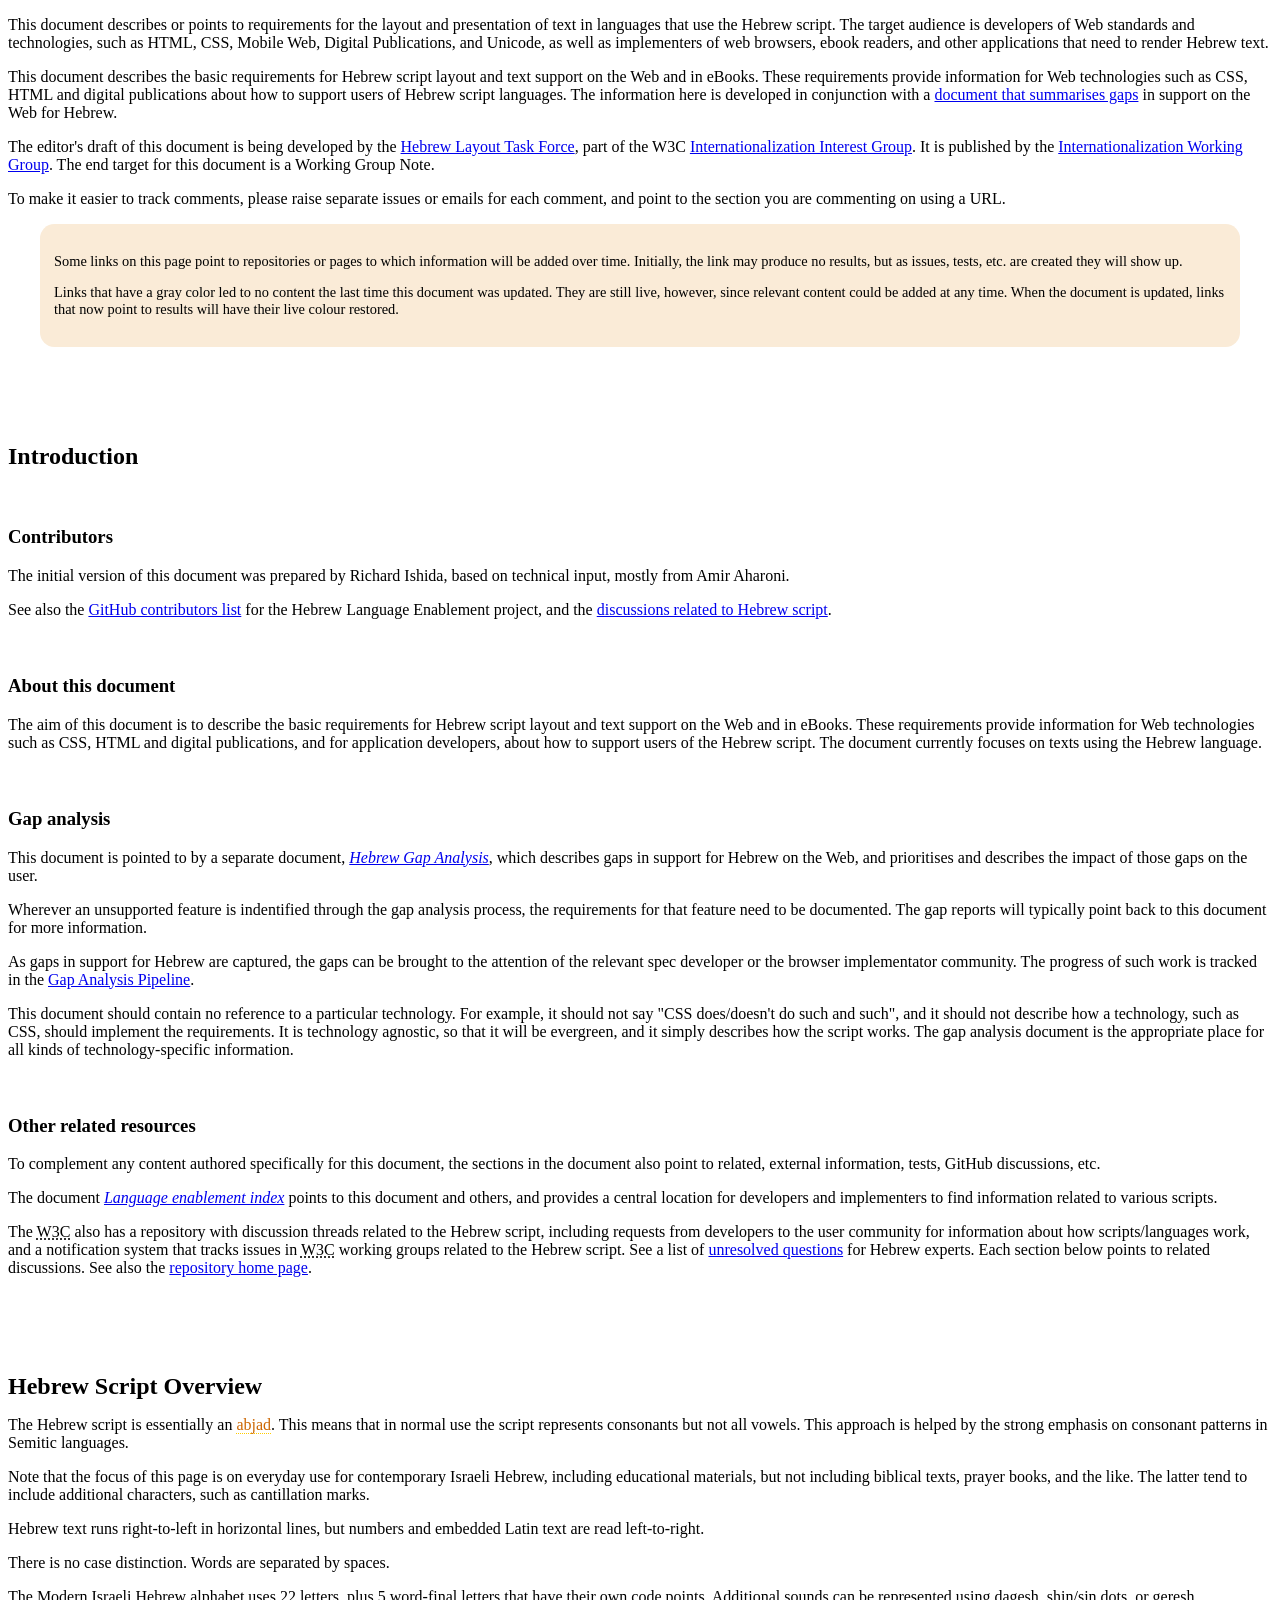
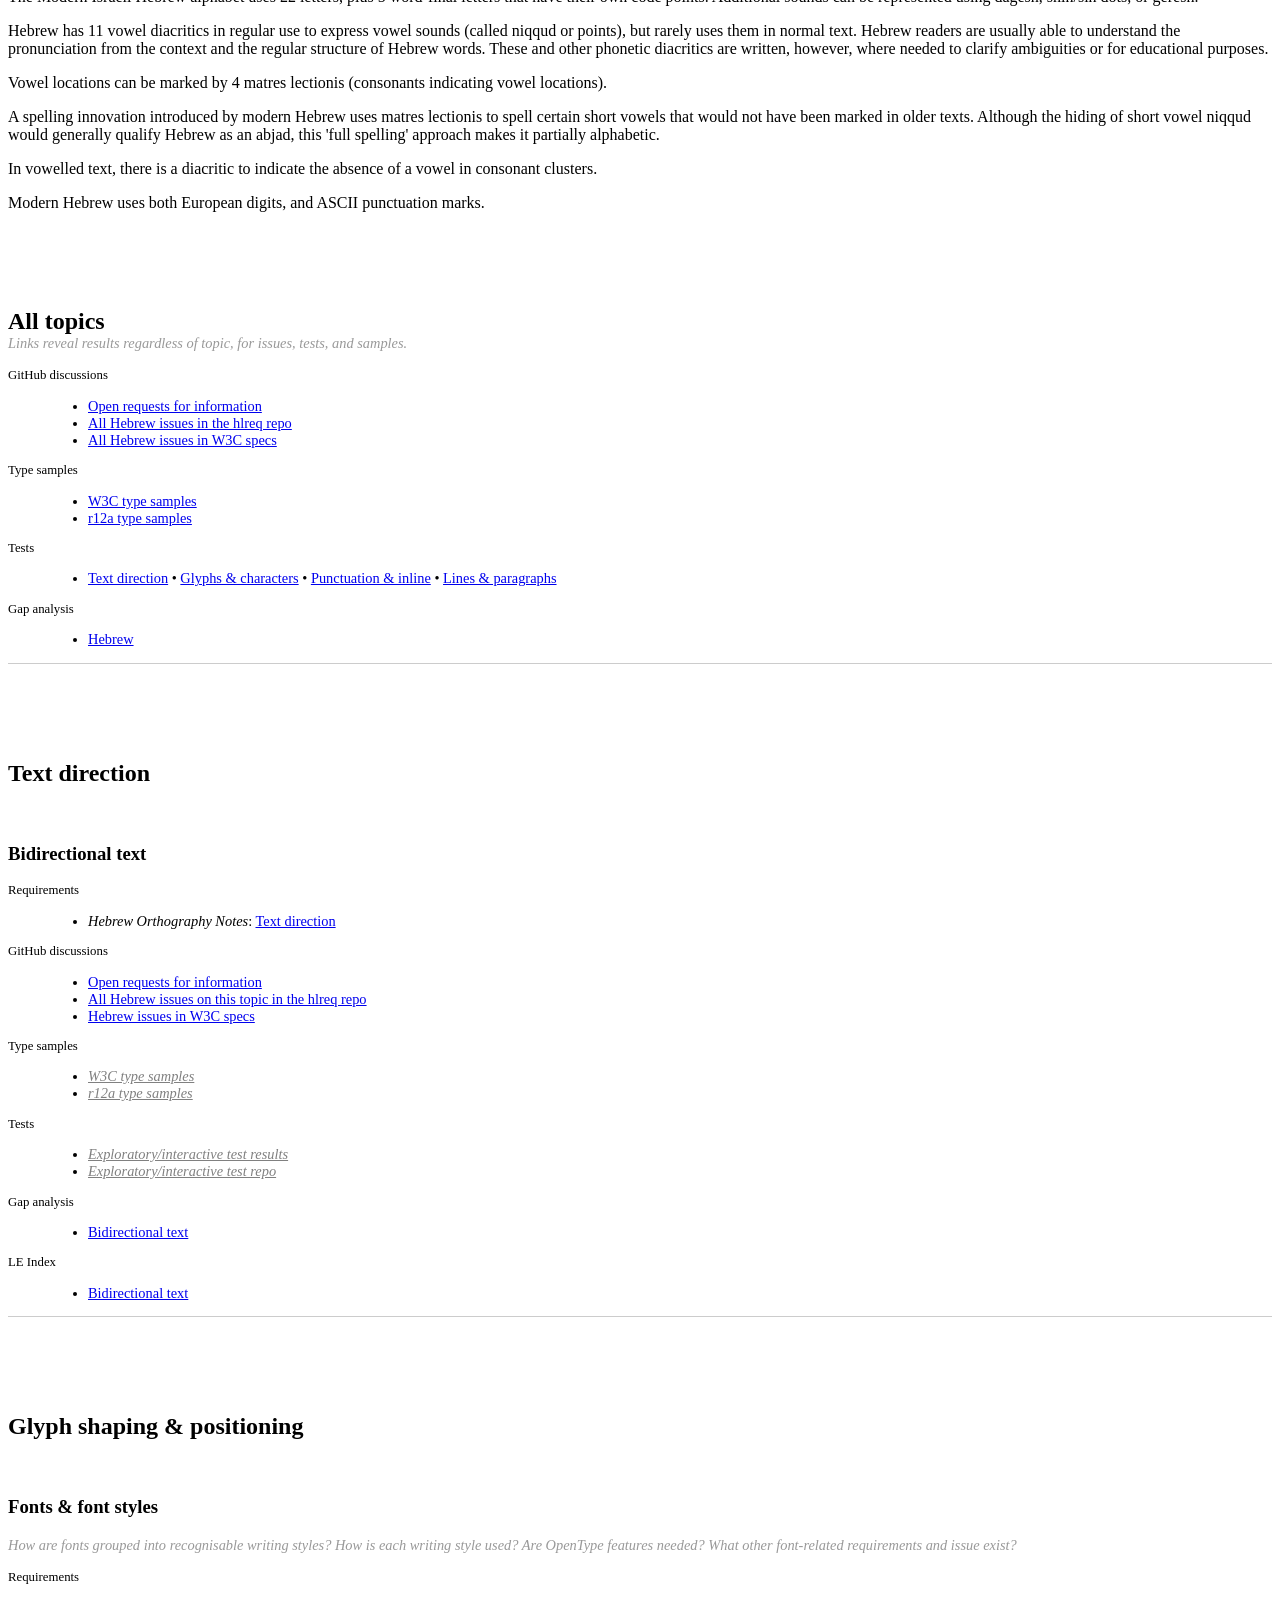
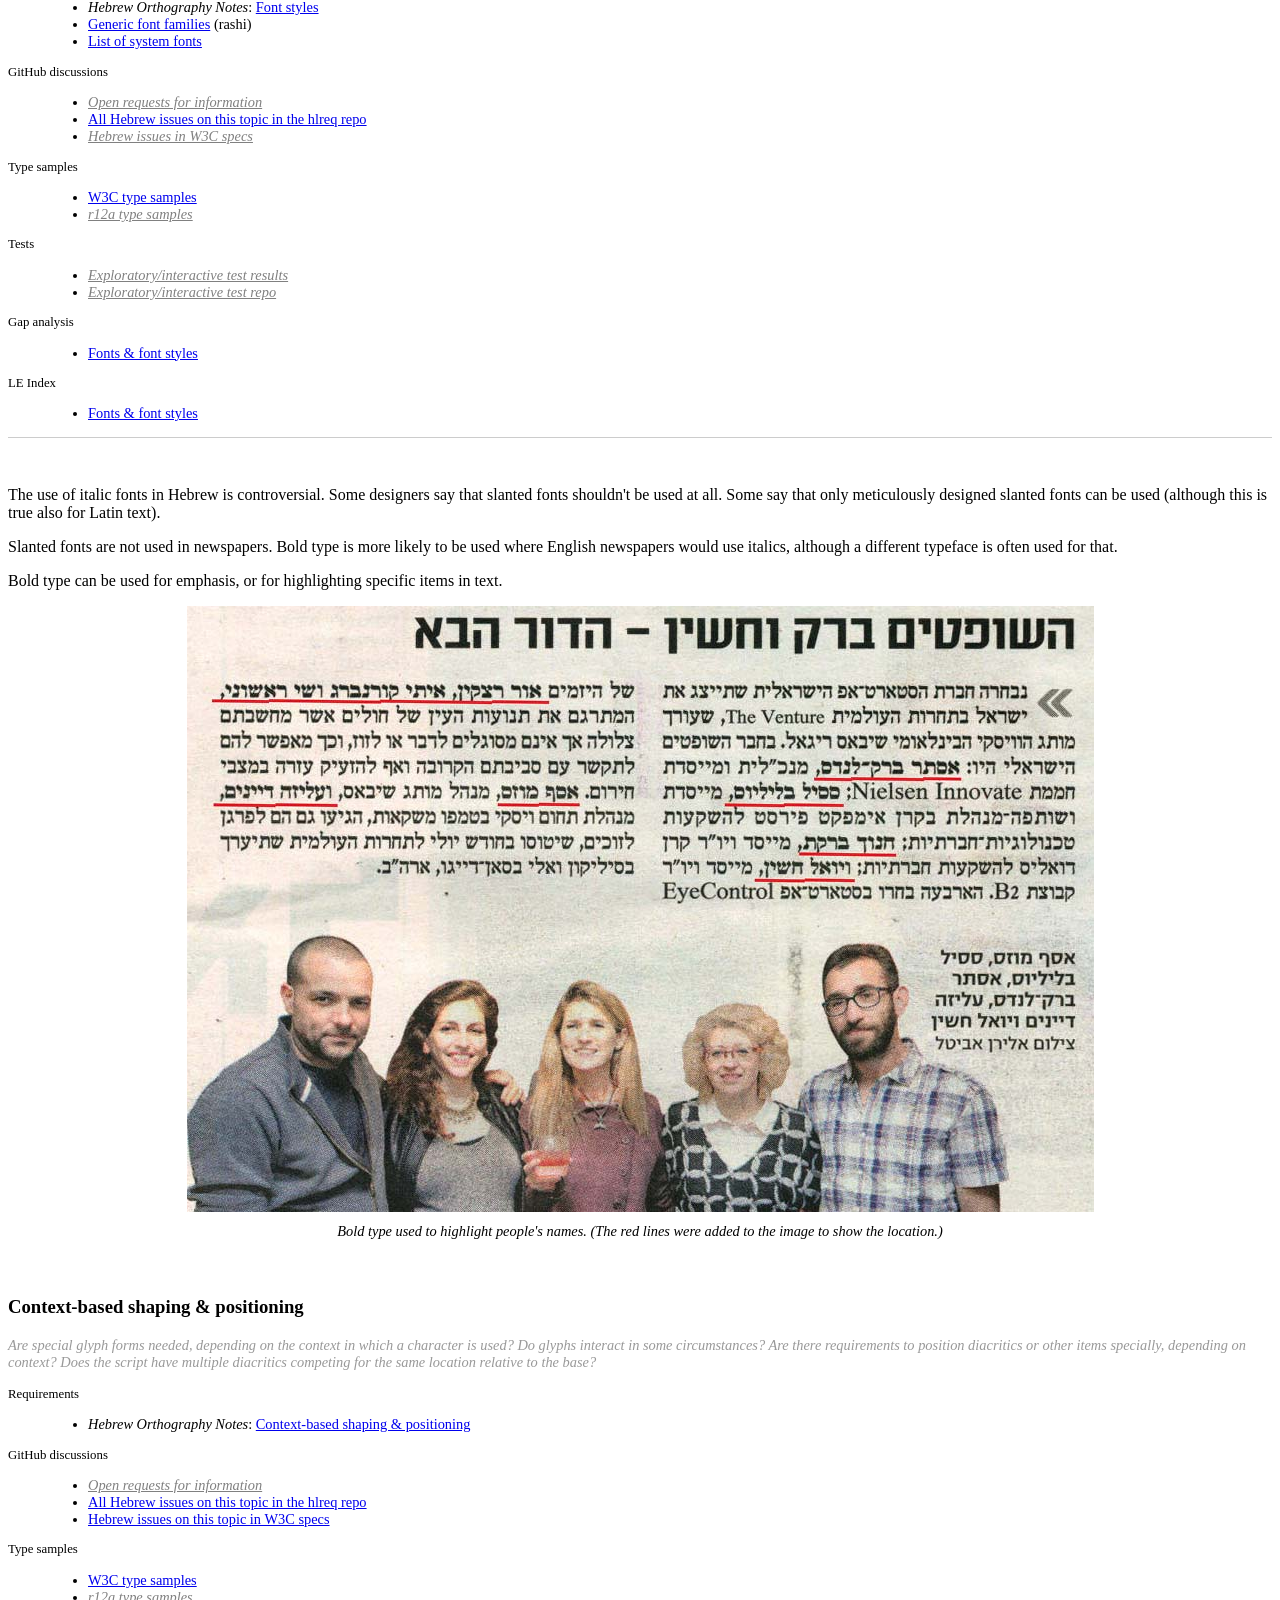
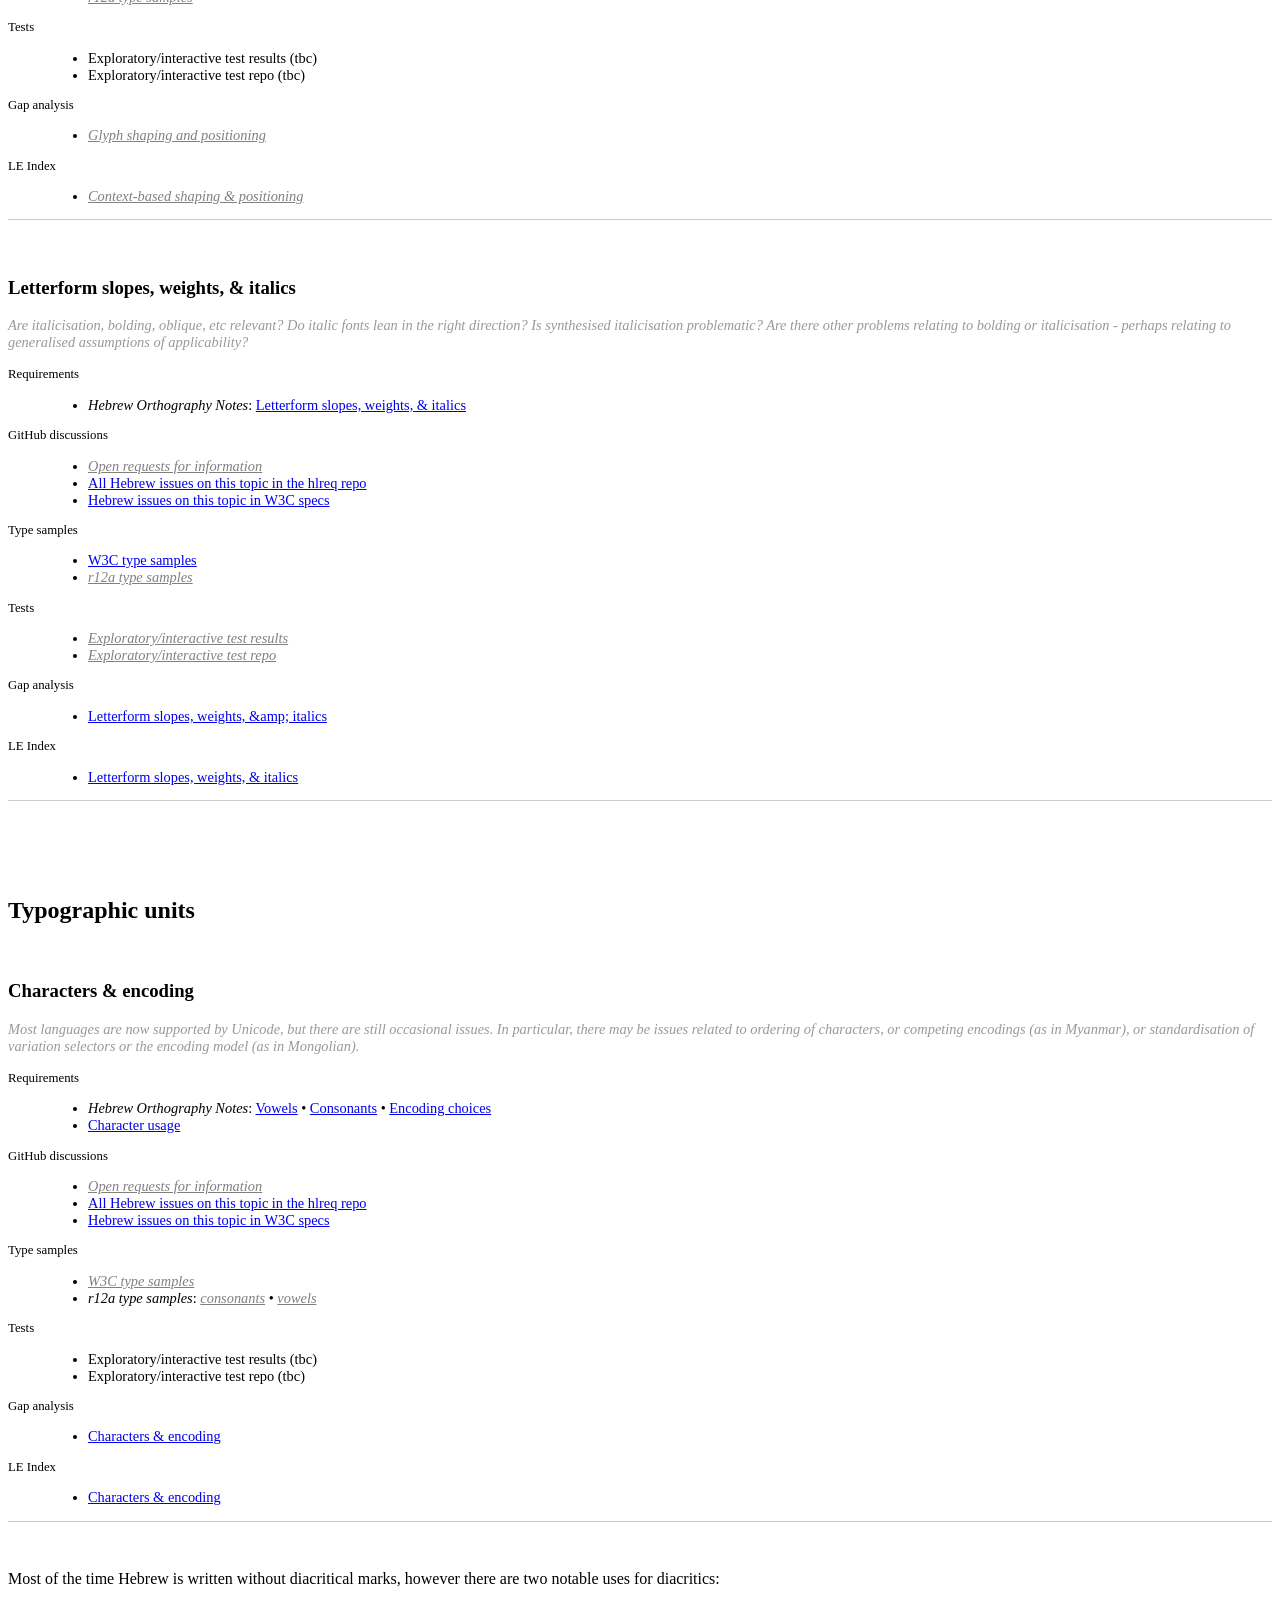
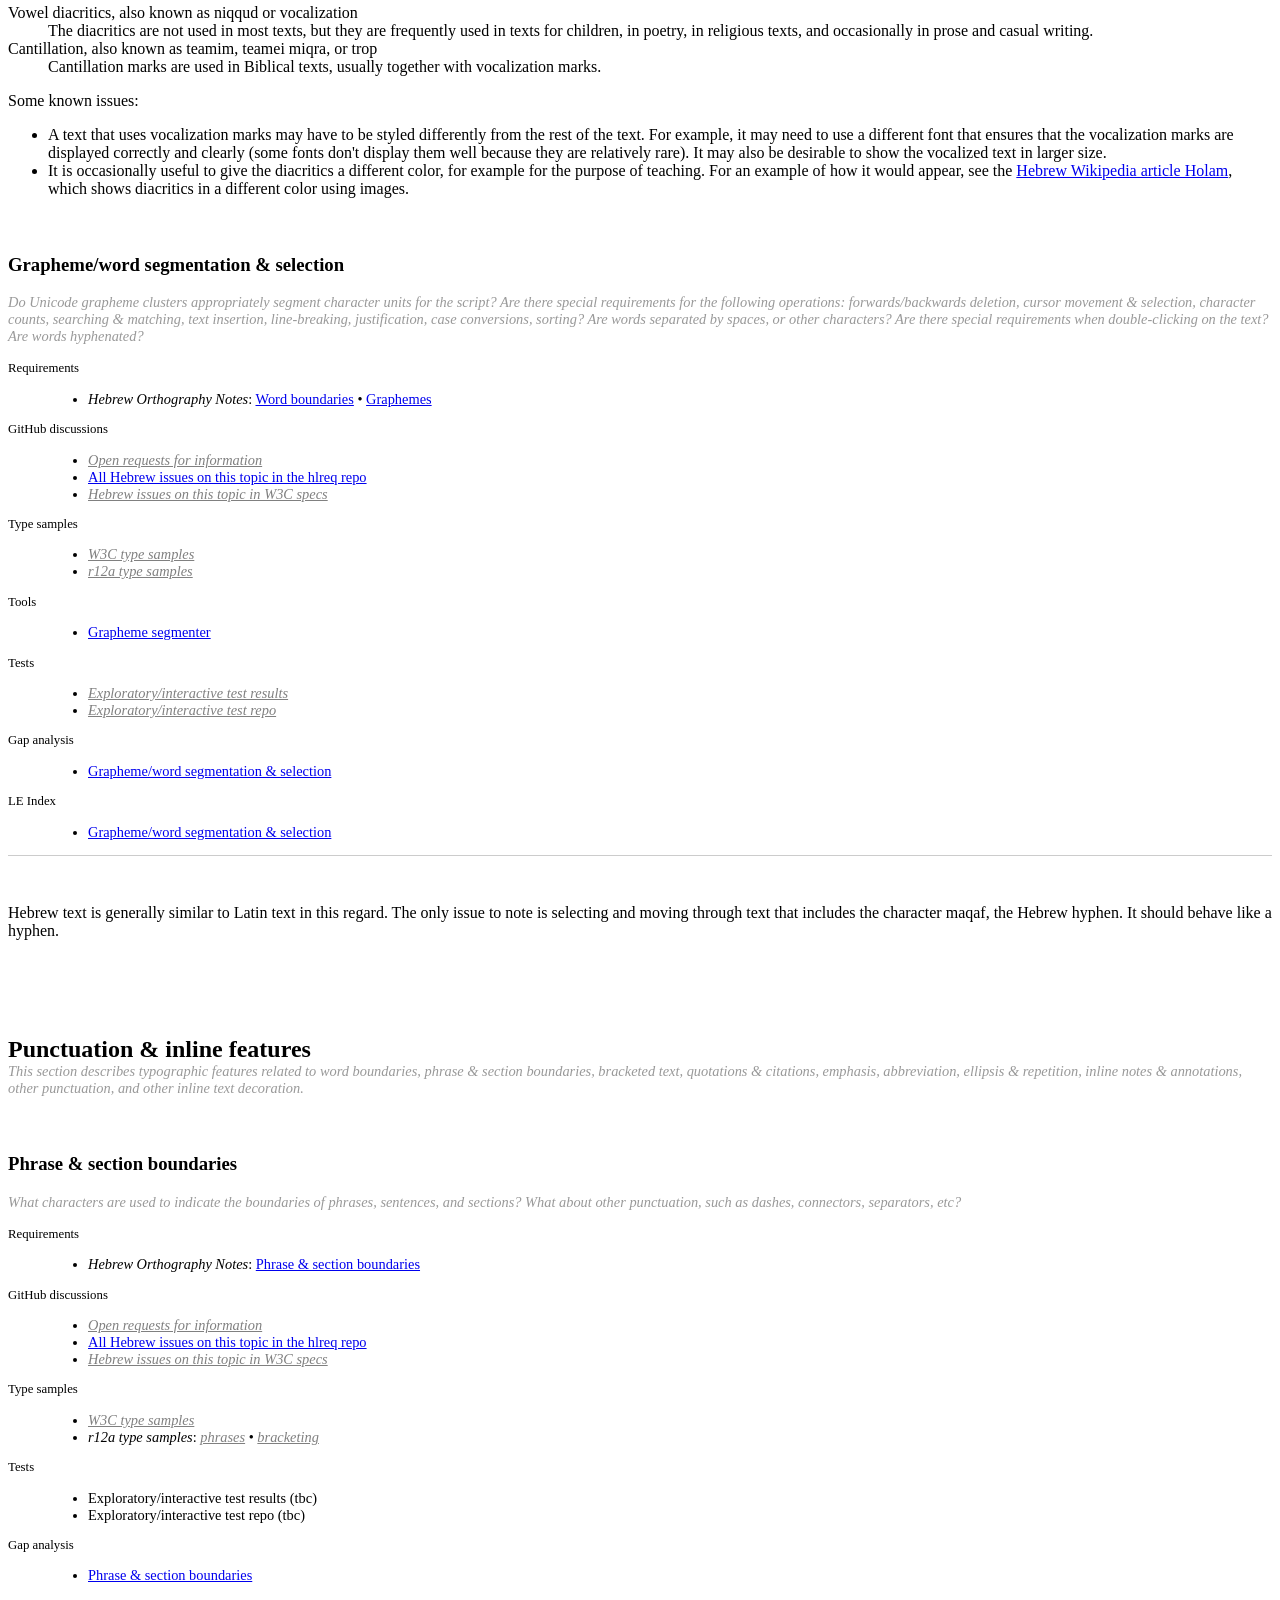
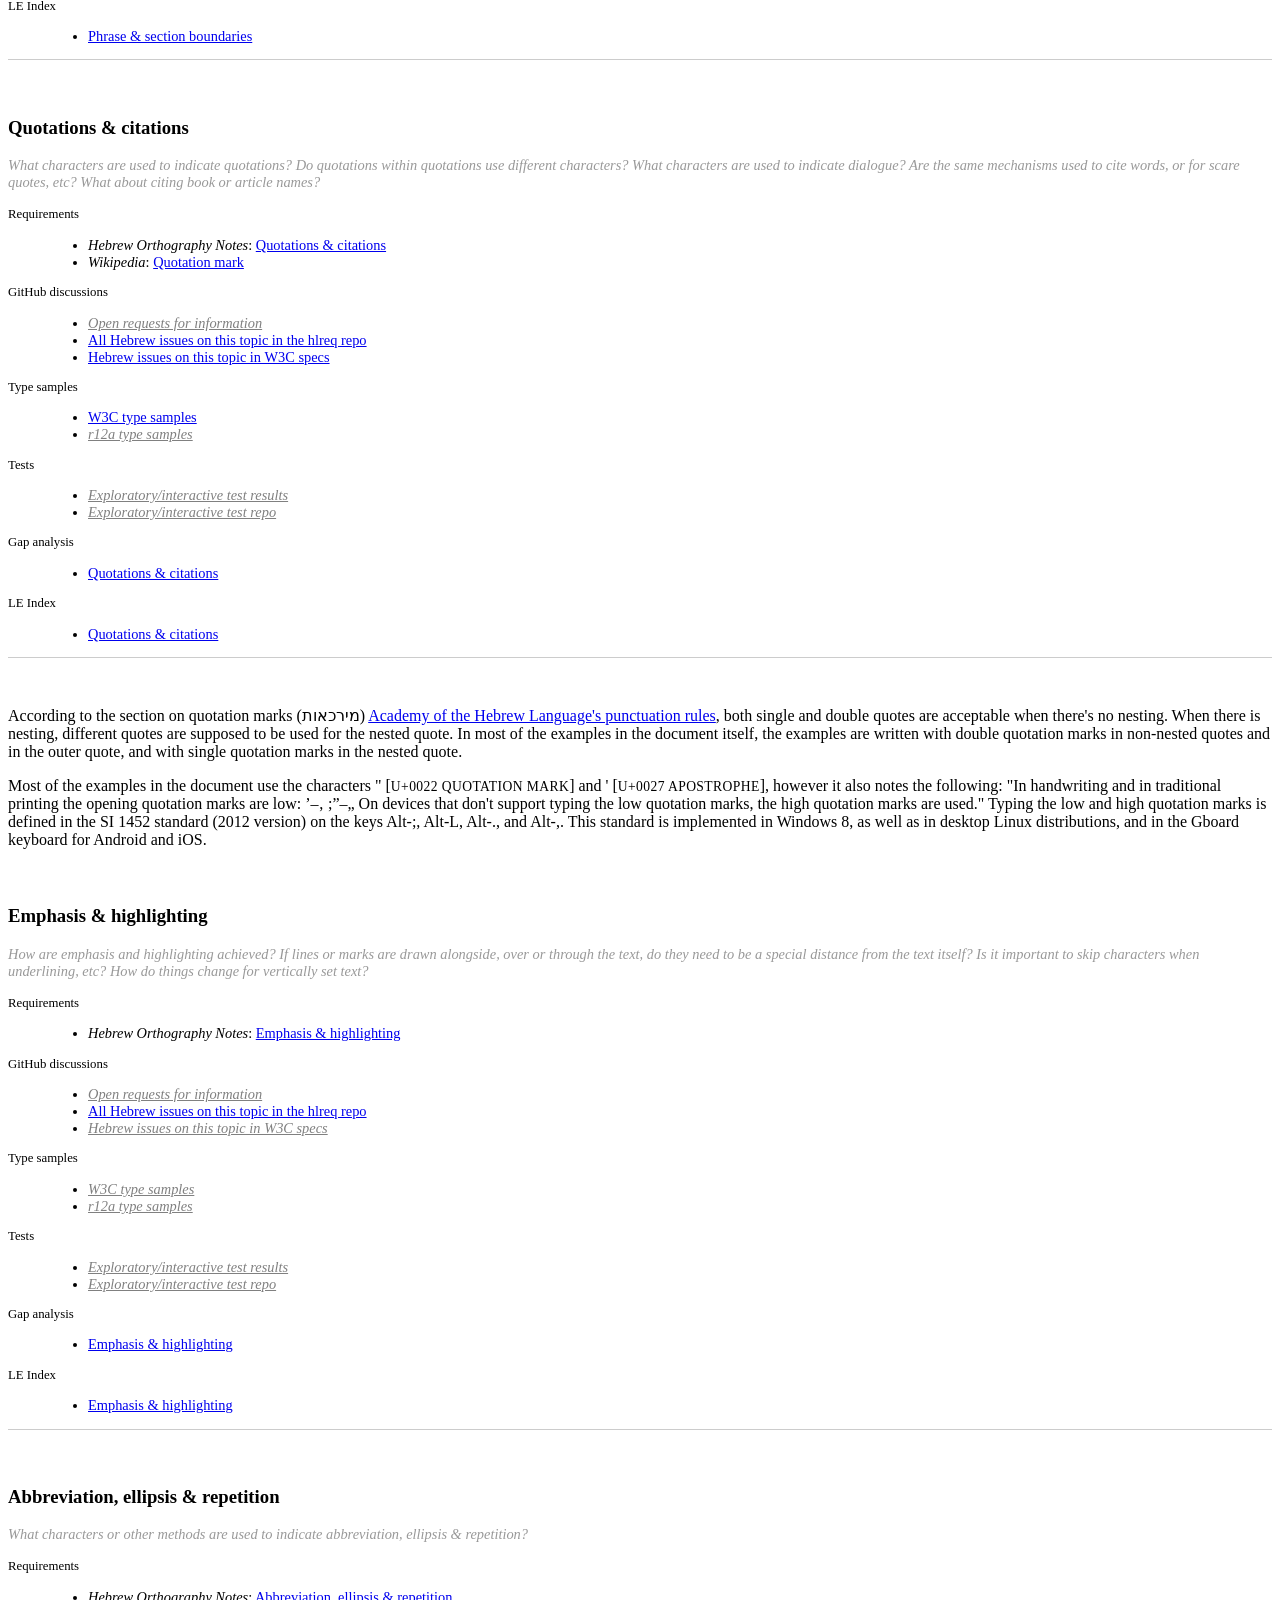
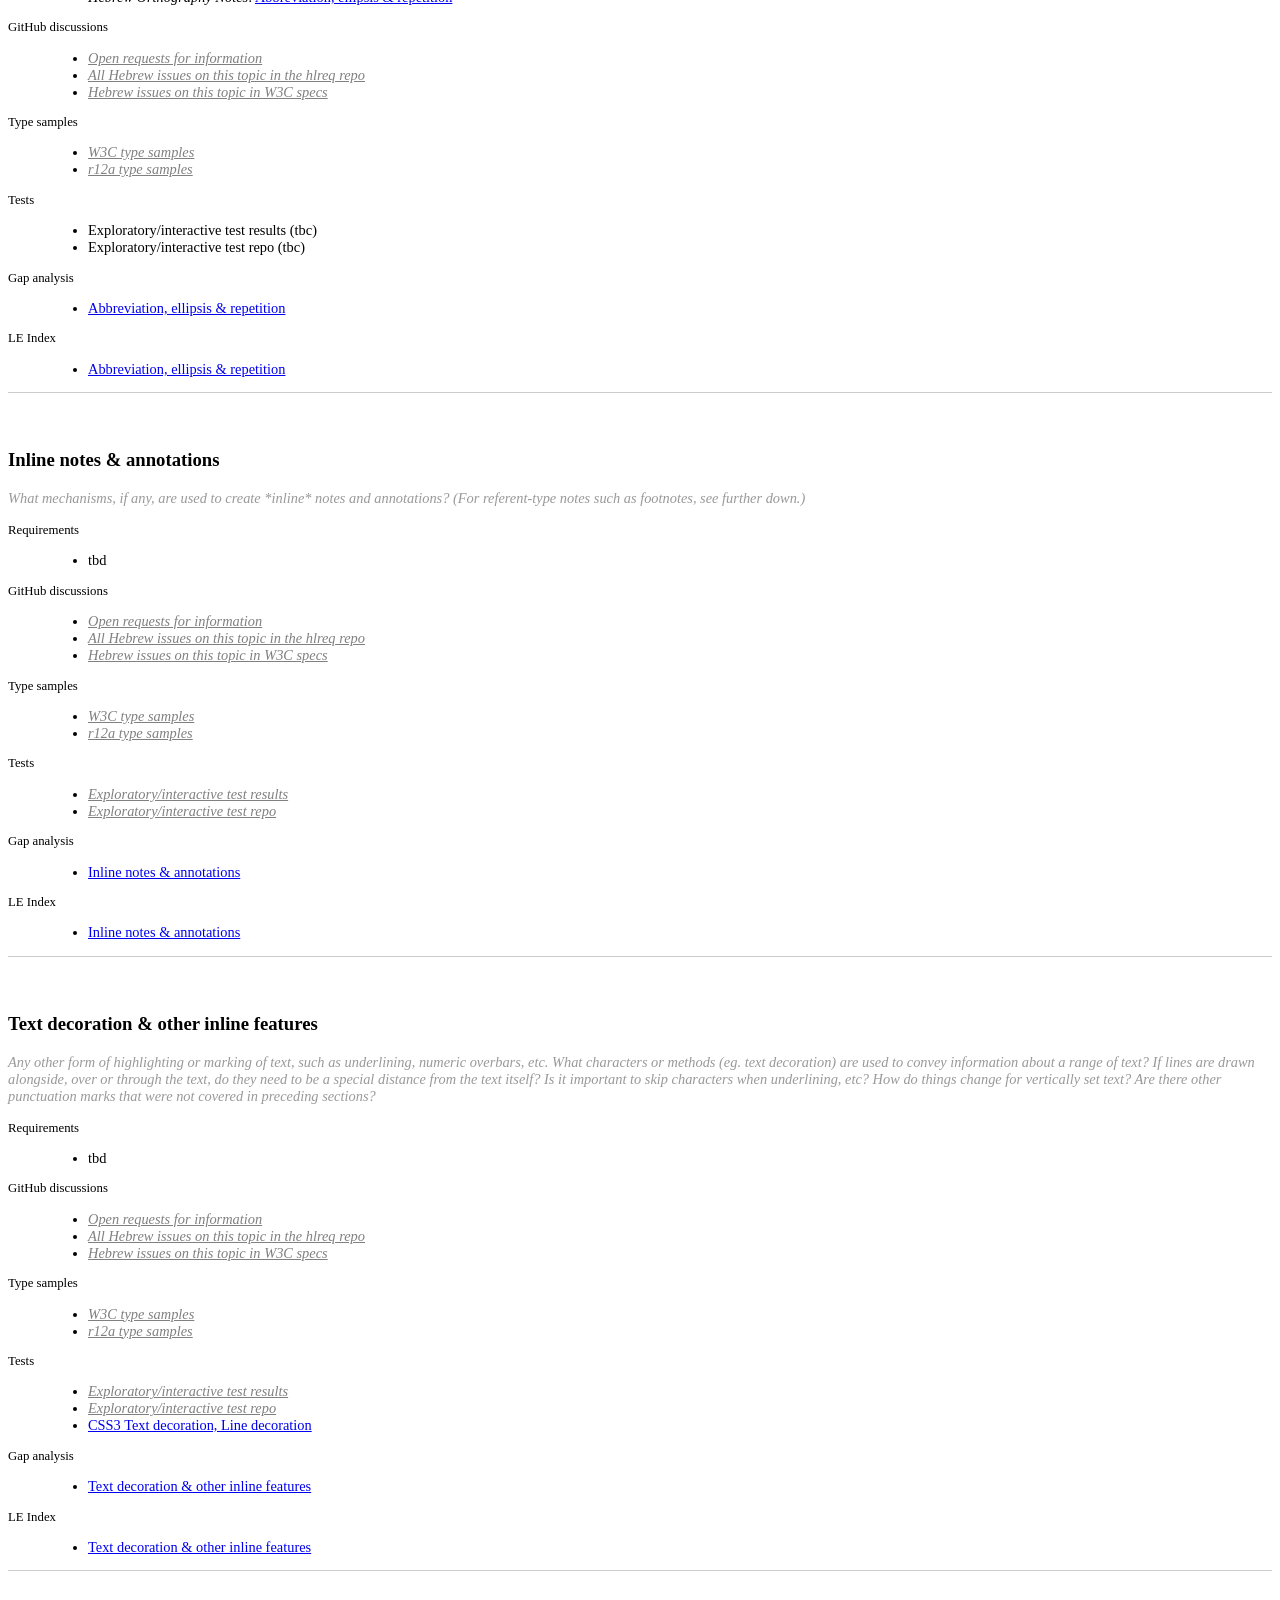
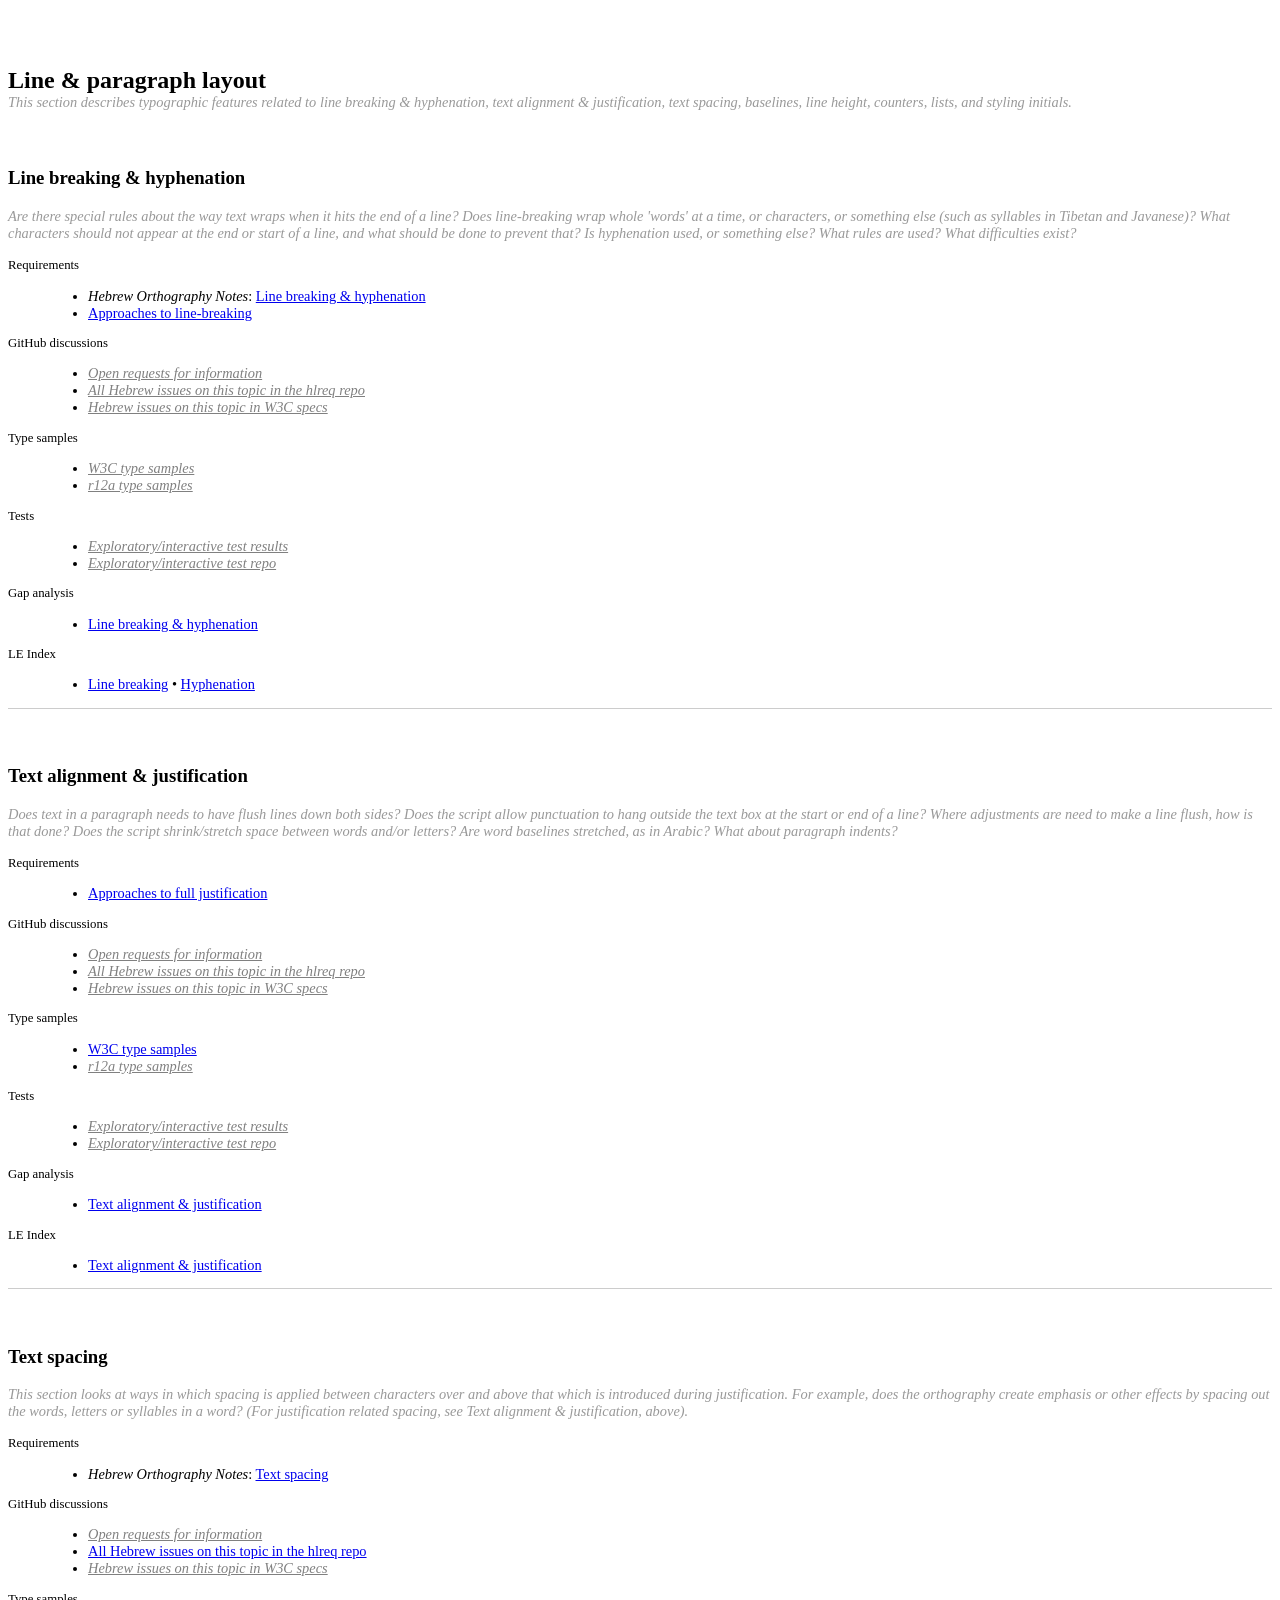
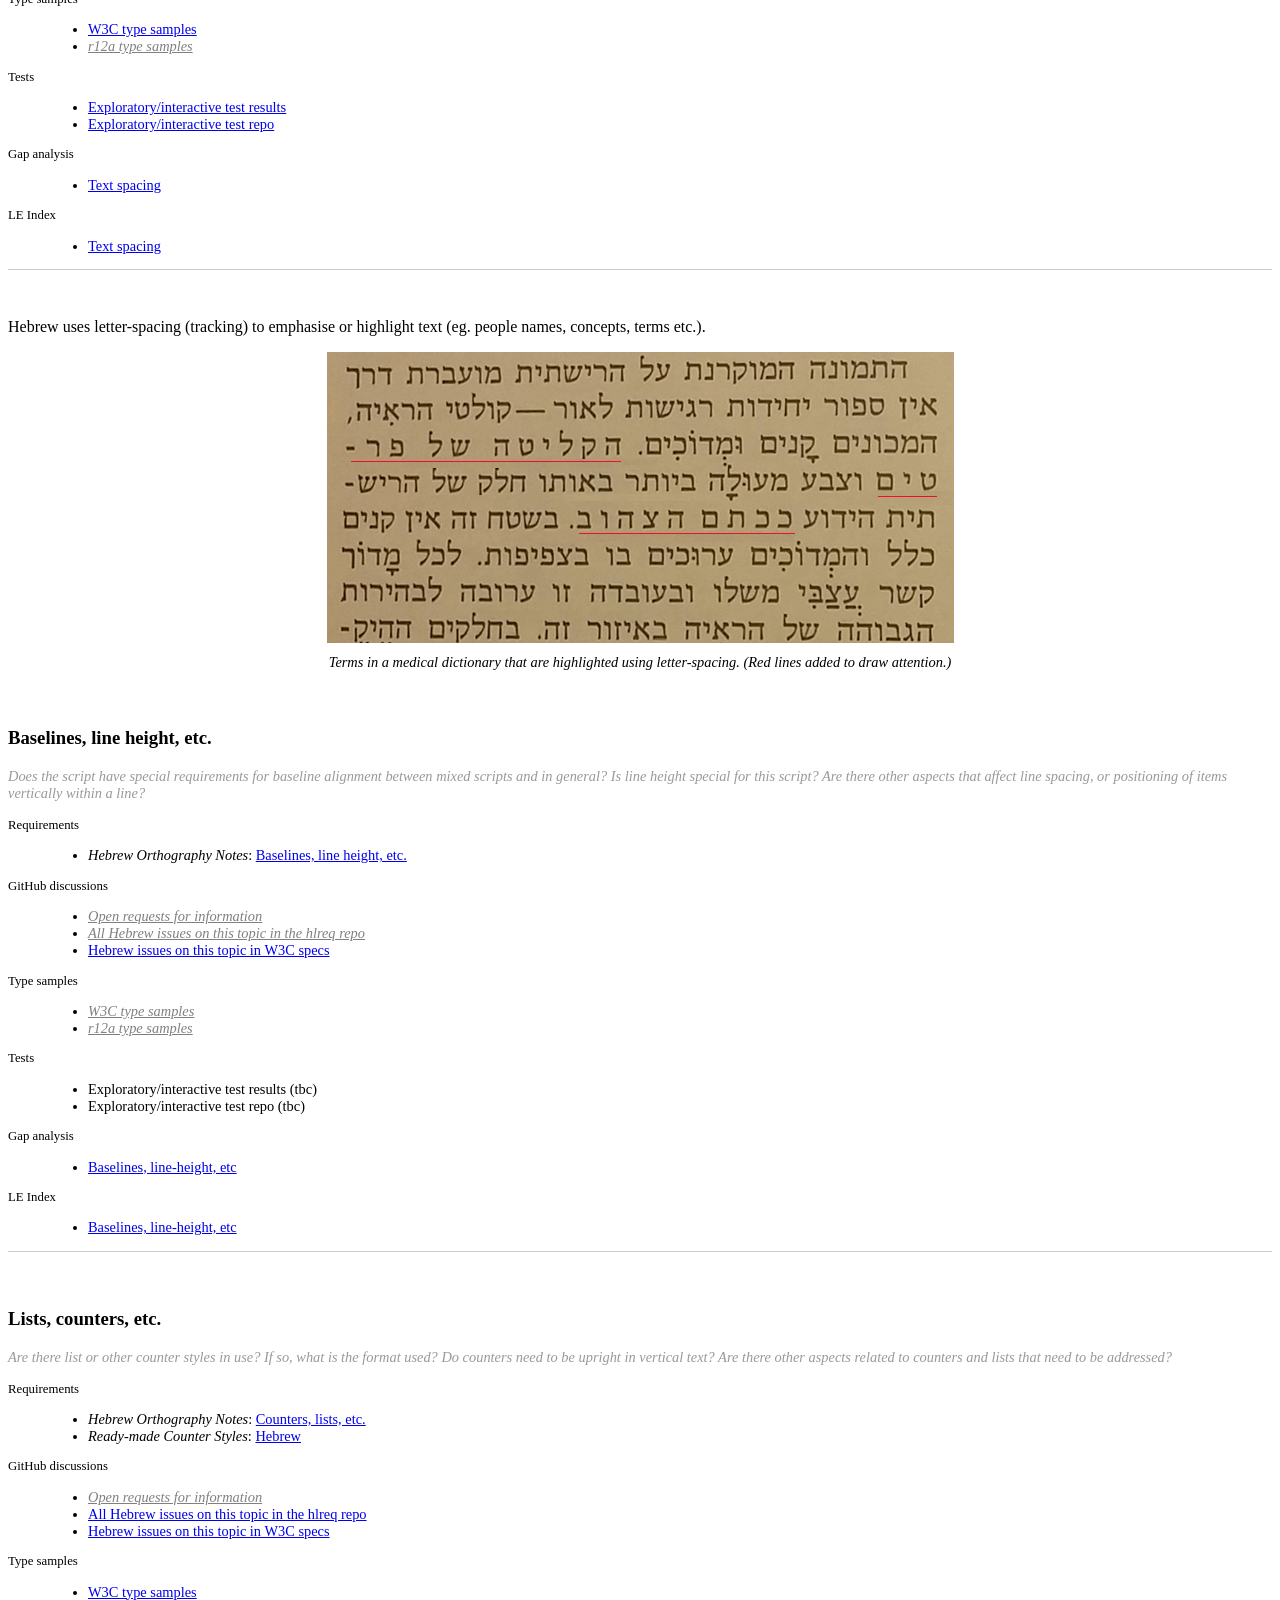
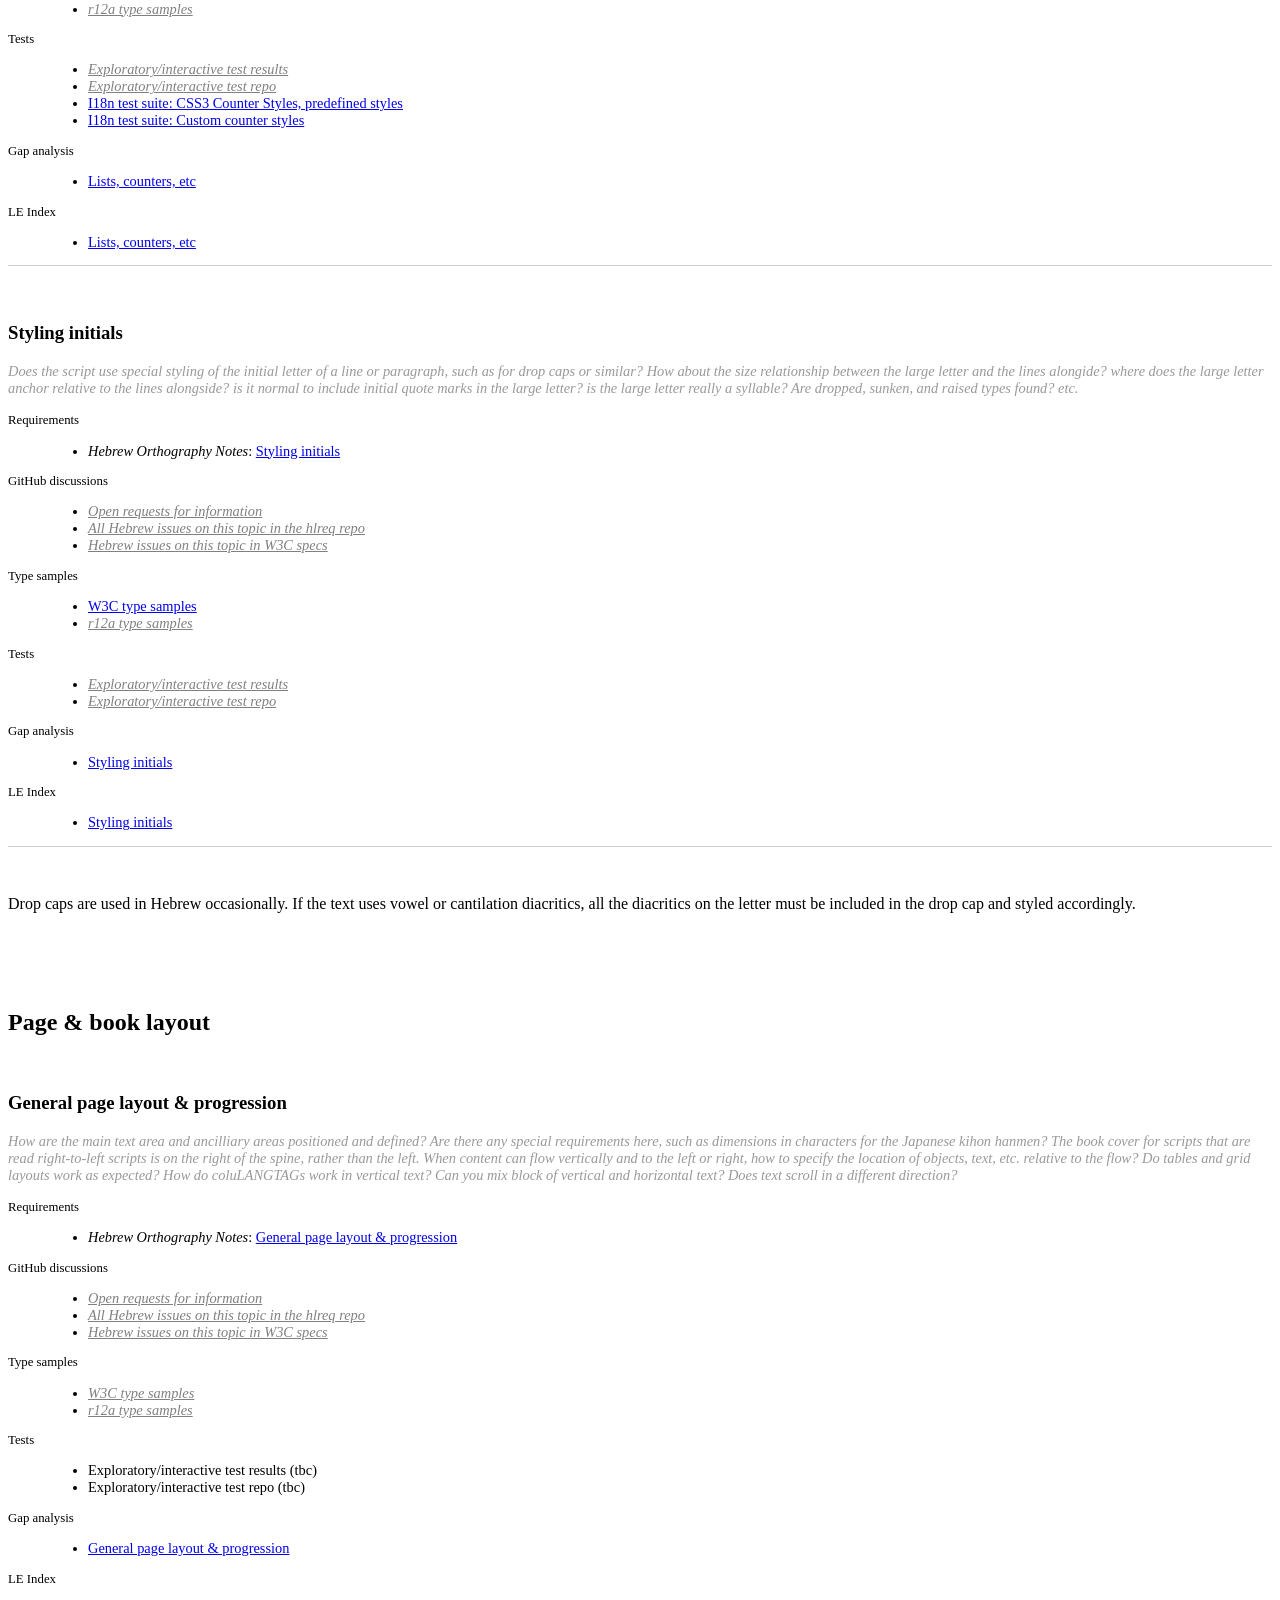
==== commit c8acfcab: "lreq, Added script overview" ====
--- a/index.html
+++ b/index.html
@@ -145,27 +145,23 @@
 <section id="h_script_overview">
 <h2>Hebrew Script Overview</h2>
 
-<p>The Hebrew script is an <a class="termref" href="https://w3.org/TR/i18n-glossary/#alphabet">alphabet</a>, ie. a writing system in which both consonants and vowels are indicated.</p>
-
-<p>Modern Hebrew can be written using a subset of the letters available in the Hebrew Unicode block. The remainder are used for writing Todo, Sibe, and Manchu, or for writing foriegn words, especially in Tibetan and Sanskrit.</p>
-
-<p>Mongolian text runs top to bottom in vertical lines and  (unusually) the lines flow <em>left to right</em>.</p>
-
-<p>The script is <a class="termref" href="https://w3.org/TR/i18n-glossary/#cursive">cursive</a>, ie. letters in a word are joined. All letters join both on the left and right.</p>
-
-<p>Words are separated by spaces, but also <em>contain</em> narrow spaces that precede suffixes and may produce shaping differences to the surrounding letters. These are part of the word, and the parts on either side should not be separated.</p>
-
-<p class="addToConsonants">Modern  Mongolian uses 16 basic consonant letters and 11 more for representing foreign sounds.</p>
-In the Traditional Mongolian alphabet  vowels are written using 8 vowel letters, including one for foreign sounds.
-<p class="addToVowels">Mongolian has separate code points for each sound in Mongolian, but many of these look indistinguishable from each other when rendered. This creates difficulties for novices to reproduce Mongolian text without access to the source..</p>
-
-<p><a class="termref" href="https://r12a.github.io/scripts/hebr/he.html#diglossia">Vowel reduction</a> is a significant feature of Mongolian. Non-initial short vowels are reduced to vestiges or to zero, and non-initial long vowels in the orthography are reduced to short vowel length.</p>
-
-<p><a class="termref" href="https://r12a.github.io/scripts/hebr/he.html#harmony">Vowel harmony</a> is another key feature, grouping vowels in a way that indicates a front or back position for the tongue root (ATR).</p>
-
-<p>The script is monocameral.</p>
-
-<p>There is a set of  Mongolian digits.</p>
+<p>The Hebrew script is essentially an <a class="termref" href="https://w3.org/TR/i18n-glossary/#abjad">abjad</a>. This means that in normal use the script represents consonants but not all vowels. This approach is helped by the strong emphasis on consonant patterns in Semitic languages.</p>
+
+<p>Note that the focus of this page is on everyday use for contemporary Israeli Hebrew, including educational materials, but not including biblical texts, prayer books, and the like. The latter tend to include additional characters, such as cantillation marks.</p>
+
+<p>Hebrew text runs right-to-left in horizontal lines, but numbers and embedded Latin text are read left-to-right.</p>
+
+<p>There is no case distinction. Words are separated by spaces.</p>
+
+<p>The Modern Israeli Hebrew alphabet uses 22 letters, plus 5 word-final letters that have their own code points. Additional sounds can be represented using dagesh, shin/sin dots, or geresh.</p>
+
+<p class="addToConsonants">Hebrew has 11 vowel diacritics in regular use to express vowel sounds (called niqqud or points), but rarely uses them in normal text. Hebrew readers are usually able to understand the pronunciation from the context and the regular structure of Hebrew words. These and other phonetic diacritics are written, however, where needed to clarify ambiguities or for educational purposes.</p>
+Vowel locations can be marked by 4 matres lectionis (consonants indicating vowel locations).
+<p class="addToVowels">A spelling innovation introduced by modern Hebrew uses matres lectionis to spell certain short vowels that would not have been marked in older texts. Although the hiding of short vowel niqqud would generally qualify Hebrew as an abjad, this 'full spelling' approach makes it partially alphabetic.</p>
+
+<p>In vowelled text, there is a diacritic to indicate the absence of a vowel in consonant clusters.</p>
+
+<p>Modern Hebrew uses both European digits, and ASCII punctuation marks.</p>
 </section>
 
 
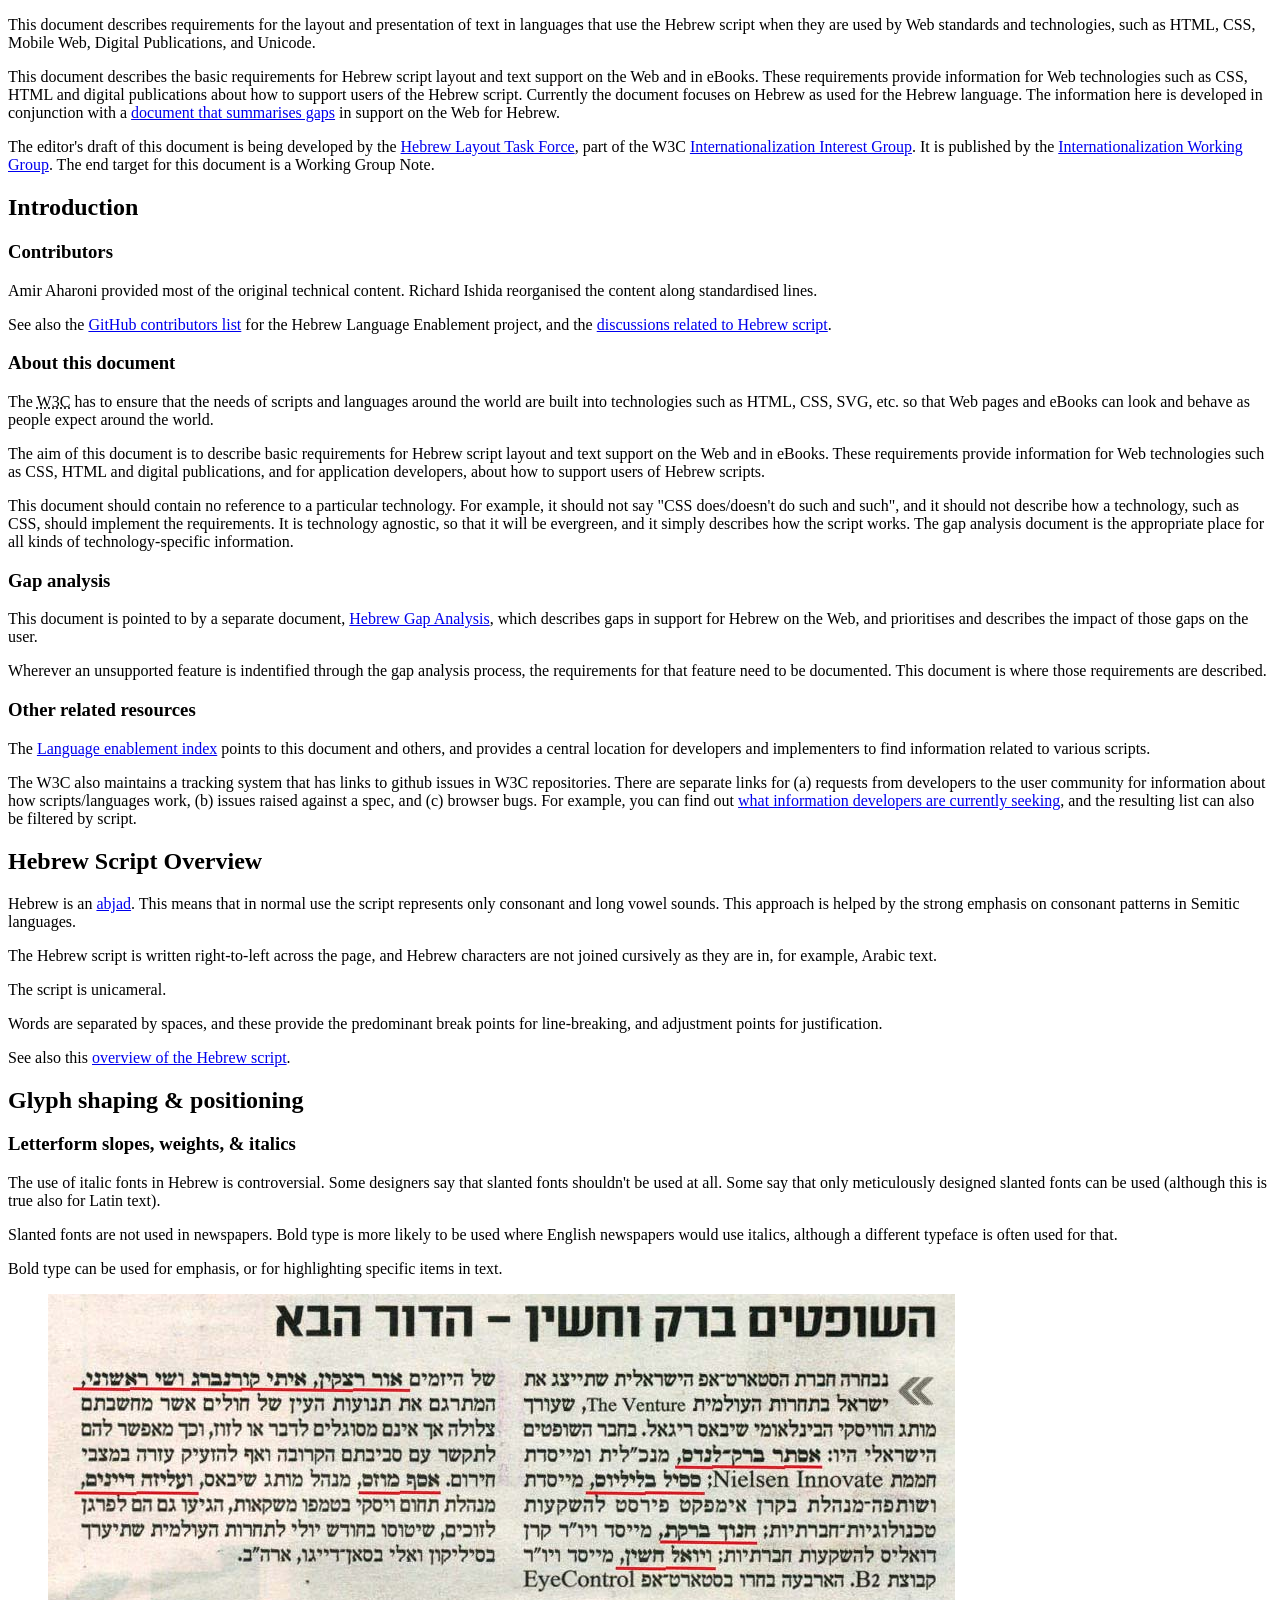
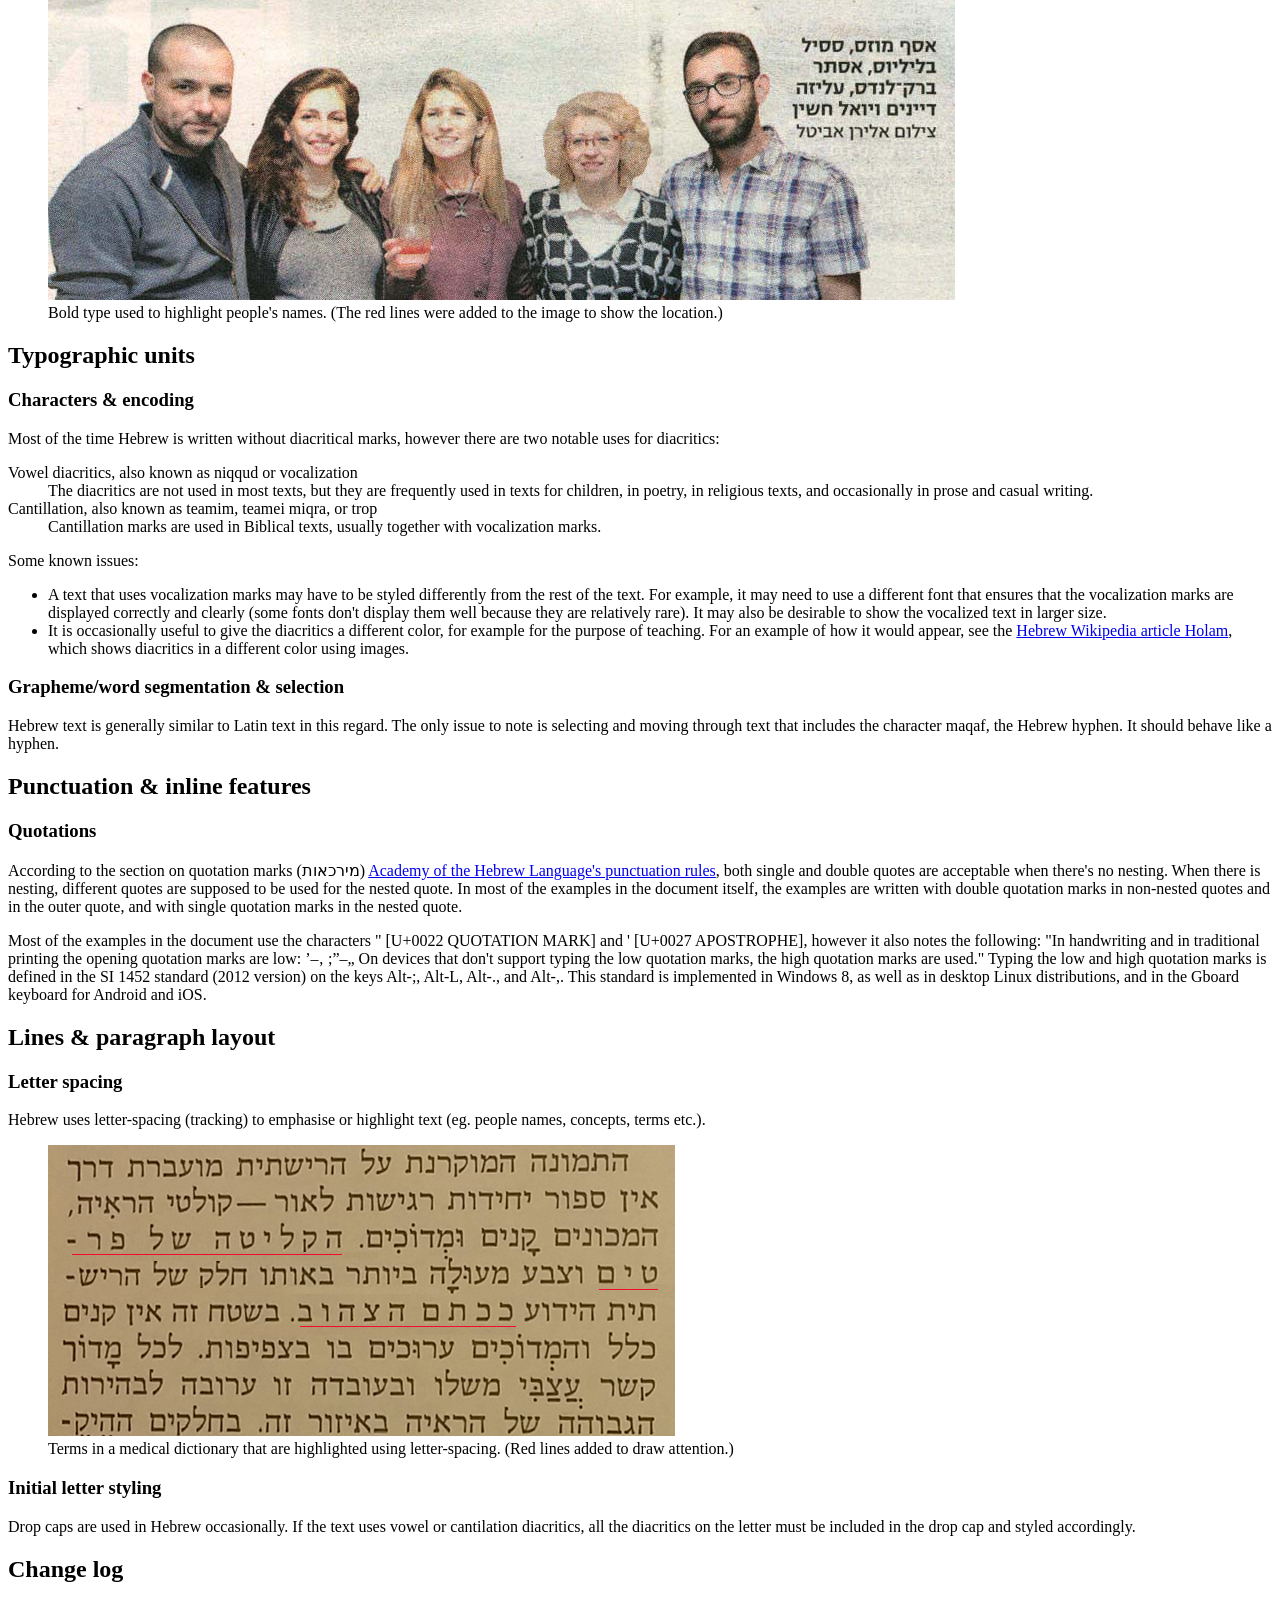
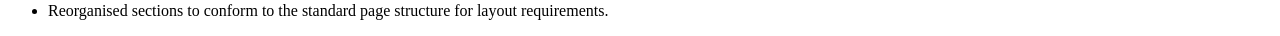
==== commit d5cda6c5: "index   Revert to pre -lreq content. Then reorganise & improve source code." ====
--- a/index.html
+++ b/index.html
@@ -10,51 +10,59 @@
   var respecConfig = {
       // specification status (e.g. WD, LCWD, WG-NOTE, etc.). If in doubt use ED.
       specStatus:           "ED",
-      //publishDate:  		"2020-06-16",
-      //previousPublishDate:  "2014-12-16",
-      //previousMaturity:  "FPWD",
+      //publishDate:  		"2015-07-21",
 
       noRecTrack:           true,
-      shortName:            "hebr-lreq",
+      shortName:            "hlreq",
       copyrightStart:       "2017",
       edDraftURI:           "https://w3c.github.io/hlreq/",
 
-      // if this is a LCWD, uncomment and set the end of its review period
-      // lcEnd: "2009-08-05",
-
+      // editors, add as many as you like
+      // only "name" is required
       editors:  [
-        { name: "Richard Ishida", mailto: "ishida@w3.org", company: "W3C", w3cid: 3439 }
+        { name: "Richard Ishida", company: "W3C", w3cid: 3439 },
       ],
 
-
-      group:    "i18n",
-	  
-	  github: 	"w3c/hlreq",
-
-    };
+      group:   "i18n",
+      github:  'w3c/hlreq',
+
+
+    postProcess: [
+            async function importStyleSheet() { 
+                const elems = document.querySelectorAll(`link[rel='stylesheet'][data-import]`)
+                await Promise.all(
+                    [...elems].map(async link => {
+                        const text = await fetch(link.href).then(r => r.text())
+                        const style = document.createElement("style")
+                        style.textContent = text
+                        link.replaceWith(style)
+                        })
+                    )
+                }
+            ],
+        };
   </script>
-  <link rel="stylesheet" href="local.css">
+
+<link rel="stylesheet" data-import href="https://w3c.github.io/i18n-drafts/style/respec_2022.css">
+<!--<link rel="stylesheet" href="local.css">-->
 </head>
+
+
+
 
 <body>
 <div id="abstract">
-<p>This document describes or points to requirements for the layout and presentation of text in languages that use the Hebrew script. The target audience is developers of Web standards and technologies, such as HTML, CSS, Mobile Web, Digital Publications, and Unicode, as well as implementers of web browsers, ebook readers, and other applications that need to render Hebrew text.</p>
+<p>This document describes requirements for the layout and presentation of text in languages that use the Hebrew script when they are used by Web standards and technologies, such as HTML, CSS, Mobile Web, Digital Publications, and Unicode.</p>
 </div>
 
+
+
+
 <div id="sotd">
-<p>This document describes the basic requirements for Hebrew script layout and text support on the Web and in eBooks. These requirements provide information for Web technologies such as CSS, HTML and digital publications about how to support users of Hebrew script languages. The information here is developed in conjunction with a <a href="https://www.w3.org/TR/hebr-gap/">document that summarises gaps</a> in support on the Web for Hebrew.</p>
-
-<p>The editor's draft of this document is being developed by the <a href="https://w3c.github.io/hlreq/">Hebrew Layout Task Force</a>, part of the W3C <a href="https://www.w3.org/International/i18n-activity/i18n-ig/">Internationalization Interest Group</a>. It is published by the <a href="https://www.w3.org/International/i18n-activity/i18n-wg/">Internationalization Working Group</a>. The end target for this document is a Working Group Note.</p>
-
-<p>To make it easier to track comments, please raise separate issues or emails for each comment, and point to the section you are commenting on using a URL.</p>
+<p>This document describes the basic requirements for Hebrew script layout and text support on the Web and in eBooks. These requirements provide information for Web technologies such as CSS, HTML and digital publications about how to support users of the Hebrew script. Currently the document focuses on Hebrew as used for the Hebrew language. The information here is developed in conjunction with a <a href="../gap-analysis">document that summarises gaps</a> in support on the Web for Hebrew.</p>
+<p>The editor's draft of this document is being developed by the <a href="https://w3c.github.io/hlreq/homepage/">Hebrew Layout Task Force</a>, part of the W3C <a href="https://www.w3.org/International/ig/">Internationalization Interest Group</a>. It is published by the <a href="https://www.w3.org/International/core/">Internationalization Working Group</a>. The end target for this document is a Working Group Note.</p>
 </div>
 
-
-<div id="linkWarning">
-<p>Some links on this page point to repositories or pages to which information will be added over time. Initially, the link may produce no results, but as issues, tests, etc. are created they will show up.</p>
-
-<p>Links that have a gray color led to no content the last time this document was updated.  They are still live, however, since relevant content could be added at any time. When the document is updated, links that now point to results will have their live colour restored.</p>
-</div>
 
 
 
@@ -70,17 +78,16 @@
 <h2>Introduction</h2>
 
 
-
 <section id="h_acknowledgements">
 <h3>Contributors</h3>
 
-<p>The initial version of this document was prepared by Richard Ishida, based on technical input, mostly from Amir Aharoni.</p>
+<p>Amir Aharoni provided most of the original technical content. Richard Ishida reorganised the content along standardised lines.</p>
 
 <!--<p>Thanks to the following people who contributed information that is used in this document (contributors' names listed in in alphabetic order): XXXX.</p>
 -->
+
 <p data-lang="en">See also the <a href="https://github.com/w3c/hlreq/graphs/contributors">GitHub contributors list</a> for the Hebrew Language Enablement project, and the <a href="https://github.com/w3c/hlreq/issues?q=is%3Aopen+is%3Aissue">discussions related to Hebrew script</a>.</p>
 </section>
-
 
 
 
@@ -89,9 +96,12 @@
 <section id="h_about_this_document">
 <h3>About this document</h3>
 
-<p>The aim of this document is to describe the basic requirements for Hebrew script layout and text support on the Web and in eBooks. These requirements provide information for Web technologies such as CSS, HTML and digital publications, and for application developers, about how to support users of the Hebrew script. The document currently focuses on texts using the Hebrew language.</p>
-</section>
-
+<p>The <abbr title="World Wide Web Consortium">W3C</abbr> has to ensure that the  needs of scripts and languages around the world are built into technologies such as HTML, CSS, SVG, etc. so that Web pages and eBooks can look and behave as people expect around the world.</p>
+
+<p>The aim of this document is to describe  basic requirements for Hebrew script layout and text support on the Web and in eBooks. These requirements provide information for Web technologies such as CSS, HTML and digital publications, and for application developers, about how to support users of Hebrew scripts.</p>
+
+<p>This document should contain no reference to a particular technology. For example, it should not say &quot;CSS does/doesn't do such and such&quot;, and it should not describe how a technology, such as CSS, should implement the requirements. It is technology agnostic, so that it will be evergreen, and it simply describes how the script works. The gap analysis document is the appropriate place for all kinds of technology-specific information.</p>
+</section>
 
 
 
@@ -100,16 +110,10 @@
 <section id="h_gap_analysis">
 <h3>Gap analysis</h3>
 
-<p>This document is pointed to by a separate document, <a href="https://www.w3.org/TR/hebr-gap/"><cite>Hebrew Gap Analysis</cite></a>, which describes gaps in support for Hebrew on the Web, and prioritises and describes the impact of those gaps on the user.</p>
-
-<p>Wherever an unsupported feature is indentified through the gap analysis process, the requirements for that feature need to be documented. The gap reports will typically point back to this document for more information.</p>
-
-<p>As gaps in support for Hebrew are captured, the gaps can be brought to the attention of the relevant spec developer or the browser implementator community. The progress of such work is tracked in the <a href="https://github.com/orgs/w3c/projects/95?card_filter_query=label%3Adoc%3Ahebr">Gap Analysis Pipeline</a>.</p>
-
-<p>This document should contain no reference to a particular technology. For example, it should not say &quot;CSS does/doesn't do such and such&quot;, and it should not describe how a technology, such as CSS, should implement the requirements. It is technology agnostic, so that it will be evergreen, and it simply describes how the script works. The gap analysis document is the appropriate place for all kinds of technology-specific information.</p>
-</section>
-
-
+<p>This document is pointed to by a separate document, <a href="gap-analysis/">Hebrew Gap Analysis</a>, which describes gaps in support for Hebrew on the Web, and prioritises and describes the impact of those gaps on the user.</p>
+
+<p>Wherever an unsupported feature is indentified through the gap analysis process, the requirements for that feature need to be documented. This  document is where those requirements are described.</p>
+</section>
 
 
 
@@ -118,18 +122,11 @@
 <section id="h_info_requests">
 <h3>Other related resources</h3>
 
-<p>To complement any content authored specifically for this document, the sections in the document also point to related, external information, tests, GitHub discussions, etc.</p>
-
-<p>The document <a href="https://www.w3.org/TR/typography/"><cite>Language enablement index</cite></a> points to this document and others, and provides a central location for developers and implementers to find information related to various scripts.</p>
-
-<p>The <abbr title="World Wide Web Consortium">W3C</abbr> also has a repository with discussion threads related to the Hebrew script, including requests from developers to the user community for information about how scripts/languages work, and a notification system that tracks issues in <abbr title="World Wide Web Consortium">W3C</abbr> working groups related to the Hebrew script. See a list of <a target="_blank" href="https://github.com/w3c/hlreq/issues?q=is%3Aissue+is%3Aopen+label%3Aquestion+">unresolved questions</a> for Hebrew experts. Each section below points to related discussions. See also the <a href="https://w3c.github.io/hlreq/home">repository home page</a>.</p>
-</section>
-</section>
-
-
-
-
-
+<p>The  <a href="https://w3c.github.io/typography/">Language enablement index</a> points to this document and others, and provides a central location for developers and implementers to find information related to various scripts.</p>
+
+<p>The W3C also maintains a tracking system that  has links to github issues in W3C repositories. There are separate links for (a) requests from developers to the user community for information about how scripts/languages work, (b) issues raised against a spec, and (c) browser bugs.  For example, you can find out <a href="https://w3c.github.io/i18n-activity/textlayout/?filter=type-info-request">what information developers are currently seeking</a>, and the resulting list can also be filtered by script.</p>
+</section>
+</section>
 
 
 
@@ -145,231 +142,15 @@
 <section id="h_script_overview">
 <h2>Hebrew Script Overview</h2>
 
-<p>The Hebrew script is essentially an <a class="termref" href="https://w3.org/TR/i18n-glossary/#abjad">abjad</a>. This means that in normal use the script represents consonants but not all vowels. This approach is helped by the strong emphasis on consonant patterns in Semitic languages.</p>
-
-<p>Note that the focus of this page is on everyday use for contemporary Israeli Hebrew, including educational materials, but not including biblical texts, prayer books, and the like. The latter tend to include additional characters, such as cantillation marks.</p>
-
-<p>Hebrew text runs right-to-left in horizontal lines, but numbers and embedded Latin text are read left-to-right.</p>
-
-<p>There is no case distinction. Words are separated by spaces.</p>
-
-<p>The Modern Israeli Hebrew alphabet uses 22 letters, plus 5 word-final letters that have their own code points. Additional sounds can be represented using dagesh, shin/sin dots, or geresh.</p>
-
-<p class="addToConsonants">Hebrew has 11 vowel diacritics in regular use to express vowel sounds (called niqqud or points), but rarely uses them in normal text. Hebrew readers are usually able to understand the pronunciation from the context and the regular structure of Hebrew words. These and other phonetic diacritics are written, however, where needed to clarify ambiguities or for educational purposes.</p>
-Vowel locations can be marked by 4 matres lectionis (consonants indicating vowel locations).
-<p class="addToVowels">A spelling innovation introduced by modern Hebrew uses matres lectionis to spell certain short vowels that would not have been marked in older texts. Although the hiding of short vowel niqqud would generally qualify Hebrew as an abjad, this 'full spelling' approach makes it partially alphabetic.</p>
-
-<p>In vowelled text, there is a diacritic to indicate the absence of a vowel in consonant clusters.</p>
-
-<p>Modern Hebrew uses both European digits, and ASCII punctuation marks.</p>
-</section>
-
-
-
-
-
-
-
-
-
-
-
-
-<section>
-<h2 id="h_all_topics">All topics</h2>
-
-
-<aside class="prompts">Links reveal results regardless of topic, for issues, tests, and samples. </aside>
-
-
-
-
-<dl class="reslinks">
-<dt>GitHub discussions</dt>
-<dd>
-<ul>
-<li><a target="_blank" href="https://github.com/w3c/hlreq/issues?q=is%3Aissue+label%3As%3Ahebr+label%3Aquestion+is%3Aopen">Open requests for information</a></li>
-
-<li><a target="_blank" href="https://github.com/w3c/hlreq/issues?q=is%3Aissue+label%3As%3Ahebr">All Hebrew issues in the hlreq repo</a></li>
-
-<li><a target="_blank" href="https://github.com/w3c/i18n-activity/issues?q=is%3Aissue+label%3Ahlreq">All Hebrew issues in W3C specs</a></li>
-</ul>
-</dd>
-
-
-<dt>Type samples</dt>
-<dd>
-<ul>
-<li><a target="_blank" href="https://github.com/w3c/type-samples/issues?q=is%3Aissue+is%3Aopen+label%3As%3Ahebr">W3C type samples</a></li>
-
-<li><a target="_blank" href="https://github.com/r12a/typesamples/issues?q=is%3Aopen+label%3As.hebr">r12a type samples</a></li>
-</ul>
-</dd>
-
-
-<dt>Tests</dt>
-<dd>
-<ul>
-<li><a target="_blank" href="https://github.com/w3c/text_direction_tests/issues?q=is%3Aissue+label%3As%3Ahebr">Text direction</a> •
-<a target="_blank" href="https://github.com/w3c/glyph_character_tests/issues?q=is%3Aissue+label%3As%3Ahebr">Glyphs &amp; characters</a> •
-<a target="_blank" href="https://github.com/w3c/character_phrase_tests/issues?q=is%3Aissue+label%3As%3Ahebr">Punctuation &amp; inline</a> •
-<a target="_blank" href="https://github.com/w3c/line_paragraph_tests/issues?q=is%3Aissue+label%3As%3Ahebr">Lines &amp; paragraphs</a></li>
-</ul>
-
-</dd><dt>Gap analysis</dt>
-<dd>
-<ul class="linkList">
-<li><a target="_blank" href="https://www.w3.org/TR/hebr-gap/">Hebrew</a></li>
-</ul>
-</dd>
-</dl>
-</section>
-
-
-
-
-
-
-
-
-
-
-
-
-
-
-
-<section>
-<h2 id="h_text_direction">Text direction</h2>
-
-<!--
-<section id="h_vertical_text">
-<h3>Vertical text</h3>
-
-
-<dl class="reslinks">
-<dt>Requirements</dt>
-<dd>
-<ul>
-<li><cite>Hebrew Orthography Notes</cite>: <a target="_blank" href="https://r12a.github.io/scripts/hebr/he.html#direction">Text direction</a></li>
-</ul>
-</dd>
-
-<dt>GitHub discussions</dt>
-<dd>
-<ul>
-<li><a class="variable empty" target="_blank" href="https://github.com/w3c/hlreq/issues?q=is%3Aissue+label%3As%3Ahebr+is%3Aopen+label%3Aquestion+label%3Ai%3Avertical_text">Open requests for information</a></li>
-
-<li><a class="variable empty" target="_blank" href="https://github.com/w3c/hlreq/issues?q=is%3Aissue+label%3As%3Ahebr+label%3Ai%3Avertical_text">All Hebrew issues on this topic in the hlreq repo</a></li>
-
-<li><a class="variable empty" target="_blank" href="https://github.com/w3c/i18n-activity/issues?q=+is%3Aissue+label%3Ahlreq+label%3Ai%3Avertical_text">Hebrew issues in W3C specs</a></li>
-</ul>
-</dd>
-
-
-<dt>Type samples</dt>
-<dd>
-<ul>
-<li><a class="variable empty" target="_blank" href="https://github.com/w3c/type-samples/issues?q=is%3Aissue+is%3Aopen+label%3As%3Ahebr+label%3Ai%3Avertical_text">W3C type samples</a></li>
-
-<li><a class="variable empty" target="_blank" href="https://github.com/r12a/typesamples/issues?q=is%3Aopen+label%3As.hebr+label%3Ah.direction">r12a type samples</a></li>
-</ul>
-</dd>
-
-
-<dt>Tests</dt>
-<dd>
-<ul>
-<li><a class="variable empty" target="_blank" href="https://www.w3.org/International/i18n-tests/results/int-vertical-text.html#hebr">Exploratory/interactive test results</a></li>
-
-<li><a class="variable empty" target="_blank" href="https://github.com/w3c/text_direction_tests/issues?q=is%3Aissue+label%3As%3Ahebr+label%3Ai%3Avertical_text">Exploratory/interactive test repo</a></li>
-</ul>
-</dd>
-
-
-<dt>Gap analysis</dt>
-<dd>
-<ul class="linkList">
-<li><a target="_blank" href="https://www.w3.org/TR/hebr-gap/#vertical_text">Vertical text</a></li>
-</ul>
-</dd>
-
-
-<dt>LE Index</dt>
-<dd class="le_index">
-<ul class="linkList">
-<li><a target="_blank" href="https://www.w3.org/TR/typography/#vertical_text">Vertical text</a></li>
-</ul>
-</dd>
-</dl>
-</section>
--->
-
-
-
-
-
-
-<section id="h_bidi_text">
-<h3>Bidirectional text</h3>
-
-
-<dl class="reslinks">
-<dt>Requirements</dt>
-<dd>
-<ul>
-<li><cite>Hebrew Orthography Notes</cite>: <a target="_blank" href="https://r12a.github.io/scripts/hebr/he.html#direction">Text direction</a></li>
-</ul>
-</dd>
-
-<dt>GitHub discussions</dt>
-<dd>
-<ul>
-<li><a class="variable" target="_blank" href="https://github.com/w3c/hlreq/issues?q=is%3Aissue+label%3As%3Ahebr+is%3Aopen+label%3Aquestion+label%3Ai%3Abidi_text">Open requests for information</a></li>
-
-<li><a class="variable" target="_blank" href="https://github.com/w3c/hlreq/issues?q=is%3Aissue+label%3As%3Ahebr+label%3Ai%3Abidi_text">All Hebrew issues on this topic in the hlreq repo</a></li>
-
-<li><a class="variable" target="_blank" href="https://github.com/w3c/i18n-activity/issues?q=+is%3Aissue+label%3Ahlreq+label%3Ai%3Abidi_text">Hebrew issues in W3C specs</a></li>
-</ul>
-</dd>
-
-
-<dt>Type samples</dt>
-<dd>
-<ul>
-<li><a class="variable empty" target="_blank" href="https://github.com/w3c/type-samples/issues?q=is%3Aissue+is%3Aopen+label%3As%3Ahebr+label%3Ai%3Abidi_text">W3C type samples</a></li>
-
-<li><a class="variable empty" target="_blank" href="https://github.com/r12a/typesamples/issues?q=is%3Aopen+label%3As.hebr+label%3Ah.direction">r12a type samples</a></li>
-</ul>
-</dd>
-
-
-<dt>Tests</dt>
-<dd>
-<ul>
-<li><a class="variable empty" target="_blank" href="https://www.w3.org/International/i18n-tests/results/int-bidi-text.html#hebr">Exploratory/interactive test results</a></li>
-
-<li><a class="variable empty" target="_blank" href="https://github.com/w3c/text_direction_tests/issues?q=is%3Aissue++label%3As%3Ahebr+label%3Ai%3Abidirectional_text">Exploratory/interactive test repo</a></li>
-</ul>
-</dd>
-
-
-<dt>Gap analysis</dt>
-<dd>
-<ul class="linkList">
-<li><a target="_blank" href="https://www.w3.org/TR/hebr-gap/#bidi_text">Bidirectional text</a></li>
-</ul>
-</dd>
-
-
-<dt>LE Index</dt>
-<dd class="le_index">
-<ul class="linkList">
-<li><a target="_blank" href="https://www.w3.org/TR/typography/#bidi_text">Bidirectional text</a></li>
-</ul>
-</dd>
-</dl>
-</section>
+<p>Hebrew is an <a class="termref" href="https://www.w3.org/TR/i18n-glossary/#dfn-abjad">abjad</a>. This means that in normal use the script represents only consonant and long vowel sounds. This approach is helped by the strong emphasis on consonant patterns in Semitic languages.</p>
+
+<p>The Hebrew script is written right-to-left across the page, and Hebrew characters are not joined cursively as they are in, for example, Arabic text.</p>
+
+<p>The script is unicameral.</p>
+
+<p>Words are separated by spaces, and these provide the predominant break points for line-breaking, and adjustment points for justification.</p>
+
+<p>See also this <a href="https://r12a.github.io/scripts/hebr/he.html">overview of the Hebrew script</a>.</p>
 </section>
 
 
@@ -387,78 +168,8 @@
 <h2>Glyph shaping &amp; positioning</h2>
 
 
-<section id="h_writing_styles">
-<h3>Fonts &amp; font styles</h3>
-
-<aside class="prompts">How are fonts grouped into recognisable writing styles? How is each writing style used? Are OpenType features needed? What other font-related requirements and issue exist?</aside>
-
-
-<dl class="reslinks">
-<dt>Requirements</dt>
-<dd>
-<ul>
-<li><cite>Hebrew Orthography Notes</cite>: <a target="_blank" href="https://r12a.github.io/scripts/hebr/he.html#writing_styles">Font styles</a></li>
-
-<li><a target="_blank" href="https://github.com/w3c/i18n-discuss/wiki/Generic-font-families">Generic font families</a> (rashi)</li>
-
-<li><a target="_blank" href="https://r12a.github.io/scripts/fontlist/index.html?script=hebr">List of system fonts</a></li>
-</ul>
-</dd>
-
-<dt>GitHub discussions</dt>
-<dd>
-<ul>
-<li><a class="variable empty" target="_blank" href="https://github.com/w3c/hlreq/issues?q=is%3Aissue+label%3As%3Ahebr+label%3Aquestion+is%3Aopen+label%3Ai%3Afonts">Open requests for information</a></li>
-
-<li><a class="variable" target="_blank" href="https://github.com/w3c/hlreq/issues?q=is%3Aissue+label%3As%3Ahebr+label%3Ai%3Afonts">All Hebrew issues on this topic in the hlreq repo</a></li>
-
-<li><a class="variable empty" target="_blank" href="https://github.com/w3c/i18n-activity/issues?q=+label%3Ahlreq+label%3Ai%3Afonts">Hebrew issues in W3C specs</a></li>
-</ul>
-</dd>
-
-
-<dt>Type samples</dt>
-<dd>
-<ul>
-<li><a class="variable" target="_blank" href="https://github.com/w3c/type-samples/issues?q=is%3Aissue+is%3Aopen+label%3As%3Ahebr+label%3Ai%3Afonts">W3C type samples</a></li>
-
-<li><a class="variable empty" target="_blank" href="https://github.com/r12a/typesamples/issues?q=is%3Aopen+label%3As.hebr+label%3Ah.writingstyles">r12a type samples</a></li>
-</ul>
-</dd>
-
-
-<dt>Tests</dt>
-<dd>
-<ul>
-<li><a class="variable empty" target="_blank" href="https://www.w3.org/International/i18n-tests/results/int-fonts.html#hebr">Exploratory/interactive test results</a></li>
-
-<li><a class="variable empty" target="_blank" href="https://github.com/w3c/glyph_character_tests/issues?q=is%3Aissue+label%3As%3Ahebr+label%3Ai%3Afonts">Exploratory/interactive test repo</a></li>
-</ul>
-
-<!--
-<dt>Tools</dt>
-<dd style="color:red; font-size:150%; background-color: yellow;">
-<ul>
-<li><a href="https://r12a.github.io/scripts/apps/conjunct_generator/index.html?preset=taml" target="_blank">Conjunct generator</a> •
-<a href="https://r12a.github.io/scripts/apps/vowel_signs/index.html?preset=taml" target="_blank">Consonant-vowel generator</a></li>
-</ul>
-</dd>
--->
-
-</dd><dt>Gap analysis</dt>
-<dd>
-<ul class="linkList">
-<li><a target="_blank" href="https://www.w3.org/TR/hebr-gap/#fonts">Fonts &amp; font styles</a></li>
-</ul>
-</dd>
-
-<dt>LE Index</dt>
-<dd class="le_index">
-<ul class="linkList">
-<li><a target="_blank" href="https://www.w3.org/TR/typography/#fonts">Fonts &amp; font styles</a></li>
-</ul>
-</dd>
-</dl>
+<section id="h_letterforms">
+<h3>Letterform slopes, weights, &amp; italics</h3>
 
 <p>The use of italic fonts in Hebrew is controversial. Some designers say that slanted fonts shouldn't be used at all. Some say that only meticulously designed slanted fonts can be used (although this is true also for Latin text).</p>
 <p>Slanted fonts are not used in newspapers. Bold type is more likely to be used where English newspapers would use italics, although a different typeface is often used for that.</p>
@@ -468,372 +179,24 @@
 <img src="images/bold.jpg" alt="Newpaper cutting">
 <figcaption>Bold type used to highlight people's names. (The red lines were added to the image to show the location.)</figcaption>
 </figure>
-
-</section>
-
-
-
-
-
-
-
-
-<section class="h_context">
-<h3>Context-based shaping &amp; positioning</h3>
-
-<aside class="prompts">Are special glyph forms needed, depending on the context in which a character is used? Do glyphs interact in some circumstances? Are there requirements to position diacritics or other items specially, depending on context? Does the script have multiple diacritics competing for the same location relative to the base?</aside>
-
-
-
-<dl class="reslinks">
-<dt>Requirements</dt>
-<dd>
-<ul>
-<li><cite>Hebrew Orthography Notes</cite>: <a target="_blank" href="https://r12a.github.io/scripts/hebr/he.html#context">Context-based shaping &amp; positioning</a></li>
-</ul>
-</dd>
-
-<dt>GitHub discussions</dt>
-<dd>
-<ul>
-<li><a class="variable empty" target="_blank" href="https://github.com/w3c/hlreq/issues?q=is%3Aissue+label%3As%3Ahebr+label%3Aquestion+is%3Aopen+label%3Ai%3Aglyphs">Open requests for information</a></li>
-
-<li><a class="variable" target="_blank" href="https://github.com/w3c/hlreq/issues?q=is%3Aissue+label%3As%3Ahebr+label%3Ai%3Aglyphs">All Hebrew issues on this topic in the hlreq repo</a></li>
-
-<li><a class="variable" target="_blank" href="https://github.com/w3c/i18n-activity/issues?q=+label%3Ahlreq+label%3Ai%3Aglyphs">Hebrew issues on this topic in W3C specs</a></li>
-</ul>
-</dd>
-
-
-<dt>Type samples</dt>
-<dd>
-<ul>
-<li><a class="variable" target="_blank" href="https://github.com/w3c/type-samples/issues?q=is%3Aissue+is%3Aopen+label%3As%3Ahebr+label%3Ai%3Aglyphs">W3C type samples</a></li>
-
-<li><a class="variable empty" target="_blank" href="https://github.com/r12a/typesamples/issues?q=is%3Aopen+label%3As.hebr+label%3Ah.context">r12a type samples</a></li>
-</ul>
-</dd>
-
-
-<dt>Tests</dt>
-<dd>
-<ul>
-<li>Exploratory/interactive test results (tbc)</li>
-
-<li>Exploratory/interactive test repo (tbc)</li>
-</ul>
-</dd>
-
-
-<dt>Gap analysis</dt>
-<dd>
-<ul class="linkList">
-<li><a class="variable empty" target="_blank" href="https://www.w3.org/TR/hebr-gap/#glyphs">Glyph shaping and positioning</a></li>
-</ul>
-</dd>
-
-<dt>LE Index</dt>
-<dd class="le_index">
-<ul class="linkList">
-<li><a class="variable empty" target="_blank" href="https://www.w3.org/TR/typography/#glyphs">Context-based shaping &amp; positioning</a></li>
-</ul>
-</dd>
-</dl>
-</section>
-
-
-
-
-
-
-
-
-
-
-<!--
-<section class="h_cursive">
-<h3>Cursive text</h3>
-
-<dl class="reslinks">
-<dt>Requirements</dt>
-<dd>
-<ul>
-<li><cite>Hebrew Orthography Notes</cite>: <a target="_blank" href="https://r12a.github.io/scripts/hebr/he.html#cursive">Cursive shaping</a></li>
-</ul>
-</dd>
-
-<dt>GitHub discussions</dt>
-<dd>
-<ul>
-<li><a class="variable empty" target="_blank" href="https://github.com/w3c/hlreq/issues?q=is%3Aissue+label%3As%3Ahebr+label%3Aquestion+is%3Aopen+label%3Ai%3Acursive">Open requests for information</a></li>
-
-<li><a class="variable empty" target="_blank" href="https://github.com/w3c/hlreq/issues?q=is%3Aissue+label%3As%3Ahebr+label%3Ai%3Acursive">All Hebrew issues on this topic in the hlreq repo</a></li>
-
-<li><a class="variable empty" target="_blank" href="https://github.com/w3c/i18n-activity/issues?q=+label%3Ahlreq+label%3Ai%3Acursive">Hebrew issues on this topic in W3C specs</a></li>
-</ul>
-</dd>
-
-
-<dt>Type samples</dt>
-<dd>
-<ul>
-<li><a class="variable empty" target="_blank" href="https://github.com/w3c/type-samples/issues?q=is%3Aissue+is%3Aopen+label%3As%3Ahebr+label%3Ai%3Acursive">W3C type samples</a></li>
-
-<li><a class="variable empty" target="_blank" href="https://github.com/r12a/typesamples/issues?q=is%3Aopen+label%3As.hebr+label%3Ah.cursive">r12a type samples</a></li>
-</ul>
-</dd>
-
-
-<dt>Tests</dt>
-<dd>
-<ul>
-<li><a class="variable empty" target="_blank" href="https://www.w3.org/International/i18n-tests/results/int-cursive.html#hebr">Exploratory/interactive test results</a></li>
-
-<li><a class="variable empty" target="_blank" href="https://github.com/w3c/glyph_character_tests/issues?q=is%3Aissue+label%3As%3Ahebr+label%3Ai%3Acursive">Exploratory/interactive test repo</a></li>
-</ul>
-
-</dd><dt>Gap analysis</dt>
-<dd>
-<ul class="linkList">
-<li><a target="_blank" href="https://www.w3.org/TR/hebr-gap/#cursive">Cursive text</a></li>
-</ul>
-</dd>
-
-<dt>LE Index</dt>
-<dd class="le_index">
-<ul class="linkList">
-<li><a target="_blank" href="https://www.w3.org/TR/typography/#cursive">Cursive text</a></li>
-</ul>
-</dd>
-</dl>
-</section>
--->
-
-
-
-
-
-
-
-
-
-
-<section class="h_fontstyle">
-<h3>Letterform slopes, weights, &amp; italics</h3>
-
-<aside class="prompts">Are italicisation, bolding, oblique, etc relevant? Do italic fonts lean in the right direction? Is synthesised italicisation problematic? Are there other problems relating to bolding or italicisation - perhaps relating to generalised assumptions of applicability?</aside>
-
-<dl class="reslinks">
-<dt>Requirements</dt>
-<dd>
-<ul>
-<li><cite>Hebrew Orthography Notes</cite>: <a target="_blank" href="https://r12a.github.io/scripts/hebr/he.html#fontstyle">Letterform slopes, weights, &amp; italics</a></li>
-</ul>
-</dd>
-
-<dt>GitHub discussions</dt>
-<dd>
-<ul>
-<li><a class="variable empty" target="_blank" href="https://github.com/w3c/hlreq/issues?q=is%3Aissue+label%3As%3Ahebr+label%3Aquestion+is%3Aopen+label%3Ai%3Aletterforms">Open requests for information</a></li>
-
-<li><a class="variable" target="_blank" href="https://github.com/w3c/hlreq/issues?q=is%3Aissue+label%3As%3Ahebr+label%3Ai%3Aletterforms">All Hebrew issues on this topic in the hlreq repo</a></li>
-
-<li><a class="variable" target="_blank" href="https://github.com/w3c/i18n-activity/issues?q=label%3Ahlreq+label%3Ai%3Aletterforms+">Hebrew issues on this topic in W3C specs</a></li>
-</ul>
-</dd>
-
-
-<dt>Type samples</dt>
-<dd>
-<ul>
-<li><a class="variable" target="_blank" href="https://github.com/w3c/type-samples/issues?q=is%3Aissue+is%3Aopen+label%3As%3Ahebr+label%3Ai%3Aletterforms">W3C type samples</a></li>
-
-<li><a class="variable empty" target="_blank" href="https://github.com/r12a/typesamples/issues?q=is%3Aopen+label%3As.hebr+label%3Ah.letterforms">r12a type samples</a></li>
-</ul>
-</dd>
-
-
-<dt>Tests</dt>
-<dd>
-<ul>
-<li><a class="variable empty" target="_blank" href="https://www.w3.org/International/i18n-tests/results/int-letterforms.html#hebr">Exploratory/interactive test results</a></li>
-
-<li><a class="variable empty" target="_blank" href="https://github.com/w3c/glyph_character_tests/issues?q=is%3Aissue+label%3As%3Ahebr+label%3Ai%3Aletterforms">Exploratory/interactive test repo</a></li>
-</ul>
-
-</dd><dt>Gap analysis</dt>
-<dd>
-<ul class="linkList">
-<li><a target="_blank" href="https://www.w3.org/TR/hebr-gap/#letterforms">Letterform slopes, weights, &amp;amp; italics</a></li>
-</ul>
-</dd>
-
-<dt>LE Index</dt>
-<dd class="le_index">
-<ul class="linkList">
-<li><a target="_blank" href="https://www.w3.org/TR/typography/#letterforms">Letterform slopes, weights, &amp; italics</a></li>
-</ul>
-</dd>
-</dl>
-</section>
-
-
-
-
-
-
-
-
-
-
-<!--
-<section class="h_transforms">
-<h3>Case &amp; other character transforms</h3>
-
-<aside class="prompts">Is the orthography bicameral? Are there other character pairings, especially when transforms are needed to convert between the two?</aside>
-
-<dl class="reslinks">
-<dt>Requirements</dt>
-<dd>
-<ul>
-<li><cite>Hebrew Orthography Notes</cite>: <a target="_blank" href="https://r12a.github.io/scripts/hebr/he.html#transforms">Case &amp; other character transforms</a></li>
-</ul>
-</dd>
-
-<dt>GitHub discussions</dt>
-<dd>
-<ul>
-<li><a class="variable empty" target="_blank" href="https://github.com/w3c/hlreq/issues?q=is%3Aissue+label%3As%3Ahebr+label%3Aquestion+is%3Aopen+label%3Ai%3Atransforms">Open requests for information</a></li>
-
-<li><a class="variable empty" target="_blank" href="https://github.com/w3c/hlreq/issues?q=is%3Aissue+label%3As%3Ahebr+label%3Ai%3Atransforms">All Hebrew issues on this topic in the hlreq repo</a></li>
-
-<li><a class="variable empty" target="_blank" href="https://github.com/w3c/i18n-activity/issues?q=label%3Ahlreq+label%3Ai%3Atransforms">Hebrew issues on this topic in W3C specs</a></li>
-</ul>
-</dd>
-
-
-<dt>Type samples</dt>
-<dd>
-<ul>
-<li><a class="variable empty" target="_blank" href="https://github.com/w3c/type-samples/issues?q=is%3Aissue+is%3Aopen+label%3As%3Ahebr+label%3Ai%3Atransforms">W3C type samples</a></li>
-
-<li><a class="variable empty" target="_blank" href="https://github.com/r12a/typesamples/issues?q=is%3Aopen+label%3As.hebr+label%3Ah.transforms">r12a type samples</a></li>
-</ul>
-</dd>
-
-
-<dt>Tests</dt>
-<dd>
-<ul>
-<li><a class="variable empty" target="_blank" href="https://www.w3.org/International/i18n-tests/results/int-transforms.html#hebr">Exploratory/interactive test results</a></li>
-
-<li><a class="variable empty" target="_blank" href="https://github.com/w3c/glyph_character_tests/issues?q=is%3Aissue+label%3As%3Ahebr+label%3Ai%3Atransforms">Exploratory/interactive test repo</a></li>
-</ul>
-
-</dd><dt>Gap analysis</dt>
-<dd>
-<ul class="linkList">
-<li><a target="_blank" href="https://www.w3.org/TR/hebr-gap/#transforms">Case &amp; other character transforms</a></li>
-</ul>
-</dd>
-
-<dt>LE Index</dt>
-<dd class="le_index">
-<ul class="linkList">
-<li><a target="_blank" href="https://www.w3.org/TR/typography/#transforms">Case &amp; other character transforms</a></li>
-</ul>
-</dd>
-</dl>
-</section>
--->
-</section>
-
-
-
-
-
-
-
-
-
-
-
-<section class="h_graphemes">
+</section>
+</section>
+
+
+
+
+
+
+
+
+<section id="h_units">
 <h2>Typographic units</h2>
 
 
 
 
-<section class="h_transforms">
+<section id="h_encoding">
 <h3>Characters &amp; encoding</h3>
-
-
-<aside class="prompts">Most languages are now supported by Unicode, but there are still occasional issues. In particular, there may be issues related to ordering of characters, or competing encodings (as in Myanmar), or standardisation of variation selectors or the encoding model (as in Mongolian).</aside>
-
-
-<dl class="reslinks">
-<dt>Requirements</dt>
-<dd>
-<ul>
-<li><cite>Hebrew Orthography Notes</cite>: <a  target="_blank" href="https://r12a.github.io/scripts/hebr/he.html#vowels" class="external">Vowels</a> 
-• <a  target="_blank" href="https://r12a.github.io/scripts/hebr/he.html#consonants" class="external">Consonants</a>
-• <a  target="_blank" href="https://r12a.github.io/scripts/hebr/he.html#encoding" class="external">Encoding choices</a>
-</li>
-
-<li><a target="_blank" href="https://r12a.github.io/app-charuse/index.html?language=he">Character usage</a></li>
-</ul>
-</dd>
-
-<dt>GitHub discussions</dt>
-<dd>
-<ul>
-<li><a class="variable empty" target="_blank" href="https://github.com/w3c/hlreq/issues?q=is%3Aissue+label%3As%3Ahebr+label%3Aquestion+is%3Aopen+label%3Ai%3Aencoding">Open requests for information</a></li>
-
-<li><a class="variable" target="_blank" href="https://github.com/w3c/hlreq/issues?q=is%3Aissue+label%3As%3Ahebr+label%3Ai%3Aencoding">All Hebrew issues on this topic in the hlreq repo</a></li>
-
-<li><a class="variable" target="_blank" href="https://github.com/w3c/i18n-activity/issues?q=label%3Ahlreq+label%3Ai%3Aencoding">Hebrew issues on this topic in W3C specs</a></li>
-</ul>
-</dd>
-
-
-<dt>Type samples</dt>
-<dd>
-<ul>
-<li><a class="variable empty" target="_blank" href="https://github.com/w3c/type-samples/issues?q=is%3Aissue+is%3Aopen+label%3As%3Ahebr+label%3Ai%3Aencoding">W3C type samples</a></li>
-
-<li><cite>r12a type samples</cite>: <a class="variable empty" target="_blank" href="https://github.com/r12a/typesamples/issues?q=is%3Aopen+label%3As.hebr+label%3Ah.consonants">consonants</a> • 
-<a class="variable empty" target="_blank" href="https://github.com/r12a/typesamples/issues?q=is%3Aopen+label%3As.hebr+label%3Ah.vowels">vowels</a></li>
-</ul>
-</dd>
-
-
-<dt>Tests</dt>
-<dd>
-<ul>
-<li>Exploratory/interactive test results (tbc)</li>
-
-<li>Exploratory/interactive test repo (tbc)</li>
-</ul>
-</dd>
-
-
-
-<dt>Gap analysis</dt>
-<dd>
-<ul class="linkList">
-<li><a target="_blank" href="https://www.w3.org/TR/hebr-gap/#encoding">Characters &amp; encoding</a></li>
-</ul>
-</dd>
-
-<dt>LE Index</dt>
-<dd class="le_index">
-<ul class="linkList">
-<li><a target="_blank" href="https://www.w3.org/TR/typography/#encoding">Characters &amp; encoding</a></li>
-</ul>
-</dd>
-</dl>
-
-
 
 
 <p>Most of the time Hebrew is written without diacritical marks, however there are two notable uses for diacritics:</p>
@@ -853,82 +216,9 @@
 
 
 
-
-
-
-
-<section class="h_segmentation">
+<section id="h_segmentation">
 <h3>Grapheme/word segmentation &amp; selection</h3>
 
-<aside class="prompts">Do Unicode grapheme clusters appropriately segment character units for the script? Are there special requirements for the following operations: forwards/backwards deletion, cursor movement &amp; selection, character counts, searching &amp; matching, text insertion, line-breaking, justification, case conversions, sorting? Are words separated by spaces, or other characters? Are there special requirements when double-clicking on the text? Are words hyphenated?</aside>
-
-
-
-
-<dl class="reslinks">
-<dt>Requirements</dt>
-<dd>
-<ul>
-<li><cite>Hebrew Orthography Notes</cite>: <a  target="_blank" href="https://r12a.github.io/scripts/hebr/he.html#word" class="external">Word boundaries</a> • 
-<a  target="_blank" href="https://r12a.github.io/scripts/hebr/he.html#graphemes" class="external">Graphemes</a></li>
-</ul>
-</dd>
-
-<dt>GitHub discussions</dt>
-<dd>
-<ul>
-<li><a class="variable empty" target="_blank" href="https://github.com/w3c/hlreq/issues?q=is%3Aissue+label%3As%3Ahebr+label%3Aquestion+is%3Aopen+label%3Ai%3Asegmentation">Open requests for information</a></li>
-
-<li><a class="variable" target="_blank" href="https://github.com/w3c/hlreq/issues?q=is%3Aissue+label%3As%3Ahebr+label%3Ai%3Asegmentation">All Hebrew issues on this topic in the hlreq repo</a></li>
-
-<li><a class="variable empty" target="_blank" href="https://github.com/w3c/i18n-activity/issues?q=label%3Ahlreq+label%3Ai%3Asegmentation">Hebrew issues on this topic in W3C specs</a></li>
-</ul>
-</dd>
-
-
-<dt>Type samples</dt>
-<dd>
-<ul>
-<li><a class="variable empty" target="_blank" href="https://github.com/w3c/type-samples/issues?q=is%3Aissue+is%3Aopen+label%3As%3Ahebr+label%3Ai%3Asegmentation">W3C type samples</a></li>
-
-<li><a class="variable empty" target="_blank" href="https://github.com/r12a/typesamples/issues?q=is%3Aopen+label%3As.hebr+label%3Ah.word">r12a type samples</a></li>
-</ul>
-</dd>
-
-
-<dt>Tools</dt>
-<dd>
-<ul>
-<li><a href="https://r12a.github.io/scripts/apps/graphemes/index.html" target="_blank">Grapheme segmenter</a></li>
-</ul>
-</dd>
-
-
-<dt>Tests</dt>
-<dd>
-<ul>
-<li><a class="variable empty" target="_blank" href="https://www.w3.org/International/i18n-tests/results/int-grapheme-word-segmentation.html#hebr">Exploratory/interactive test results</a></li>
-
-<li><a class="variable empty" target="_blank" href="https://github.com/w3c/glyph_character_tests/issues?q=is%3Aissue+label%3As%3Ahebr+label%3Ai%3Asegmentation">Exploratory/interactive test repo</a></li>
-</ul>
-
-</dd><dt>Gap analysis</dt>
-<dd>
-<ul class="linkList">
-<li><a target="_blank" href="https://www.w3.org/TR/hebr-gap/#segmentation">Grapheme/word segmentation &amp; selection</a></li>
-</ul>
-</dd>
-
-<dt>LE Index</dt>
-<dd class="le_index">
-<ul class="linkList">
-<li><a target="_blank" href="https://www.w3.org/TR/typography/#segmentation">Grapheme/word segmentation &amp; selection</a></li>
-</ul>
-</dd>
-</dl>
-
-
-
 <p>Hebrew text is generally similar to Latin text in this regard. The only issue to note is selecting and moving through text that includes the character maqaf, the Hebrew hyphen. It should behave like a hyphen.</p>
 </section>
 </section>
@@ -940,664 +230,35 @@
 
 
 
-
-
-
-
-
-<section id="h_characters_and_phrases">
+<section id="h_inline">
 <h2>Punctuation &amp; inline features</h2>
 
-<aside class="prompts">This section describes typographic features related to word boundaries, phrase &amp; section boundaries, bracketed text, quotations &amp; citations, emphasis, abbreviation, ellipsis &amp; repetition, inline notes &amp; annotations, other punctuation, and other inline text decoration.</aside>
-
-
-
-
-
-
-
-
-
-<section id="h_phrase">
-<h3>Phrase &amp; section boundaries</h3>
-
-
-<aside class="prompts">What characters are used to indicate the boundaries of phrases, sentences, and sections? What about other punctuation, such as dashes, connectors, separators, etc?</aside>
-
-
-
-<dl class="reslinks">
-<dt>Requirements</dt>
-<dd>
-<ul>
-<li><cite>Hebrew Orthography Notes</cite>: <a  target="_blank" href="https://r12a.github.io/scripts/hebr/he.html#phrase" class="external">Phrase &amp; section boundaries</a></li>
-</ul>
-</dd>
-
-<dt>GitHub discussions</dt>
-<dd>
-<ul>
-<li><a class="variable empty" target="_blank" href="https://github.com/w3c/hlreq/issues?q=is%3Aissue+label%3As%3Ahebr+label%3Aquestion+is%3Aopen+label%3Ai%3Apunctuation_etc">Open requests for information</a></li>
-
-<li><a class="variable" target="_blank" href="https://github.com/w3c/hlreq/issues?q=is%3Aissue+label%3As%3Ahebr+label%3Ai%3Apunctuation_etc">All Hebrew issues on this topic in the hlreq repo</a></li>
-
-<li><a class="variable empty" target="_blank" href="https://github.com/w3c/i18n-activity/issues?q=label%3Ahlreq+label%3Ai%3Apunctuation-etc">Hebrew issues on this topic in W3C specs</a></li>
-</ul>
-</dd>
-
-
-<dt>Type samples</dt>
-<dd>
-<ul>
-<li><a class="variable empty" target="_blank" href="https://github.com/w3c/type-samples/issues?q=is%3Aissue+is%3Aopen+label%3As%3Ahebr+label%3Ai%3Apunctuation_etc">W3C type samples</a></li>
-
-<li><cite>r12a type samples</cite>: <a class="variable empty" target="_blank" href="https://github.com/r12a/typesamples/issues?q=is%3Aopen+label%3As.hebr+label%3Ah.phrase">phrases</a> • 
-<a class="variable empty" target="_blank" href="https://github.com/r12a/typesamples/issues?q=is%3Aopen+label%3As.hebr+label%3Ah.bracketing">bracketing</a></li>
-</ul>
-</dd>
-
-
-<dt>Tests</dt>
-<dd>
-<ul>
-<li>Exploratory/interactive test results (tbc)</li>
-
-<li>Exploratory/interactive test repo (tbc)</li>
-</ul>
-
-</dd><dt>Gap analysis</dt>
-<dd>
-<ul class="linkList">
-<li><a target="_blank" href="https://www.w3.org/TR/hebr-gap/#punctuation_etc">Phrase &amp; section boundaries</a></li>
-</ul>
-</dd>
-
-<dt>LE Index</dt>
-<dd class="le_index">
-<ul class="linkList">
-<li><a target="_blank" href="https://www.w3.org/TR/typography/#punctuation_etc">Phrase &amp; section boundaries</a></li>
-</ul>
-</dd>
-</dl>
-</section>
-
-
-
-
-
-
-
-
-
-
-
 
 <section id="h_quotations">
-<h3>Quotations &amp; citations</h3>
-
-
-<aside class="prompts">What characters are used to indicate quotations? Do quotations within quotations use different characters? What characters are used to indicate dialogue? Are the same mechanisms used to cite words, or for scare quotes, etc? What about citing book or article names?</aside>
-
-
-
-<dl class="reslinks">
-<dt>Requirements</dt>
-<dd>
-<ul>
-<li><cite>Hebrew Orthography Notes</cite>: <a  target="_blank" href="https://r12a.github.io/scripts/hebr/he.html#quotations" class="external">Quotations &amp; citations</a></li>
-
-<li><cite>Wikipedia</cite>: <a  target="_blank" href="https://en.wikipedia.org/wiki/Quotation_mark" class="external">Quotation mark</a></li>
-</ul>
-</dd>
-
-<dt>GitHub discussions</dt>
-<dd>
-<ul>
-<li><a class="variable empty" target="_blank" href="https://github.com/w3c/hlreq/issues?q=is%3Aissue+label%3As%3Ahebr+label%3Aquestion+is%3Aopen+label%3Ai%3Aquotations">Open requests for information</a></li>
-
-<li><a class="variable" target="_blank" href="https://github.com/w3c/hlreq/issues?q=is%3Aissue+label%3As%3Ahebr+label%3Ai%3Aquotations">All Hebrew issues on this topic in the hlreq repo</a></li>
-
-<li><a class="variable" target="_blank" href="https://github.com/w3c/i18n-activity/issues?q=label%3Ahlreq+label%3Ai%3Aquotations">Hebrew issues on this topic in W3C specs</a></li>
-</ul>
-</dd>
-
-
-<dt>Type samples</dt>
-<dd>
-<ul>
-<li><a class="variable" target="_blank" href="https://github.com/w3c/type-samples/issues?q=is%3Aissue+is%3Aopen+label%3As%3Ahebr+label%3Ai%3Aquotations">W3C type samples</a></li>
-
-<li><a class="variable empty" target="_blank" href="https://github.com/r12a/typesamples/issues?q=is%3Aopen+label%3As.hebr+label%3Ah.quotations">r12a type samples</a></li>
-</ul>
-</dd>
-
-
-<dt>Tests</dt>
-<dd>
-<ul>
-<li><a class="variable empty" target="_blank" href="https://www.w3.org/International/i18n-tests/results/int-quotations.html#hebr">Exploratory/interactive test results</a>
-
-<li><a class="variable empty" target="_blank" href="https://github.com/w3c/character_phrase_tests/issues?q=is%3Aissue+label%3As%3Ahebr+label%3Ai%3Aquotations">Exploratory/interactive test repo</a></li>
-</li>
-</ul>
-
-</dd><dt>Gap analysis</dt>
-<dd>
-<ul class="linkList">
-<li><a target="_blank" href="https://www.w3.org/TR/hebr-gap/#quotations">Quotations &amp; citations</a></li>
-</ul>
-</dd>
-
-<dt>LE Index</dt>
-<dd class="le_index">
-<ul class="linkList">
-<li><a target="_blank" href="https://www.w3.org/TR/typography/#quotations">Quotations &amp; citations</a></li>
-</ul>
-</dd>
-</dl>
-
-
-
-
+<h3>Quotations</h3>
 
 <p>According to the section on quotation marks (<span dir="rtl" lang="he">מירכאות</span>) <a href="https://hebrew-academy.org.il/topic/hahlatot/punctuation/">Academy of the Hebrew Language's punctuation rules</a>, both single and double quotes are acceptable when there's no nesting. When there is nesting, different quotes are supposed to be used for the nested quote. In most of the examples in the document itself, the examples are written with double quotation marks in non-nested quotes and in the outer quote, and with single quotation marks in the nested quote.</p>
 
 <p>Most of the examples in the document use the characters <span class="codepoint" translate="no"><span lang="he" dir="rtl">&#x0022;</span> [<span class="uname">U+0022 QUOTATION MARK</span>]</span> and <span class="codepoint" translate="no"><span lang="he" dir="rtl">&#x0027;</span> [<span class="uname">U+0027 APOSTROPHE</span>]</span>, however it also notes the following: "In handwriting and in traditional printing the opening quotation marks are low: <span dir="rtl" lang="he">„–”; ‚–’</span> On devices that don't support typing the low quotation marks, the high quotation marks are used." Typing the low and high quotation marks is defined in the SI 1452 standard (2012 version) on the keys Alt-;, Alt-L, Alt-., and Alt-,. This standard is implemented in Windows 8, as well as in desktop Linux distributions, and in the Gboard keyboard for Android and iOS.</p>
 </section>
-
-
-
-
-
-
-
-<section id="h_emphasis">
-<h3>Emphasis &amp; highlighting</h3>
-
-
-<aside class="prompts">How are emphasis and highlighting achieved? If lines or marks are drawn alongside, over or through the text, do they need to be a special distance from the text itself? Is it important to skip characters when underlining, etc? How do things change for vertically set text?</aside>
-
-
-
-<dl class="reslinks">
-<dt>Requirements</dt>
-<dd>
-<ul>
-<li><cite>Hebrew Orthography Notes</cite>: <a target="_blank" href="https://r12a.github.io/scripts/hebr/he.html#emphasis">Emphasis &amp; highlighting</a></li>
-</ul>
-</dd>
-
-<dt>GitHub discussions</dt>
-<dd>
-<ul>
-<li><a class="variable empty" target="_blank" href="https://github.com/w3c/hlreq/issues?q=is%3Aissue+label%3As%3Ahebr+label%3Aquestion+is%3Aopen+label%3Ai%3Aemphasis">Open requests for information</a></li>
-
-<li><a class="variable" target="_blank" href="https://github.com/w3c/hlreq/issues?q=is%3Aissue+label%3As%3Ahebr+label%3Ai%3Aemphasis">All Hebrew issues on this topic in the hlreq repo</a></li>
-
-<li><a class="variable empty" target="_blank" href="https://github.com/w3c/i18n-activity/issues?q=label%3Ahlreq+label%3Ai%3Aemphasis">Hebrew issues on this topic in W3C specs</a></li>
-</ul>
-</dd>
-
-
-<dt>Type samples</dt>
-<dd>
-<ul>
-<li><a class="variable empty" target="_blank" href="https://github.com/w3c/type-samples/issues?q=is%3Aissue+is%3Aopen+label%3As%3Ahebr+label%3Ai%3Aemphasis">W3C type samples</a></li>
-
-<li><a class="variable empty" target="_blank" href="https://github.com/r12a/typesamples/issues?q=is%3Aopen+label%3As.hebr+label%3Ah.emphasis">r12a type samples</a></li>
-</ul>
-</dd>
-
-
-<dt>Tests</dt>
-<dd>
-<ul>
-<li><a class="variable empty" target="_blank" href="https://www.w3.org/International/i18n-tests/results/int-emphasis.html#hebr">Exploratory/interactive test results</a></li>
-
-<li><a class="variable empty" target="_blank" href="https://github.com/w3c/character_phrase_tests/issues?q=is%3Aissue+label%3As%3Ahebr+label%3Ai%3Aemphasis">Exploratory/interactive test repo</a></li>
-</ul>
-
-</dd><dt>Gap analysis</dt>
-<dd>
-<ul class="linkList">
-<li><a target="_blank" href="https://www.w3.org/TR/hebr-gap/#emphasis">Emphasis &amp; highlighting</a></li>
-</ul>
-</dd>
-
-<dt>LE Index</dt>
-<dd class="le_index">
-<ul class="linkList">
-<li><a target="_blank" href="https://www.w3.org/TR/typography/#emphasis">Emphasis &amp; highlighting</a></li>
-</ul>
-</dd>
-</dl>
-</section>
-
-
-
-
-
-
-
-<section id="h_abbrev">
-<h3>Abbreviation, ellipsis &amp; repetition</h3>
-
-
-<aside class="prompts">What characters or other methods are used to indicate abbreviation, ellipsis &amp; repetition?</aside>
-
-
-
-<dl class="reslinks">
-<dt>Requirements</dt>
-<dd>
-<ul>
-<li><cite>Hebrew Orthography Notes</cite>: <a target="_blank" href="https://r12a.github.io/scripts/hebr/he.html#abbrev">Abbreviation, ellipsis &amp; repetition</a></li>
-</ul>
-</dd>
-
-<dt>GitHub discussions</dt>
-<dd>
-<ul>
-<li><a class="variable empty" target="_blank" href="https://github.com/w3c/hlreq/issues?q=is%3Aissue+label%3As%3Ahebr+label%3Aquestion+is%3Aopen+label%3Ai%3Aabbrev">Open requests for information</a></li>
-
-<li><a class="variable empty" target="_blank" href="https://github.com/w3c/hlreq/issues?q=is%3Aissue+label%3As%3Ahebr+label%3Ai%3Aabbrev">All Hebrew issues on this topic in the hlreq repo</a></li>
-
-<li><a class="variable empty" target="_blank" href="https://github.com/w3c/i18n-activity/issues?q=label%3Ahlreq+label%3Ai%3Aabbrev">Hebrew issues on this topic in W3C specs</a></li>
-</ul>
-</dd>
-
-
-<dt>Type samples</dt>
-<dd>
-<ul>
-<li><a class="variable empty" target="_blank" href="https://github.com/w3c/type-samples/issues?q=is%3Aissue+is%3Aopen+label%3As%3Ahebr+label%3Ai%3Aabbrev">W3C type samples</a></li>
-
-<li><a class="variable empty" target="_blank" href="https://github.com/r12a/typesamples/issues?q=is%3Aopen+label%3As.hebr+label%3Ah.abbrev">r12a type samples</a></li>
-</ul>
-</dd>
-
-
-<dt>Tests</dt>
-<dd>
-<ul>
-<li>Exploratory/interactive test results (tbc)</li>
-
-<li>Exploratory/interactive test repo (tbc)</li>
-</ul>
-
-</dd><dt>Gap analysis</dt>
-<dd>
-<ul class="linkList">
-<li><a target="_blank" href="https://www.w3.org/TR/hebr-gap#abbrev">Abbreviation, ellipsis &amp; repetition</a></li>
-</ul>
-</dd>
-
-<dt>LE Index</dt>
-<dd class="le_index">
-<ul class="linkList">
-<li><a target="_blank" href="https://www.w3.org/TR/typography/#abbrev">Abbreviation, ellipsis &amp; repetition</a></li>
-</ul>
-</dd>
-</dl>
-</section>
-
-
-
-
-
-
-
-<section id="h_inlinenotes">
-<h3>Inline notes &amp; annotations</h3>
-
-
-<aside class="prompts">What mechanisms, if any, are used to create *inline* notes and annotations? (For referent-type notes such as footnotes, see further down.)</aside>
-
-
-
-<dl class="reslinks">
-<dt>Requirements</dt>
-<dd>
-<ul>
-<li>tbd
-<!--<cite>Hebrew Orthography Notes</cite>: <a target="_blank" href="https://r12a.github.io/scripts/hebr/he.html#inlinenotes">Inline notes &amp;  annotations</a>-->
-</li>
-</ul>
-</dd>
-
-<dt>GitHub discussions</dt>
-<dd>
-<ul>
-<li><a class="variable empty" target="_blank" href="https://github.com/w3c/hlreq/issues?q=is%3Aissue+label%3As%3Ahebr+label%3Aquestion+is%3Aopen+label%3Ai%3Ainline_notes">Open requests for information</a></li>
-
-<li><a class="variable empty" target="_blank" href="https://github.com/w3c/hlreq/issues?q=is%3Aissue+label%3As%3Ahebr+label%3Ai%3Ainline_notes">All Hebrew issues on this topic in the hlreq repo</a></li>
-
-<li><a class="variable empty" target="_blank" href="https://github.com/w3c/i18n-activity/issues?q=label%3Ahlreq+label%3Ai%3Ainline_notes">Hebrew issues on this topic in W3C specs</a></li>
-</ul>
-</dd>
-
-
-<dt>Type samples</dt>
-<dd>
-<ul>
-<li><a class="variable empty" target="_blank" href="https://github.com/w3c/type-samples/issues?q=is%3Aissue+is%3Aopen+label%3As%3Ahebr+label%3Ai%3Ainline_notes">W3C type samples</a></li>
-
-<li><a class="variable empty" target="_blank" href="https://github.com/r12a/typesamples/issues?q=is%3Aopen+label%3As.hebr+label%3Ah.inlinenotes">r12a type samples</a></li>
-</ul>
-</dd>
-
-
-<dt>Tests</dt>
-<dd>
-<ul>
-<li><a class="variable empty" target="_blank" href="https://www.w3.org/International/i18n-tests/results/int-inline-notes-annotations.html#hebr">Exploratory/interactive test results</a></li>
-
-<li><a class="variable empty" target="_blank" href="https://github.com/w3c/character_phrase_tests/issues?q=is%3Aissue+label%3As%3Ahebr+label%3Ai%3Ainline_notes">Exploratory/interactive test repo</a></li>
-</ul>
-
-
-</dd><dt>Gap analysis</dt>
-<dd>
-<ul class="linkList">
-<li><a target="_blank" href="https://www.w3.org/TR/hebr-gap/#inline_notes">Inline notes &amp; annotations</a></li>
-</ul>
-</dd>
-
-<dt>LE Index</dt>
-<dd class="le_index">
-<ul class="linkList">
-<li><a target="_blank" href="https://www.w3.org/TR/typography/#inline_notes">Inline notes &amp; annotations</a></li>
-</ul>
-</dd>
-</dl>
-</section>
-
-
-
-
-
-
-
-<section id="h_otherinline">
-<h3>Text decoration &amp; other inline features</h3>
-
-
-<aside class="prompts">Any other form of highlighting or marking of text, such as underlining, numeric overbars, etc. What characters or methods (eg. text decoration) are used to convey information about a range of text? If lines are drawn alongside, over or through the text, do they need to be a special distance from the text itself? Is it important to skip characters when underlining, etc? How do things change for vertically set text?  Are there other punctuation marks that were not covered in preceding sections?</aside>
-
-
-
-
-<dl class="reslinks">
-<dt>Requirements</dt>
-<dd>
-<ul>
-<li>tbd<!--<cite>Hebrew Orthography Notes</cite>: <a target="_blank" href="https://r12a.github.io/scripts/hebr/he.html#otherinline">Text decoration &amp; other inline features</a>--></li>
-</ul>
-</dd>
-
-<dt>GitHub discussions</dt>
-<dd>
-<ul>
-<li><a class="variable empty" target="_blank" href="https://github.com/w3c/hlreq/issues?q=is%3Aissue+label%3As%3Ahebr+label%3Aquestion+is%3Aopen+label%3Ai%3Atext_decoration">Open requests for information</a></li>
-
-<li><a class="variable empty" target="_blank" href="https://github.com/w3c/hlreq/issues?q=is%3Aissue+label%3As%3Ahebr+label%3Ai%3Atext_decoration">All Hebrew issues on this topic in the hlreq repo</a></li>
-
-<li><a class="variable empty" target="_blank" href="https://github.com/w3c/i18n-activity/issues?q=label%3Ahlreq+label%3Ai%3Atext-decoration">Hebrew issues on this topic in W3C specs</a></li>
-</ul>
-</dd>
-
-
-<dt>Type samples</dt>
-<dd>
-<ul>
-<li><a class="variable empty" target="_blank" href="https://github.com/w3c/type-samples/issues?q=is%3Aissue+is%3Aopen+label%3As%3Ahebr+label%3Ai%3Atext_decoration">W3C type samples</a></li>
-
-<li><a class="variable empty" target="_blank" href="https://github.com/r12a/typesamples/issues?q=is%3Aopen+label%3As.hebr+label%3Ah.otherinline">r12a type samples</a></li>
-</ul>
-</dd>
-
-
-<dt>Tests</dt>
-<dd>
-<ul>
-<li><a class="variable empty" target="_blank" href="https://www.w3.org/International/i18n-tests/results/int-text-decoration.html#hebr">Exploratory/interactive test results</a></li>
-
-<li><a class="variable empty" target="_blank" href="https://github.com/w3c/character_phrase_tests/issues?q=is%3Aissue+is%3Aopen+label%3As%3Ahebr+label%3Ai%3Atext_decoration">Exploratory/interactive test repo</a></li>
-
-<li><a target="_blank" href="https://w3c.github.io/i18n-tests/results/line-decoration">CSS3 Text decoration, Line decoration</a></li>
-</ul>
-
-</dd><dt>Gap analysis</dt>
-<dd>
-<ul class="linkList">
-<li><a target="_blank" href="https://www.w3.org/TR/hebr-gap/#text_decoration">Text decoration &amp; other inline features</a></li>
-</ul>
-</dd>
-
-<dt>LE Index</dt>
-<dd class="le_index">
-<ul class="linkList">
-<li><a target="_blank" href="https://www.w3.org/TR/typography/#text_decoration">Text decoration &amp; other inline features</a></li>
-</ul>
-</dd>
-</dl>
-</section>
-</section>
-
-
-
-
-
-
-
-
-
-
-
-
-
-
-<section id="h_lines_and_paragraphs">
-<h2>Line &amp; paragraph layout</h2>
-
-
-<aside class="prompts">This section describes typographic features related to line breaking &amp; hyphenation, text alignment &amp; justification, text spacing, baselines, line height, counters, lists, and styling initials.</aside>
-
-<section id="h_line_breaking">
-<h3>Line breaking &amp; hyphenation</h3>
-
-<aside class="prompts">Are there special rules about the way text wraps when it hits the end of a line? Does line-breaking wrap whole 'words' at a time, or characters, or something else (such as syllables in Tibetan and Javanese)? What characters should not appear at the end or start of a line, and what should be done to prevent that? Is hyphenation used, or something else? What rules are used? What difficulties exist?</aside>
-
-
-<dl class="reslinks">
-<dt>Requirements</dt>
-<dd class="reqs">
-<ul>
-<li><cite>Hebrew Orthography Notes</cite>: <a target="_blank" href="https://r12a.github.io/scripts/hebr/he.html#linebreak">Line breaking &amp; hyphenation</a></li>
-
-<li><a target="_blank" href="https://www.w3.org/International/articles/typography/linebreak">Approaches to line-breaking</a></li>
-</ul>
-</dd>
-
-<dt>GitHub discussions</dt>
-<dd class="gh_discussions">
-<ul>
-<li><a class="variable empty" target="_blank" href="https://github.com/w3c/hlreq/issues?q=is%3Aissue+label%3As%3Ahebr+label%3Aquestion+is%3Aopen+label%3Ai%3Aline_breaking+">Open requests for information</a></li>
-
-<li><a class="variable empty" target="_blank" href="https://github.com/w3c/hlreq/issues?q=is%3Aissue+label%3As%3Ahebr+label%3Ai%3Aline_breaking">All Hebrew issues on this topic in the hlreq repo</a></li>
-
-<li><a class="variable empty" target="_blank" href="https://github.com/w3c/i18n-activity/issues?q=+label%3Ahlreq+label%3Ai%3Aline_breaking">Hebrew issues on this topic in W3C specs</a></li>
-</ul>
-</dd>
-
-
-<dt>Type samples</dt>
-<dd>
-<ul>
-<li><a class="variable empty" target="_blank" href="https://github.com/w3c/type-samples/issues?q=is%3Aissue+is%3Aopen+label%3As%3Ahebr+label%3Ai%3Aline_breaking">W3C type samples</a></li>
-
-<li><a class="variable empty" target="_blank" href="https://github.com/r12a/typesamples/issues?q=is%3Aopen+label%3As.hebr+label%3Ah.linebreak">r12a type samples</a></li>
-</ul>
-</dd>
-
-
-<dt>Tests</dt>
-<dd class="tests">
-<ul>
-<li><a class="variable empty" target="_blank" href="https://www.w3.org/International/i18n-tests/results/int-line-breaking.html#hebr">Exploratory/interactive test results</a></li>
-
-<li><a class="variable empty" target="_blank" href="https://github.com/w3c/line_paragraph_tests/issues?q=is%3Aissue++label%3As%3Ahebr+label%3Ai%3Aline_breaking">Exploratory/interactive test repo</a></li>
-</ul>
-</dd>
-
-
-<dt>Gap analysis</dt>
-<dd class="gap_analysis">
-<ul class="linkList">
-<li><a target="_blank" href="https://www.w3.org/TR/hebr-gap/#line_breaking">Line breaking &amp; hyphenation</a></li>
-</ul>
-</dd>
-
-<dt>LE Index</dt>
-<dd class="le_index">
-<ul class="linkList">
-<li><a target="_blank" href="https://www.w3.org/TR/typography/#line_breaking">Line breaking</a> • <a target="_blank" href="https://www.w3.org/TR/typography/#hyphenation">Hyphenation</a></li>
-</ul>
-</dd>
-</dl>
-</section>
-
-
-
-
-
-
-<section id="h_alignment">
-<h3>Text alignment &amp; justification</h3>
-
-<aside class="prompts">Does text in a paragraph needs to have flush lines down both sides? Does the script allow punctuation to hang outside the text box at the start or end of a line? Where adjustments are need to make a line flush, how is that done? Does the script shrink/stretch space between words and/or letters? Are word baselines stretched, as in Arabic? What about paragraph indents?</aside>
-
-
-<dl class="reslinks">
-<dt>Requirements</dt>
-<dd>
-<ul>
-<!--<li><cite>Hebrew Orthography Notes</cite>: <a target="_blank" href="https://r12a.github.io/scripts/hebr/he.html#justification">Text alignment &amp; justification</a></li>-->
-
-<li><a target="_blank" href="https://www.w3.org/International/articles/typography/justification">Approaches to full justification</a></li>
-</ul>
-</dd>
-
-<dt>GitHub discussions</dt>
-<dd>
-<ul>
-<li><a class="variable empty" target="_blank" href="https://github.com/w3c/hlreq/issues?q=is%3Aissue+label%3As%3Ahebr+label%3Aquestion+is%3Aopen+label%3Ai%3Ajustification">Open requests for information</a></li>
-
-<li><a class="variable empty" target="_blank" href="https://github.com/w3c/hlreq/issues?q=is%3Aissue+label%3As%3Ahebr+label%3Ai%3Ajustification">All Hebrew issues on this topic in the hlreq repo</a></li>
-
-<li><a class="variable empty" target="_blank" href="https://github.com/w3c/i18n-activity/issues?q=+label%3Ahlreq+label%3Ai%3Ajustification">Hebrew issues on this topic in W3C specs</a></li>
-</ul>
-</dd>
-
-
-<dt>Type samples</dt>
-<dd>
-<ul>
-<li><a class="variable" target="_blank" href="https://github.com/w3c/type-samples/issues?q=is%3Aissue+is%3Aopen+label%3As%3Ahebr+label%3Ai%3Ajustification">W3C type samples</a></li>
-
-<li><a class="variable empty" target="_blank" href="https://github.com/r12a/typesamples/issues?q=is%3Aopen+label%3As.hebr+label%3Ah.justification">r12a type samples</a></li>
-</ul>
-</dd>
-
-
-<dt>Tests</dt>
-<dd>
-<ul>
-<li><a class="variable empty" target="_blank" href="https://www.w3.org/International/i18n-tests/results/int-text-alignment-justification.html#hebr">Exploratory/interactive test results</a></li>
-
-<li><a class="variable empty" target="_blank" href="https://github.com/w3c/line_paragraph_tests/issues?q=is%3Aissue++label%3As%3Ahebr+label%3Ai%3Ajustification">Exploratory/interactive test repo</a></li>
-</ul>
-</dd><dt>Gap analysis</dt>
-<dd>
-<ul class="linkList">
-<li><a target="_blank" href="https://www.w3.org/TR/hebr-gap/#justification">Text alignment &amp; justification</a></li>
-</ul>
-</dd>
-
-<dt>LE Index</dt>
-<dd class="le_index">
-<ul class="linkList">
-<li><a target="_blank" href="https://www.w3.org/TR/typography/#justification">Text alignment &amp; justification</a></li>
-</ul>
-</dd>
-</dl>
-</section>
-
-
-
-
-
+</section>
+
+
+
+
+
+
+
+
+
+
+
+<section id="h_para">
+<h2>Lines &amp; paragraph layout</h2>
 
 
 <section id="h_spacing">
-<h3>Text spacing</h3>
-
-<aside class="prompts">This section looks at ways in which spacing is applied between characters over and above that which is introduced during justification. For example, does the orthography create emphasis or other effects by spacing out the words, letters or syllables in a word? (For justification related spacing, see Text alignment &amp; justification, above).</aside>
-
-<dl class="reslinks">
-<dt>Requirements</dt>
-<dd>
-<ul>
-<li><cite>Hebrew Orthography Notes</cite>: <a target="_blank" href="https://r12a.github.io/scripts/hebr/he.html#spacing">Text spacing</a></li>
-</ul>
-</dd>
-
-<dt>GitHub discussions</dt>
-<dd>
-<ul>
-<li><a class="variable empty" target="_blank" href="https://github.com/w3c/hlreq/issues?q=is%3Aissue+label%3As%3Ahebr+label%3Aquestion+is%3Aopen+label%3Ai%3Aspacing">Open requests for information</a></li>
-
-<li><a class="variable" target="_blank" href="https://github.com/w3c/hlreq/issues?q=is%3Aissue+label%3As%3Ahebr+label%3Ai%3Aspacing">All Hebrew issues on this topic in the hlreq repo</a></li>
-
-<li><a class="variable empty" target="_blank" href="https://github.com/w3c/i18n-activity/issues?q=+label%3Ahlreq+label%3Ai%3Aspacing">Hebrew issues on this topic in W3C specs</a></li>
-</ul>
-</dd>
-
-
-<dt>Type samples</dt>
-<dd>
-<ul>
-<li><a class="variable" target="_blank" href="https://github.com/w3c/type-samples/issues?q=is%3Aissue+is%3Aopen+label%3As%3Ahebr+label%3Ai%3Aspacing">W3C type samples</a></li>
-
-<li><a class="variable empty" target="_blank" href="https://github.com/r12a/typesamples/issues?q=is%3Aopen+label%3As.hebr+label%3Ah.spacing">r12a type samples</a></li>
-</ul>
-</dd>
-
-
-<dt>Tests</dt>
-<dd>
-<ul>
-<li><a class="variable" target="_blank" href="https://www.w3.org/International/i18n-tests/results/int-letter-spacing.html#hebr">Exploratory/interactive test results</a></li>
-
-<li><a class="variable" target="_blank" href="https://github.com/w3c/line_paragraph_tests/issues?q=is%3Aissue+label%3As%3Ahebr+label%3Ai%3Aspacing">Exploratory/interactive test repo</a></li>
-</ul>
-</dd><dt>Gap analysis</dt>
-<dd>
-<ul class="linkList">
-<li><a target="_blank" href="https://www.w3.org/TR/hebr-gap/#spacing">Text spacing</a></li>
-</ul>
-</dd>
-
-<dt>LE Index</dt>
-<dd class="le_index">
-<ul class="linkList">
-<li><a target="_blank" href="https://www.w3.org/TR/typography/#spacing">Text spacing</a></li>
-</ul>
-</dd>
-</dl>
-
-
-
+<h3>Letter spacing</h3>
 
 <p>Hebrew uses letter-spacing (tracking) to emphasise or highlight text (eg. people names, concepts, terms etc.).</p>
 
@@ -1610,583 +271,12 @@
 
 
 
-
-
-
-<section id="h_baselines">
-<h3>Baselines, line height, etc.</h3>
-
-<aside class="prompts">Does the script have special requirements for baseline alignment between mixed scripts and in general? Is line height special for this script? Are there other aspects that affect line spacing, or positioning of items vertically within a line?</aside>
-
-
-
-<dl class="reslinks">
-<dt>Requirements</dt>
-<dd>
-<ul>
-<li><cite>Hebrew Orthography Notes</cite>: <a target="_blank" href="https://r12a.github.io/scripts/hebr/he.html#baselines">Baselines, line height, etc.</a></li>
-</ul>
-</dd>
-
-<dt>GitHub discussions</dt>
-<dd>
-<ul>
-<li><a class="variable empty" target="_blank" href="https://github.com/w3c/hlreq/issues?q=is%3Aissue+label%3As%3Ahebr+label%3Aquestion+is%3Aopen+label%3Ai%3Abaselines">Open requests for information</a></li>
-
-<li><a class="variable empty" target="_blank" href="https://github.com/w3c/hlreq/issues?q=is%3Aissue+label%3As%3Ahebr+label%3Ai%3Abaselines">All Hebrew issues on this topic in the hlreq repo</a></li>
-
-<li><a class="variable" target="_blank" href="https://github.com/w3c/i18n-activity/issues?q=+label%3Ahlreq+label%3Ai%3Abaselines">Hebrew issues on this topic in W3C specs</a></li>
-</ul>
-</dd>
-
-
-<dt>Type samples</dt>
-<dd>
-<ul>
-<li><a class="variable empty" target="_blank" href="https://github.com/w3c/type-samples/issues?q=is%3Aissue+is%3Aopen+label%3As%3Ahebr+label%3Ai%3Abaselines">W3C type samples</a></li>
-
-<li><a class="variable empty" target="_blank" href="https://github.com/r12a/typesamples/issues?q=is%3Aopen+label%3As.hebr+label%3Ah.baselines">r12a type samples</a></li>
-</ul>
-</dd>
-
-
-<dt>Tests</dt>
-<dd>
-<ul>
-<li>Exploratory/interactive test results (tbc)</li>
-
-<li>Exploratory/interactive test repo (tbc)</li>
-</ul>
-</dd><dt>Gap analysis</dt>
-<dd>
-<ul class="linkList">
-<li><a target="_blank" href="https://www.w3.org/TR/hebr-gap/#baselines"> Baselines, line-height, etc</a></li>
-</ul>
-</dd>
-
-<dt>LE Index</dt>
-<dd class="le_index">
-<ul class="linkList">
-<li><a target="_blank" href="https://www.w3.org/TR/typography/#baselines">Baselines, line-height, etc</a></li>
-</ul>
-</dd>
-</dl>
-</section>
-
-
-
-
-
-
-
-<section id="h_counters">
-<h3>Lists, counters, etc.</h3>
-
-<aside class="prompts">Are there list or other counter styles in use? If so, what is the format used? Do counters need to be upright in vertical text? Are there other aspects related to counters and lists that need to be addressed?</aside>
-
-
-
-<dl class="reslinks">
-<dt>Requirements</dt>
-<dd>
-<ul>
-<li><cite> Hebrew Orthography Notes</cite>: <a target="_blank" href="https://r12a.github.io/scripts/hebr/he.html#lists">Counters, lists, etc.</a></li>
-<li><cite> Ready-made Counter Styles</cite>: <a target="_blank" href="https://www.w3.org/TR/predefined-counter-styles/#hebrew-styles">Hebrew</a></li>
-</ul>
-</dd>
-
-<dt>GitHub discussions</dt>
-<dd>
-<ul>
-<li><a class="variable empty" target="_blank" href="https://github.com/w3c/hlreq/issues?q=is%3Aissue+label%3As%3Ahebr+label%3Aquestion+is%3Aopen+label%3Ai%3Alists">Open requests for information</a></li>
-
-<li><a class="variable" target="_blank" href="https://github.com/w3c/hlreq/issues?q=is%3Aissue+label%3As%3Ahebr+label%3Ai%3Alists">All Hebrew issues on this topic in the hlreq repo</a></li>
-
-<li><a class="variable" target="_blank" href="https://github.com/w3c/i18n-activity/issues?q=+label%3Ahlreq+label%3Ai%3Alists">Hebrew issues on this topic in W3C specs</a></li>
-</ul>
-</dd>
-
-
-<dt>Type samples</dt>
-<dd>
-<ul>
-<li><a class="variable" target="_blank" href="https://github.com/w3c/type-samples/issues?q=is%3Aissue+is%3Aopen+label%3As%3Ahebr+label%3Ai%3Alists">W3C type samples</a></li>
-
-<li><a class="variable empty" target="_blank" href="https://github.com/r12a/typesamples/issues?q=is%3Aopen+label%3As.hebr+label%3Ah.lists">r12a type samples</a></li>
-</ul>
-</dd>
-
-
-<dt>Tests</dt>
-<dd>
-<ul>
-<li><a class="variable empty" target="_blank" href="https://www.w3.org/International/i18n-tests/results/int-lists-counters-etc.html#hebr">Exploratory/interactive test results</a></li>
-
-<li><a class="variable empty" target="_blank" href="https://github.com/w3c/line_paragraph_tests/issues?q=is%3Aissue++label%3As%3Ahebr+label%3Ai%3Alists">Exploratory/interactive test repo</a></li>
-
-<li><a target="_blank" href="https://w3c.github.io/i18n-tests/results/predefined-counter-styles#complexlimited">I18n test suite: CSS3 Counter Styles, predefined styles</a></li>
-
-<li><a target="_blank" href="https://w3c.github.io/i18n-tests/results/custom-counter-styles#chinese">I18n test suite: Custom counter styles</a></li>
-</ul>
-
-
-</dd><dt>Gap analysis</dt>
-<dd>
-<ul class="linkList">
-<li><a target="_blank" href="https://www.w3.org/TR/hebr-gap/#lists"> Lists, counters, etc</a></li>
-</ul>
-</dd>
-
-<dt>LE Index</dt>
-<dd class="le_index">
-<ul class="linkList">
-<li><a target="_blank" href="https://www.w3.org/TR/typography/#lists">Lists, counters, etc</a></li>
-</ul>
-</dd>
-</dl>
-</section>
-
-
-
-
-
-
-
 <section id="h_initials">
-<h3>Styling initials</h3>
-
-<aside class="prompts">Does the script use special styling of the initial letter of a line or paragraph, such as for drop caps or similar? How about the size relationship between the large letter and the lines alongide? where does the large letter anchor relative to the lines alongside? is it normal to include initial quote marks in the large letter? is the large letter really a syllable? Are dropped, sunken, and raised types found? etc.</aside>
-
-
-
-<dl class="reslinks">
-<dt>Requirements</dt>
-<dd>
-<ul>
-<li><cite>Hebrew Orthography Notes</cite>: <a target="_blank" href="https://r12a.github.io/scripts/hebr/he.html#initials">Styling initials</a></li>
-</ul>
-</dd>
-
-<dt>GitHub discussions</dt>
-<dd>
-<ul>
-<li><a class="variable empty" target="_blank" href="https://github.com/w3c/hlreq/issues?q=is%3Aissue+label%3As%3Ahebr+label%3Aquestion+is%3Aopen+label%3Ai%3Ainitials">Open requests for information</a></li>
-
-<li><a class="variable empty" target="_blank" href="https://github.com/w3c/hlreq/issues?q=is%3Aissue+label%3As%3Ahebr+label%3Ai%3Ainitials">All Hebrew issues on this topic in the hlreq repo</a></li>
-
-<li><a class="variable empty" target="_blank" href="https://github.com/w3c/i18n-activity/issues?q=+label%3Ahlreq+label%3Ai%3Ainitials">Hebrew issues on this topic in W3C specs</a></li>
-</ul>
-</dd>
-
-
-<dt>Type samples</dt>
-<dd>
-<ul>
-<li><a class="variable" target="_blank" href="https://github.com/w3c/type-samples/issues?q=is%3Aissue+is%3Aopen+label%3As%3Ahebr+label%3Ai%3Ainitials">W3C type samples</a></li>
-
-<li><a class="variable empty" target="_blank" href="https://github.com/r12a/typesamples/issues?q=is%3Aopen+label%3As.hebr+label%3Ah.initials">r12a type samples</a></li>
-</ul>
-</dd>
-
-
-<dt>Tests</dt>
-<dd>
-<ul>
-<li><a class="variable empty" target="_blank" href="https://www.w3.org/International/i18n-tests/results/int-styling-initials#hebr">Exploratory/interactive test results</a></li>
-
-<li><a class="variable empty" target="_blank" href="https://github.com/w3c/line_paragraph_tests/issues?q=is%3Aissue+label%3As%3Ahebr+label%3Ai%3Ainitials">Exploratory/interactive test repo</a></li>
-</ul>
-
-
-</dd><dt>Gap analysis</dt>
-<dd>
-<ul class="linkList">
-<li><a target="_blank" href="https://www.w3.org/TR/hebr-gap/#initials">Styling initials</a></li>
-</ul>
-</dd>
-
-
-<dt>LE Index</dt>
-<dd class="le_index">
-<ul class="linkList">
-<li><a target="_blank" href="https://www.w3.org/TR/typography/#initials">Styling initials</a></li>
-</ul>
-</dd>
-</dl>
-
-
-
-
+<h3>Initial letter styling</h3>
 
 <p>Drop caps are used in Hebrew occasionally. If the text uses vowel or cantilation diacritics, all the diacritics on the letter must be included in the drop cap and styled accordingly.</p>
 </section>
 </section>
-
-
-
-
-
-
-
-
-
-
-
-
-<section id="h_page">
-<h2>Page &amp; book layout</h2>
-
-
-
-
-<section id="h_generallayout">
-<h3>General page layout &amp; progression</h3>
-
-<aside class="prompts">How are the main text area and ancilliary areas positioned and defined? Are there any special requirements here, such as dimensions in characters for the Japanese kihon hanmen? The book cover for scripts that are read right-to-left scripts is on the right of the spine, rather than the left. When content can flow vertically and to the left or right, how to specify the location of objects, text, etc. relative to the flow? Do tables and grid layouts work as expected? How do coluLANGTAGs work in vertical text? Can you mix block of vertical and horizontal text? Does text scroll in a different direction?</aside>
-
-
-
-<dl class="reslinks">
-<dt>Requirements</dt>
-<dd>
-<ul>
-<li><cite>Hebrew Orthography Notes</cite>: <a target="_blank" href="https://r12a.github.io/scripts/hebr/he.html#generallayout">General page layout &amp; progression</a></li>
-</ul>
-</dd>
-
-<dt>GitHub discussions</dt>
-<dd>
-<ul>
-<li><a class="variable empty" target="_blank" href="https://github.com/w3c/hlreq/issues?q=is%3Aissue+label%3As%3Ahebr+label%3Aquestion+is%3Aopen+label%3Ai%3Apage_layout">Open requests for information</a></li>
-<li><a class="variable empty" target="_blank" href="https://github.com/w3c/hlreq/issues?q=is%3Aissue+label%3As%3Ahebr+label%3Ai%3Apage_layout">All Hebrew issues on this topic in the hlreq repo</a></li><li><a class="variable empty" target="_blank" href="https://github.com/w3c/i18n-activity/issues?q=+label%3Ahlreq+label%3Ai%3Apage_layout">Hebrew issues on this topic in W3C specs</a></li>
-</ul>
-</dd>
-
-
-<dt>Type samples</dt>
-<dd>
-<ul>
-<li><a class="variable empty" target="_blank" href="https://github.com/w3c/type-samples/issues?q=is%3Aissue+is%3Aopen+label%3As%3Ahebr+label%3Ai%3Apage_layout">W3C type samples</a></li>
-
-<li><a class="variable empty" target="_blank" href="https://github.com/r12a/typesamples/issues?q=is%3Aopen+label%3As.hebr+label%3Ah.generallayout">r12a type samples</a></li>
-</ul>
-</dd>
-
-
-<dt>Tests</dt>
-<dd>
-<ul>
-<li>Exploratory/interactive test results (tbc)</li>
-
-<li>Exploratory/interactive test repo (tbc)</li>
-</ul>
-
-
-</dd><dt>Gap analysis</dt>
-<dd>
-<ul class="linkList">
-<li><a target="_blank" href="https://www.w3.org/TR/hebr-gap/#page_layout">General page layout &amp; progression</a></li>
-</ul>
-</dd>
-
-
-<dt>LE Index</dt>
-<dd class="le_index">
-<ul class="linkList">
-<li><a target="_blank" href="https://www.w3.org/TR/typography/#page_layout">General page layout &amp; progression</a></li>
-</ul>
-</dd>
-</dl>
-</section>
-
-
-
-
-
-
-
-<section id="h_grids_tables">
-<h3>Grids &amp; tables</h3>
-
-<aside class="prompts">Does the script have special requirements for character grids or tables?</aside>
-
-
-
-<dl class="reslinks">
-<dt>Requirements</dt>
-<dd>
-<ul>
-<li>tbd<!--<cite>Hebrew Orthography Notes</cite>: <a target="_blank" href="https://r12a.github.io/scripts/hebr/he.html#grids">Grids &amp; tables</a>--></li>
-</ul>
-</dd>
-
-<dt>GitHub discussions</dt>
-<dd>
-<ul>
-<li><a class="variable empty" target="_blank" href="https://github.com/w3c/hlreq/issues?q=is%3Aissue+label%3As%3Ahebr+label%3Aquestion+is%3Aopen+label%3Ai%3Agrids_tables">Open requests for information</a></li>
-<li><a class="variable empty" target="_blank" href="https://github.com/w3c/hlreq/issues?q=is%3Aissue+label%3As%3Ahebr+label%3Ai%3Agrids_tables">All Hebrew issues on this topic in the hlreq repo</a></li><li><a class="variable empty" target="_blank" href="https://github.com/w3c/i18n-activity/issues?q=+label%3Ahlreq+label%3Ai%3Agrids_tables">Hebrew issues on this topic in W3C specs</a></li>
-</ul>
-</dd>
-
-
-<dt>Type samples</dt>
-<dd>
-<ul>
-<li><a class="variable empty" target="_blank" href="https://github.com/w3c/type-samples/issues?q=is%3Aissue+is%3Aopen+label%3As%3Ahebr+label%3Ai%3Agrids_tables">W3C type samples</a></li>
-
-<li><a class="variable empty" target="_blank" href="https://github.com/r12a/typesamples/issues?q=is%3Aopen+label%3As.hebr+label%3Ah.grids">r12a type samples</a></li>
-</ul>
-</dd>
-
-
-<dt>Tests</dt>
-<dd>
-<ul>
-<li>Exploratory/interactive test results (tbc)</li>
-
-<li>Exploratory/interactive test repo (tbc)</li>
-</ul>
-
-
-</dd><dt>Gap analysis</dt>
-<dd>
-<ul class="linkList">
-<li><a target="_blank" href="https://www.w3.org/TR/hebr-gap/#grids_tables">Grids &amp; tables</a></li>
-</ul>
-</dd>
-
-
-<dt>LE Index</dt>
-<dd class="le_index">
-<ul class="linkList">
-<li><a target="_blank" href="https://www.w3.org/TR/typography/#grids_tables">Grids &amp; tables</a></li>
-</ul>
-</dd>
-</dl>
-</section>
-
-
-
-
-
-
-
-<section id="h_footnotes_etc">
-<h3>Footnotes, endnotes, etc</h3>
-
-<aside class="prompts">Support for footnotes, endnotes or other necessary annotations of this kind may vary in other cultures. In some cases, a script may use a very idiosyncratic approach to locate the notes or to link to them from the text. (See Inline notes &amp; annotations for purely inline annotations, such as ruby or warichu. This section is about annotation systems that separate the reference marks and the content of the notes.)</aside>
-
-
-
-<dl class="reslinks">
-<dt>Requirements</dt>
-<dd>
-<ul>
-<li>tbd<!--<cite>Hebrew Orthography Notes</cite>: <a target="_blank" href="https://r12a.github.io/scripts/hebr/he.html#footnotes">Notes, footnotes, etc</a>--></li>
-</ul>
-</dd>
-
-<dt>GitHub discussions</dt>
-<dd>
-<ul>
-<li><a class="variable empty" target="_blank" href="https://github.com/w3c/hlreq/issues?q=is%3Aissue+label%3As%3Ahebr+label%3Aquestion+is%3Aopen+label%3Ai%3Afootnotes_etc">Open requests for information</a></li>
-<li><a class="variable empty" target="_blank" href="https://github.com/w3c/hlreq/issues?q=is%3Aissue+label%3As%3Ahebr+label%3Ai%3Afootnotes_etc">All Hebrew issues on this topic in the hlreq repo</a></li><li><a class="variable empty" target="_blank" href="https://github.com/w3c/i18n-activity/issues?q=+label%3Ahlreq+label%3Ai%3Afootnotes_etc">Hebrew issues on this topic in W3C specs</a></li>
-</ul>
-</dd>
-
-
-<dt>Type samples</dt>
-<dd>
-<ul>
-<li><a class="variable empty" target="_blank" href="https://github.com/w3c/type-samples/issues?q=is%3Aissue+is%3Aopen+label%3As%3Ahebr+label%3Ai%3Afootnotes_etc">W3C type samples</a></li>
-
-<li><a class="variable empty" target="_blank" href="https://github.com/r12a/typesamples/issues?q=is%3Aopen+label%3As.hebr+label%3Ah.footnotes_etc">r12a type samples</a></li>
-</ul>
-</dd>
-
-
-<dt>Tests</dt>
-<dd>
-<ul>
-<li>Exploratory/interactive test results (tbc)</li>
-
-<li>Exploratory/interactive test repo (tbc)</li>
-</ul>
-
-
-</dd><dt>Gap analysis</dt>
-<dd>
-<ul class="linkList">
-<li><a target="_blank" href="https://www.w3.org/TR/hebr-gap/#footnotes_etc">Footnotes, endnotes, etc</a></li>
-</ul>
-</dd>
-
-
-<dt>LE Index</dt>
-<dd class="le_index">
-<ul class="linkList">
-<li><a target="_blank" href="https://www.w3.org/TR/typography/#footnotes_etc">Footnotes, endnotes, etc</a></li>
-</ul>
-</dd>
-</dl>
-</section>
-
-
-
-
-
-
-
-
-
-
-<section id="h_headers_footers">
-<h3>Page headers, footers, etc</h3>
-
-<aside class="prompts">Are there special conventions for page numbering, or the way that running headers and the like are handled?</aside>
-
-
-
-<dl class="reslinks">
-<dt>Requirements</dt>
-<dd>
-<ul>
-<li>tbd<!--<cite>Hebrew Orthography Notes</cite>: <a target="_blank" href="https://r12a.github.io/scripts/hebr/he.html#headers_footers">Notes, footnotes, etc</a>--></li>
-</ul>
-</dd>
-
-<dt>GitHub discussions</dt>
-<dd>
-<ul>
-<li><a class="variable empty" target="_blank" href="https://github.com/w3c/hlreq/issues?q=is%3Aissue+label%3As%3Ahebr+label%3Aquestion+is%3Aopen+label%3Ai%3Aheaders_footers">Open requests for information</a></li>
-<li><a class="variable empty" target="_blank" href="https://github.com/w3c/hlreq/issues?q=is%3Aissue+label%3As%3Ahebr+label%3Ai%3Aheaders_footers">All Hebrew issues on this topic in the hlreq repo</a></li><li><a class="variable empty" target="_blank" href="https://github.com/w3c/i18n-activity/issues?q=+label%3Ahlreq+label%3Ai%3Aheaders_footers">Hebrew issues on this topic in W3C specs</a></li>
-</ul>
-</dd>
-
-
-<dt>Type samples</dt>
-<dd>
-<ul>
-<li><a class="variable empty" target="_blank" href="https://github.com/w3c/type-samples/issues?q=is%3Aissue+is%3Aopen+label%3As%3Ahebr+label%3Ai%3Aheaders_footers">W3C type samples</a></li>
-
-<li><a class="variable empty" target="_blank" href="https://github.com/r12a/typesamples/issues?q=is%3Aopen+label%3As.hebr+label%3Ah.headers">r12a type samples</a></li>
-</ul>
-</dd>
-
-
-<dt>Tests</dt>
-<dd>
-<ul>
-<li>Exploratory/interactive test results (tbc)</li>
-
-<li>Exploratory/interactive test repo (tbc)</li>
-</ul>
-
-
-</dd><dt>Gap analysis</dt>
-<dd>
-<ul class="linkList">
-<li><a target="_blank" href="https://www.w3.org/TR/hebr-gap/#headers_footers">Page headers, footers, etc</a></li>
-</ul>
-</dd>
-
-
-<dt>LE Index</dt>
-<dd class="le_index">
-<ul class="linkList">
-<li><a target="_blank" href="https://www.w3.org/TR/typography/#headers_footers">Page headers, footers, etc</a></li>
-</ul>
-</dd>
-</dl>
-</section>
-
-
-
-
-
-
-
-<section id="h_interaction">
-<h3>Forms &amp; user interaction</h3>
-
-<aside class="prompts">Are vertical form controls needed? Are scroll bars in an unusual position? Other special requirements for user interaction?</aside>
-
-
-
-<dl class="reslinks">
-<dt>Requirements</dt>
-<dd>
-<ul>
-<li>tbd<!--<cite>Hebrew Orthography Notes</cite>: <a target="_blank" href="https://r12a.github.io/scripts/hebr/he.html#interaction">Forms &amp; user interaction</a>--></li>
-</ul>
-</dd>
-
-<dt>GitHub discussions</dt>
-<dd>
-<ul>
-<li><a class="variable empty" target="_blank" href="https://github.com/w3c/hlreq/issues?q=is%3Aissue+label%3As%3Ahebr+label%3Aquestion+is%3Aopen+label%3Ai%3Ainteraction">Open requests for information</a></li>
-
-<li><a class="variable empty" target="_blank" href="https://github.com/w3c/hlreq/issues?q=is%3Aissue+label%3As%3Ahebr+label%3Ai%3Ainteraction">All Hebrew issues on this topic in the hlreq repo</a></li>
-
-<li><a class="variable empty" target="_blank" href="https://github.com/w3c/i18n-activity/issues?q=is%3Aissue+label%3Al%3Ahlreq+label%3Ai%3Ainteraction">Hebrew issues on this topic in W3C specs</a></li>
-</ul>
-</dd>
-
-
-<dt>Type samples</dt>
-<dd>
-<ul>
-<li><a class="variable empty" target="_blank" href="https://github.com/w3c/type-samples/issues?q=is%3Aissue+is%3Aopen+label%3As%3Ahebr+label%3Ai%3Ainteraction">W3C type samples</a></li>
-
-<li><a class="variable empty" target="_blank" href="https://github.com/r12a/typesamples/issues?q=is%3Aopen+label%3As.hebr+label%3Ah.interaction">r12a type samples</a></li>
-</ul>
-</dd>
-
-
-<dt>Tests</dt>
-<dd>
-<ul>
-<li>Exploratory/interactive test results (tbc)</li>
-
-<li>Exploratory/interactive test repo (tbc)</li>
-</ul>
-
-
-</dd><dt>Gap analysis</dt>
-<dd>
-<ul class="linkList">
-<li><a target="_blank" href="https://www.w3.org/TR/hebr-gap/#interaction">Forms &amp; user interaction</a></li>
-</ul>
-</dd>
-
-
-<dt>LE Index</dt>
-<dd class="le_index">
-<ul class="linkList">
-<li><a target="_blank" href="https://www.w3.org/TR/typography/#interaction">Forms &amp; user interaction</a></li>
-</ul>
-</dd>
-</dl>
-</section>
-</section>
-
-
-
-
-
-
-
-
-
-
-
-
-
-
-
-
-
-
 
 
 
@@ -2194,8 +284,8 @@
 <h2>Change log</h2>
 
 <ul>
-<li>Applied new template, which links out to useful resources.</li>
+<li>Reorganised sections to conform to the standard page structure for layout requirements.</li>
 </ul>
 </section>
 </body>
-</html>
+</html>
--- a/local.css
+++ b/local.css
@@ -130,9 +130,17 @@
 
 
 
-.variable.empty, .variable.empty:visited {
+.variable.empty[href], .variable.empty[href]:visited {
     color: gray;
     font-style: italic;
+    }
+
+
+.reslinks a[href] {
+    color: darkorange;
+    }
+.reslinks a[href]:visited {
+    color: darkorange;
     }
 
 
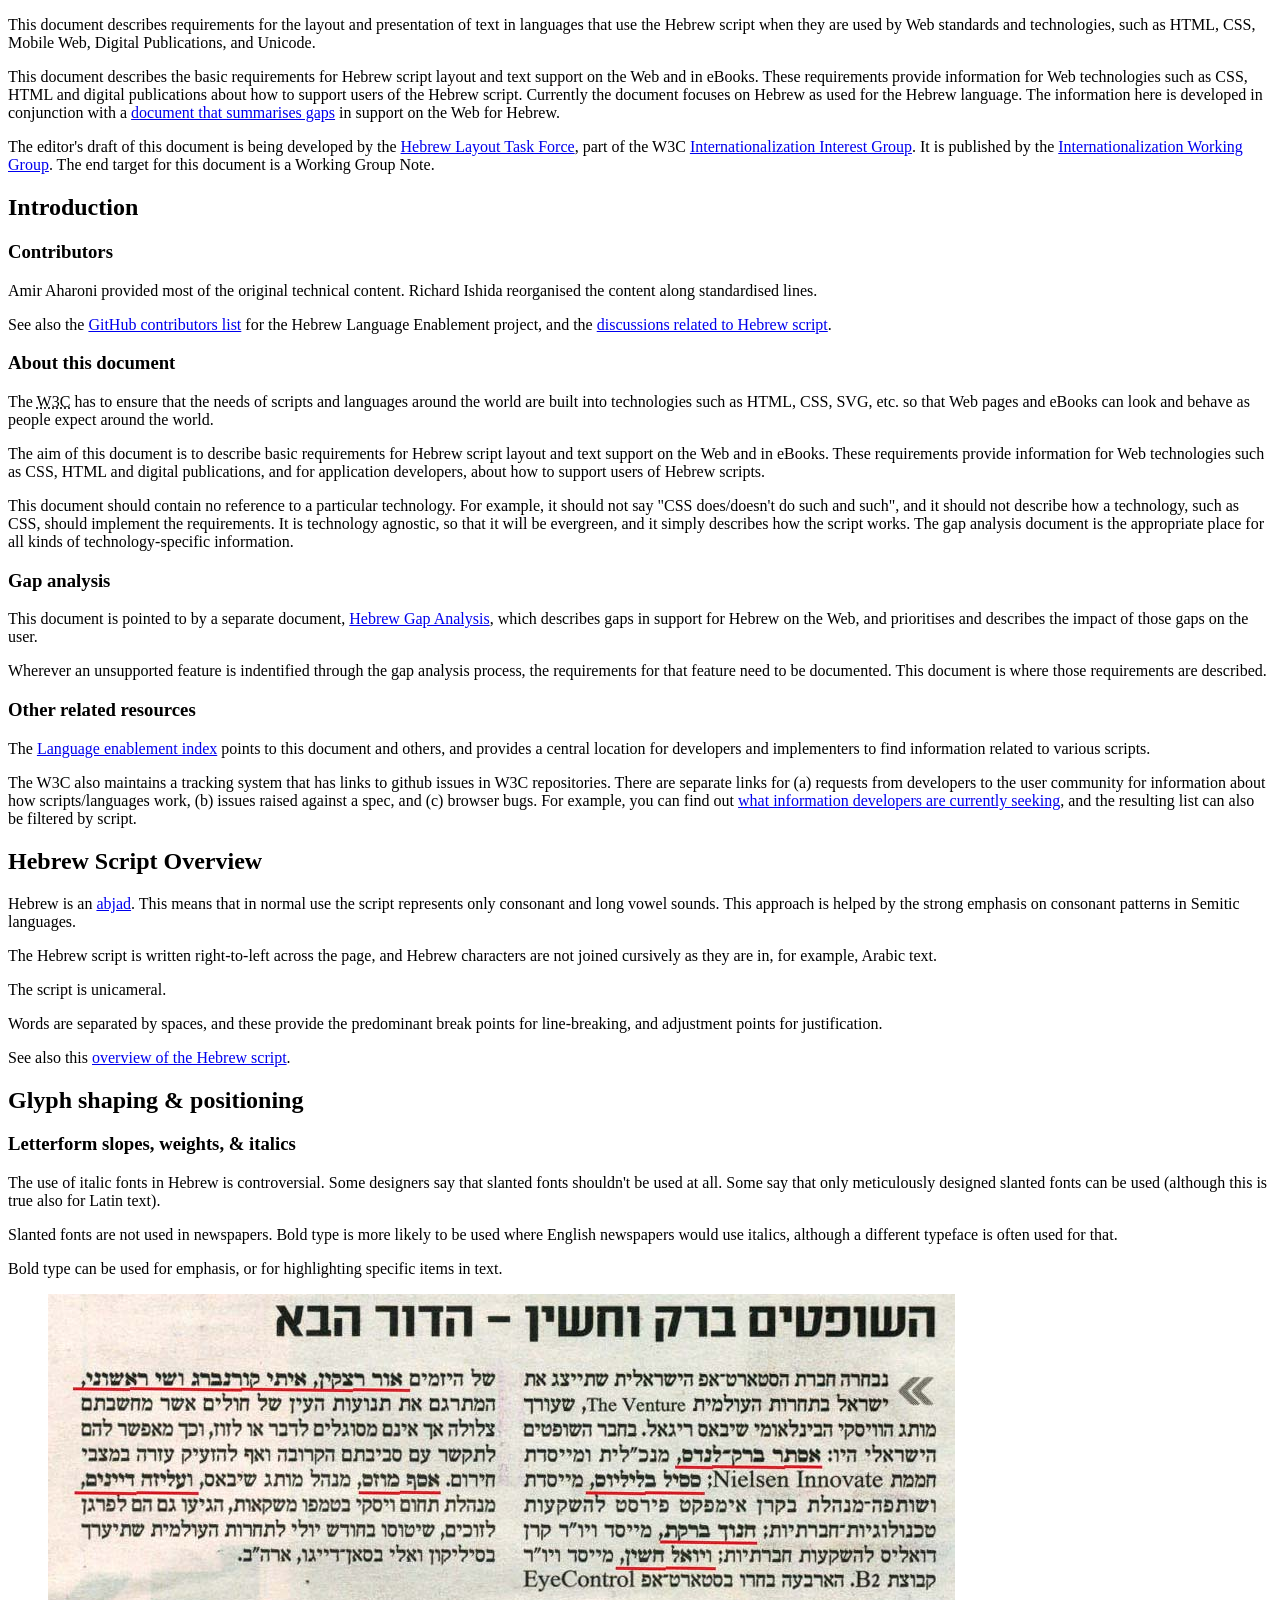
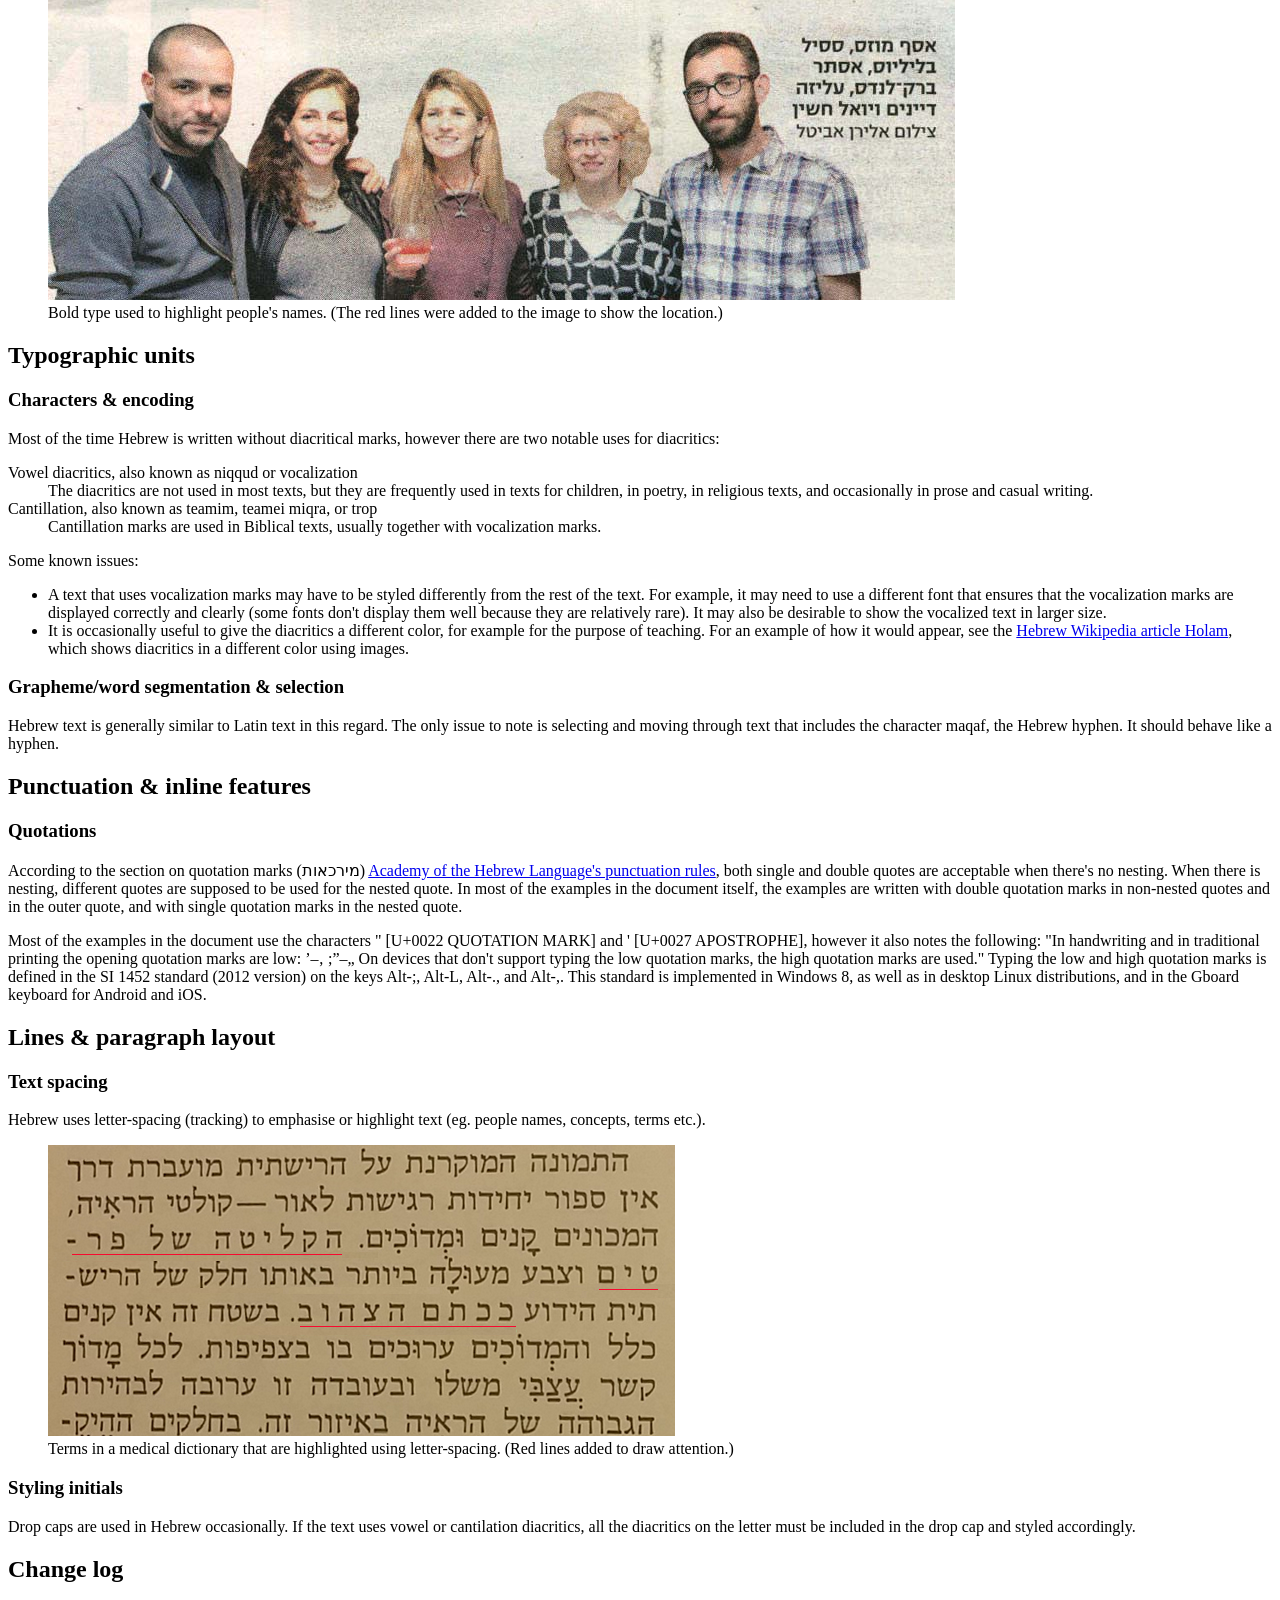
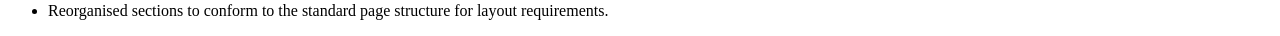
==== commit 4bbf4e7c: "index   Fixing headings" ====
--- a/index.html
+++ b/index.html
@@ -258,7 +258,7 @@
 
 
 <section id="h_spacing">
-<h3>Letter spacing</h3>
+<h3>Text spacing</h3>
 
 <p>Hebrew uses letter-spacing (tracking) to emphasise or highlight text (eg. people names, concepts, terms etc.).</p>
 
@@ -272,7 +272,7 @@
 
 
 <section id="h_initials">
-<h3>Initial letter styling</h3>
+<h3>Styling initials</h3>
 
 <p>Drop caps are used in Hebrew occasionally. If the text uses vowel or cantilation diacritics, all the diacritics on the letter must be included in the drop cap and styled accordingly.</p>
 </section>
--- a/local.css
+++ b/local.css
@@ -1,150 +1,7 @@
-
-
-h2 {
-	margin-top: 4em !important;
-	margin-bottom: 0em !important;
-	}
-.head h2, #abstract h2, #sotd h2 {
-	margin-top: 0 !important;
-	}
-h3 {
-	margin-top: 3em !important;
-	}
-h4  { 
-	font-size: 100%; 
-    font-weight: normal; 
-    color: #005a9c; 
-    margin-top: 2em;  
-    }
-.leadin {
-	font-weight: bold;
-	}
-
-ins { 
-	background-color: #99FF99; 
-	text-decoration: none; 
-	}
-del { 
-	display: inline; 
-	color: silver; 
-	}
-
-figure { 
-	margin-bottom: 2em; 
-	text-align: center;
-	}
-figcaption {
-	 text-align: center;
-	margin: 0.5em 2em;
-	font-style: italic;
-	font-size: 90%;
-	}
-.figno:after {
-	content: ':\00A0  ';
-}
-
-a.termref:link {
-	color:#C60;
-	text-decoration:none;
-	border-bottom: 1px dotted #FC0; 
-	}
-a.termref:hover {
-	color:#C60;
-	text-decoration:none;
-	border-bottom: 1px dotted #FC0; 
-	}
-a.termref:visited {
-	color:#C60;
-	text-decoration:none;
-	border-bottom: 1px dotted #FC0; 
-	}
-a.termref:active {
-	color:#C60;
-	text-decoration:none;
-	border-bottom: 1px dotted #FC0; 
-	}
-
-.qterm:before, .qchar:before { content: "'"; }
-.qterm:after, .qchar:after { content: "'"; }
-.quote:before { content: '"'; }
-.quote:after { content: '"'; }
-code { 
-	color: #A52A2A; 
-    font-family: Consolas, "Andale Mono", "Lucida Console", "Lucida Sans Typewriter", Monaco, "Courier New", monospace; 
-    font-size: 100%; 
-    }
-samp, kbd { 
-	font-family: Consolas, "Andale Mono", "Lucida Console", "Lucida Sans Typewriter", Monaco, "Courier New", monospace; 
-    font-size: 100%; 
-    }
-.uname {
-	text-transform: uppercase;
-	font-size: 85%;
-	letter-spacing:0.03em;
-	}
-.prompt {
-    font-style: italic;
-    color: #aaa;
-    font-size: 90%;
-    margin-bottom: 4em;
-}
-
-
-
-
-.reslinks dt {
-    font-size: 80%;
-    }
-.reslinks dd {
-    font-size: 90%;
-    }
-
-.prompts { font-style: italic; color: #999; font-size: 90%; }
-
-dl.reslinks {
-    border-block-end: 1px solid #ccc;
-    margin-block-end: 3em;
-	}
-
-.nobullet {
-    list-style-type: none;
-    }
-
-
-
-#linkWarning {
-    margin-inline: 2.5%;
-    background-color: antiquewhite;
-    border-radius: 1em;
-    font-size: 90%;
-    padding: 1em;
-    z-index: 2000;
-    }
-#closeLinkWarning {
-    float:right;
-    font-size:120%;
-    margin-inline:1em;
-    cursor:pointer;
-    color: #999;
-    }
-
-
-
-.variable.empty[href], .variable.empty[href]:visited {
-    color: gray;
-    font-style: italic;
-    }
-
-
-.reslinks a[href] {
-    color: darkorange;
-    }
-.reslinks a[href]:visited {
-    color: darkorange;
-    }
 
 
 
 
 
 
+
